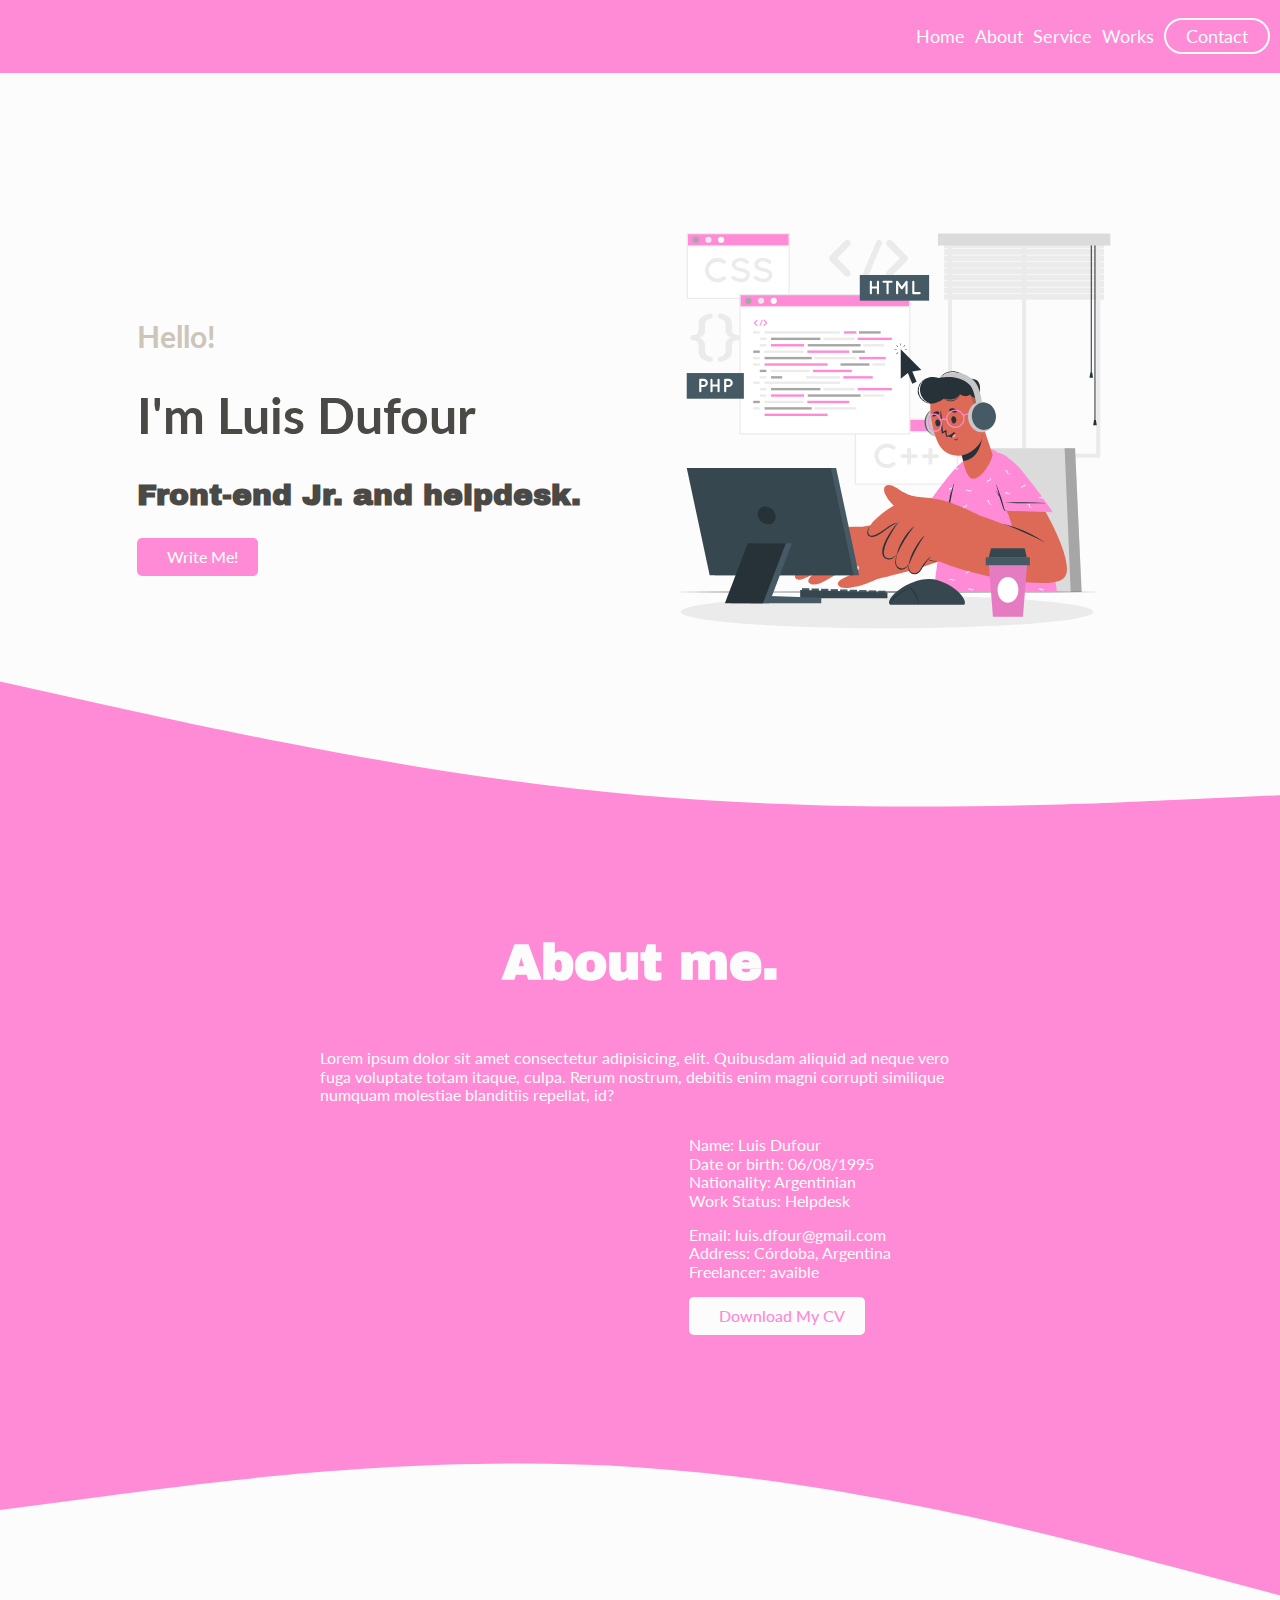
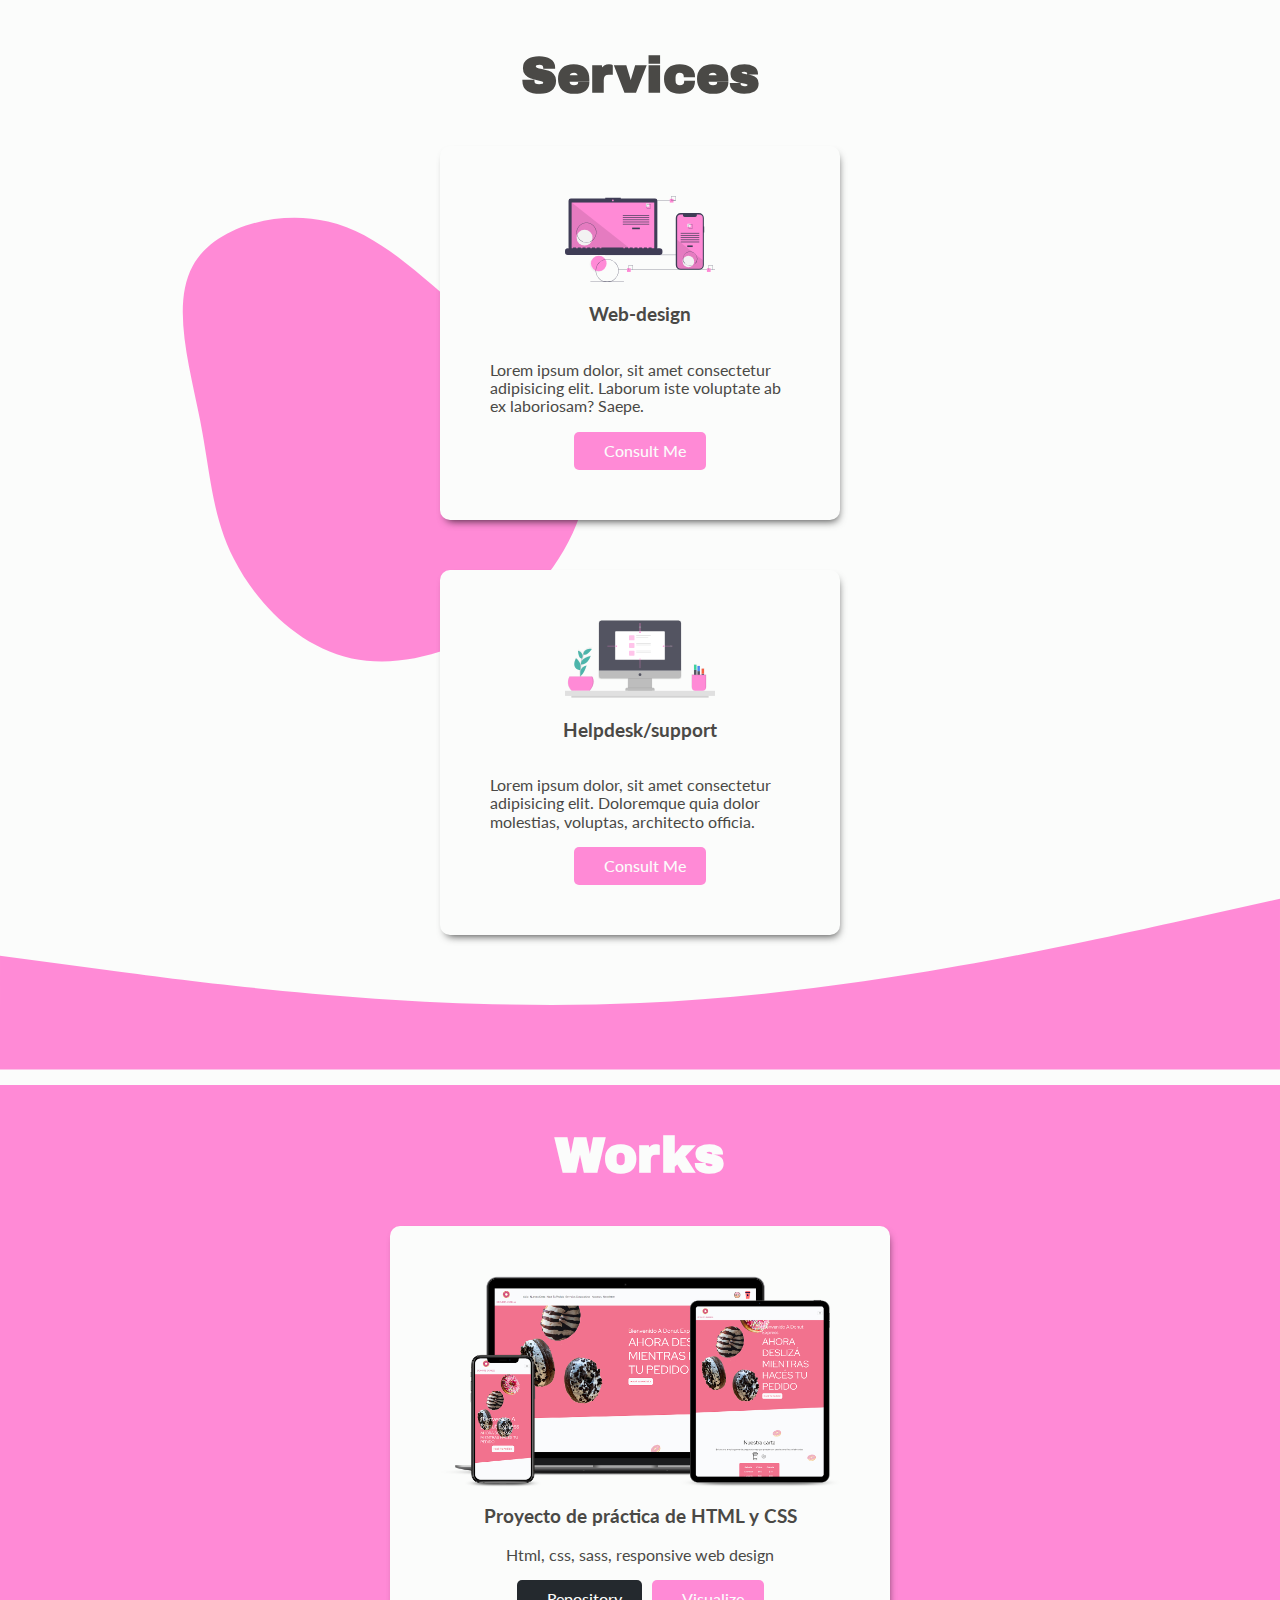
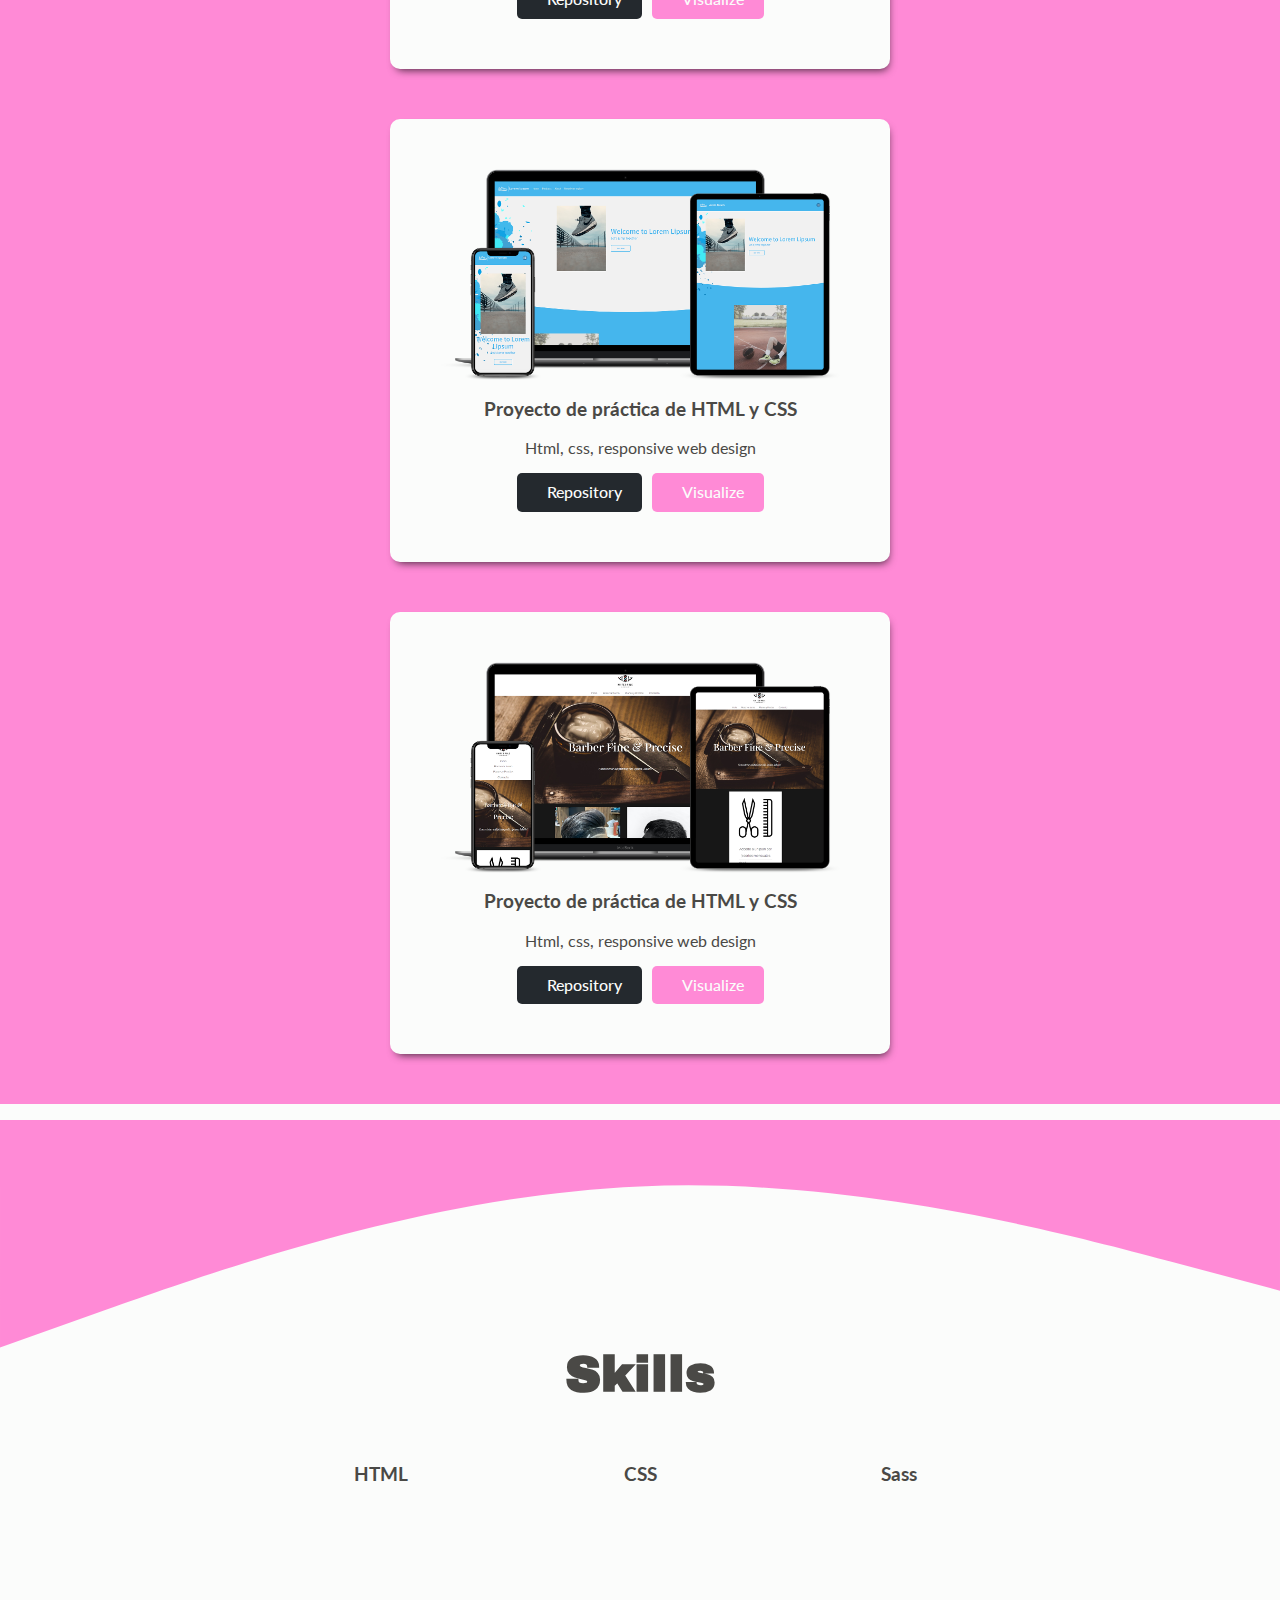
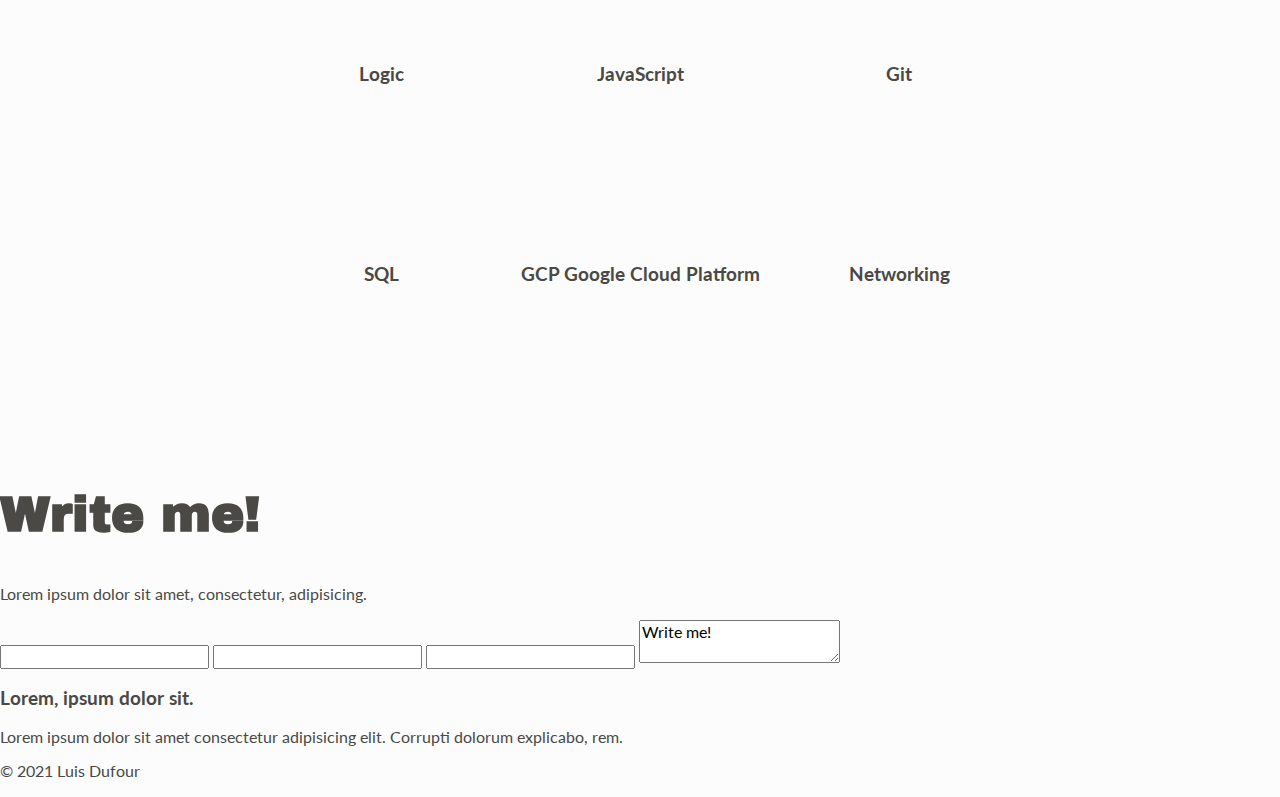
==== index.html @ 7b968fc4 "se crea sección skills y se estiliza" ====
<!DOCTYPE html>
<html lang="en">

<head>
    <meta charset="UTF-8">
    <meta name="viewport" content="width=device-width, initial-scale=1.0">
    <title>🚀Luis Dufour Portfolio</title>
    <link rel="preconnect" href="https://fonts.gstatic.com">
    <link href="https://fonts.googleapis.com/css2?family=Archivo+Black&family=Lato&display=swap" rel="stylesheet">

    <link rel="stylesheet" href="https://pro.fontawesome.com/releases/v5.10.0/css/all.css" integrity="sha384-AYmEC3Yw5cVb3ZcuHtOA93w35dYTsvhLPVnYs9eStHfGJvOvKxVfELGroGkvsg+p" crossorigin="anonymous"/>

    <!--normalize-->
    <link rel="stylesheet" href="css/normalize.css">

    <!--Mi css-->
    <link rel="stylesheet" href="css/main.css">
</head>

<body>

	<header class="header">
		<div class="logo">
			<a href="index.html"><i class="fas fa-rocket"></i></a>
			
		</div>
		<nav class="navbar">
			<ul class="navbar__ul">
				<li><a href="">Home</a></li>
				<li><a href="">About</a></li>
				<li><a href="">Service</a></li>
				<li><a href="">Works</a></li>
				<li><a href="" class="btn-nav">Contact</a></li>
			</ul>
		</nav>
	</header>

	<section class="top-section">
		<div class="top-section__content">
			<div class="top-section__text">
				<p>Hello!</p>
				<h1>I'm Luis Dufour</h1>
				<h2>Front-end Jr. and helpdesk.</h2>
				<a href="" class="btn btn-dark"><i class="far fa-envelope"></i>Write me!</a>			
			</div>

			<div class="top-section__img">
				<img src="assets/img/web_developer.svg" alt="">
			</div>			
		</div>
	</section>



	<section class="about">

		<svg class="waves__top" xmlns="http://www.w3.org/2000/svg" viewBox="0 0 1440 320"><path fill="#FF8AD6" fill-opacity="1" d="M0,32L120,58.7C240,85,480,139,720,160C960,181,1200,171,1320,165.3L1440,160L1440,320L1320,320C1200,320,960,320,720,320C480,320,240,320,120,320L0,320Z"></path></svg>

		<div class="about__head">
			<h2>About me.</h2>
			<p>Lorem ipsum dolor sit amet consectetur adipisicing, elit. Quibusdam aliquid ad neque vero fuga voluptate totam itaque, culpa. Rerum nostrum, debitis enim magni corrupti similique numquam molestiae blanditiis repellat, id?</p>
		</div>

		<div class="about__dates">
			<div class="dates__img">
				<img src="" alt="">
			</div>

			<div class="dates__text">
				<ul>
					<li>Name: Luis Dufour</li>
					<li>Date or birth: 06/08/1995</li>
					<li>Nationality: Argentinian</li>
					<li>Work Status: Helpdesk</li>
				</ul>

				<ul>
					<li>Email: luis.dfour@gmail.com</li>
					<li>Address: Córdoba, Argentina</li>
					<li>Freelancer: avaible</li>
				</ul>

				<a href="" class="btn btn-light"><i class="fas fa-cloud-download-alt"></i>Download my CV</a>							
			</div>
		</div>

		<svg class="waves__bottom" xmlns="http://www.w3.org/2000/svg" viewBox="0 0 1440 320"><path fill="#ff8ad6" fill-opacity="1" d="M0,224L120,208C240,192,480,160,720,176C960,192,1200,256,1320,288L1440,320L1440,0L1320,0C1200,0,960,0,720,0C480,0,240,0,120,0L0,0Z"></path></svg>

	</section>

	<section class="services">
		<h2>Services</h2>

		<div class="services__content">
			<div class="services__item">
				<div class="item__img">
					<img src="assets/img/web_responsive.svg" alt="">
				</div>
				
				<div class="item__text">
					<h3>Web-design</h3>
					<p>Lorem ipsum dolor, sit amet consectetur adipisicing elit. Laborum iste voluptate ab ex laboriosam? Saepe.</p>
					<a href="" class="btn btn-dark"><i class="fas fa-paper-plane"></i> Consult me</a>
				</div>
			</div>

			<div class="services__item">
				<div class="item__img">
					<img src="assets/img/support.svg" alt="">
				</div>
				
				<div class="item__text">
					<h3>Helpdesk/support</h3>
					<p>Lorem ipsum dolor, sit amet consectetur adipisicing elit. Doloremque quia dolor molestias, voluptas, architecto officia.</p>
					<a href="" class="btn btn-dark"><i class="fas fa-paper-plane"></i> Consult me</a>
				</div>
			</div>
		</div>

		<svg class="blobs" viewBox="0 0 200 200" xmlns="http://www.w3.org/2000/svg">
		    <path fill="#FF8AD6" d="M42,-39.1C58,-25.9,77.1,-13,81.5,4.4C86,21.8,75.7,43.7,59.7,58.1C43.7,72.6,21.8,79.6,3.9,75.8C-14.1,71.9,-28.1,57,-35.4,42.6C-42.7,28.1,-43.2,14.1,-46.6,-3.4C-50,-20.9,-56.3,-41.8,-49.1,-55C-41.8,-68.2,-20.9,-73.8,-4,-69.8C13,-65.8,25.9,-52.4,42,-39.1Z" transform="translate(100 100)" />
		</svg>
	</section>

	<section class="works">
		<svg class="waves__top" xmlns="http://www.w3.org/2000/svg" viewBox="0 0 1440 320"><path fill="#FF8AD6" fill-opacity="1" d="M0,192L120,208C240,224,480,256,720,245.3C960,235,1200,181,1320,154.7L1440,128L1440,320L1320,320C1200,320,960,320,720,320C480,320,240,320,120,320L0,320Z"></path></svg>

		<h2>Works</h2>

		<div class="works__content">
			<div class="works__item">
				<div class="works__img">
					<img src="assets/img/donas_works.png" alt="">
				</div>

				<div>
					<h3>Proyecto de práctica de HTML y CSS</h3>
					<p>Html, css, sass, responsive web design</p>					
				</div>

				<div class="works_btn">
					<a href="" class="btn btn-gh"><i class="fab fa-github"></i> Repository</a>
					<a href="" class="btn btn-dark"><i class="fas fa-eye"></i> Visualize</a>
				</div>

			</div>

			<div class="works__item">
				<div class="works__img">
					<img src="assets/img/landing_works.png" alt="">
				</div>
				<div>
					<h3>Proyecto de práctica de HTML y CSS</h3>
					<p>Html, css, responsive web design</p>					
				</div>
				<div class="works_btn">
					<a href="" class="btn btn-gh"><i class="fab fa-github"></i> Repository</a>
					<a href="" class="btn btn-dark"><i class="fas fa-eye"></i> Visualize</a>
				</div>
			</div>	

			<div class="works__item">
				<div class="works__img">
					<img src="assets/img/barber_works.png" alt="">
				</div>

				<div>
					<h3>Proyecto de práctica de HTML y CSS</h3>
					<p>Html, css, responsive web design</p>					
				</div>
				<div class="works_btn">
					<a href="" class="btn btn-gh"><i class="fab fa-github"></i> Repository</a>
					<a href="" class="btn btn-dark"><i class="fas fa-eye"></i> Visualize</a>
				</div>
			</div>								
		</div>

		<svg class="waves__bottom" xmlns="http://www.w3.org/2000/svg" viewBox="0 0 1440 320"><path fill="#FF8AD6" fill-opacity="1" d="M0,256L120,213.3C240,171,480,85,720,74.7C960,64,1200,128,1320,160L1440,192L1440,0L1320,0C1200,0,960,0,720,0C480,0,240,0,120,0L0,0Z"></path></svg>
	</section>

	<section class="skills">
		<h2>Skills</h2>

		<div class="skills__container">


			<div class="skills__item">
				<h3>HTML</h3>
				<i class="fab fa-html5"></i>
			</div>

			<div class="skills__item">
				<h3>CSS</h3>
				<i class="fab fa-css3-alt"></i>
			</div>

			<div class="skills__item">
				<h3>Sass</h3>
				<i class="fab fa-sass"></i>
			</div>

			<div class="skills__item">
				<h3>Logic</h3>
				<i class="fas fa-code"></i>
			</div>

			<div class="skills__item">
				<h3>JavaScript</h3>
				<i class="fab fa-js"></i>
			</div>

			<div class="skills__item">
				<h3>Git</h3>
				<i class="fab fa-git-alt"></i>
			</div>

			<div class="skills__item">
				<h3>SQL</h3>
				<i class="fas fa-database"></i>
			</div>

			<div class="skills__item">
				<h3>GCP Google Cloud Platform</h3>
				<i class="fas fa-cloud"></i>
			</div>

			<div class="skills__item">
				<h3>Networking</h3>
				<i class="fas fa-network-wired"></i>
			</div>
		</div>
	</section>

	<section>
		<h2>Write me!</h2>
		<p>Lorem ipsum dolor sit amet, consectetur, adipisicing.</p>

		<div>
			<form action="">
				<label for="name"></label>
				<input type="text" id="name">

				<label for="mail"></label>
				<input type="mail" id="mail">

				<label for="subject"></label>
				<input type="text">

				<textarea name="textarea">Write me!</textarea>
			</form>

			<div>
				<h3>Lorem, ipsum dolor sit.</h3>
				<p>Lorem ipsum dolor sit amet consectetur adipisicing elit. Corrupti dolorum explicabo, rem.</p>
			</div>
		</div>
	</section>

	<footer>
		<p>&copy; 2021 Luis Dufour</p>
	</footer>
</body>

</html>
---- css/main.css ----
/*colors*/
/*buttons*/
.btn {
  text-decoration: none;
  text-transform: capitalize;
  color: #FBFCFB;
  box-shadow: 0 0 20px transparent;
  font-weight: 500;
  border-radius: 5px;
  padding: 1rem 2rem;
  transition: 0.5s;
  display: inline-block;
}
.btn:hover {
  box-shadow: 0 0 20px #FF8AD6;
  transform: scale(1.1);
}
.btn:focus {
  box-shadow: 0 0 20px #FF8AD6;
  transform: scale(1.1);
}
.btn i {
  margin-right: 1rem;
}

.btn-dark {
  background-color: #FF8AD6;
}

.btn-light {
  background-color: #FBFCFB;
  color: #FF8AD6;
}

.btn-nav {
  border: 2px solid #FBFCFB;
  padding: 0.5rem 2rem;
  border-radius: 2rem;
}
.btn-nav:hover {
  background-color: #FBFCFB;
}
.btn-nav:focus {
  background-color: #FBFCFB;
}

.btn-gh {
  background-color: #24292e;
}
.btn-gh:hover {
  background-color: #2ea44f;
  box-shadow: 0 0 20px #4A4946;
}

.btn-pdf {
  background-color: #f72015;
}
.btn-pdf:hover {
  background-color: #ededed;
  color: #f72015;
  box-shadow: 0 0 20px #4A4946;
}

/*Waves*/
.waves__top {
  width: 100%;
  position: absolute;
  top: -19rem;
  z-index: -1;
}

.waves__bottom {
  width: 100%;
  position: absolute;
  bottom: -19rem;
  z-index: -1;
}

.blobs {
  width: 60rem;
  position: absolute;
  z-index: -1;
  right: 50%;
  bottom: 30%;
}

/*Navbar*/
.header {
  display: flex;
  justify-content: space-between;
  background-color: #FF8AD6;
  align-items: center;
  padding: 1rem 0;
}
.header .logo {
  margin-left: 1rem;
  font-size: 4rem;
}
.header .logo a {
  color: #FBFCFB;
  text-decoration: none;
  text-shadow: 0 0 0px transparent;
  position: relative;
  animation-name: logo-animate;
  animation-duration: 1s;
  animation-iteration-count: infinite;
}
.header .logo a:hover {
  text-shadow: 0 0 30px #FBFCFB;
}
.header .logo a:focus {
  text-shadow: 0 0 30px #FBFCFB;
}
@keyframes logo-animate {
  0% {
    bottom: 0;
  }
  50% {
    bottom: 1rem;
  }
  100% {
    bottom: 0;
  }
}
.header .navbar .navbar__ul {
  list-style: none;
  display: flex;
  justify-content: space-around;
}
.header .navbar .navbar__ul li {
  margin-right: 1rem;
}
.header .navbar .navbar__ul li a {
  font-size: 1.8rem;
  text-decoration: none;
  color: #FBFCFB;
  text-shadow: 0 0 0px transparent;
  transition: 0.3s;
}
.header .navbar .navbar__ul li a:hover {
  font-weight: 700;
  text-shadow: 0 0 30px #FBFCFB;
}
.header .navbar .navbar__ul li a:focus {
  font-weight: 700;
  text-shadow: 0 0 30px #FBFCFB;
}
.header .navbar .navbar__ul li .btn-nav:hover {
  color: #FF8AD6;
  text-shadow: 0 0 0px transparent;
  font-weight: 400;
}
.header .navbar .navbar__ul li .btn-nav:focus {
  color: #FF8AD6;
  text-shadow: 0 0 0px transparent;
  font-weight: 400;
}

/*Top section*/
.top-section {
  width: 100%;
}
.top-section .top-section__content {
  display: flex;
  flex-wrap: wrap;
  align-items: center;
  justify-content: center;
  height: 80vh;
}
.top-section .top-section__content .top-section__text {
  width: max-content;
  margin-right: 5rem;
}
.top-section .top-section__content .top-section__text h2 {
  font-size: 3rem;
}
.top-section .top-section__content .top-section__text p {
  font-size: 3rem;
  font-weight: 700;
  color: #CDC5BA;
}
.top-section .top-section__content .top-section__img {
  width: 40%;
}
.top-section .top-section__dates {
  display: flex;
  justify-content: center;
}
.top-section .top-section__dates dl {
  list-style: none;
  display: flex;
  flex-wrap: wrap;
  align-items: center;
  justify-content: center;
}
.top-section .top-section__dates dl .top-section__dates__item {
  margin-right: 10rem;
}
.top-section .top-section__dates dl .top-section__dates__item:last-of-type {
  margin: 0;
}
.top-section .top-section__dates dl .top-section__dates__item dt {
  font-weight: 700;
}
.top-section .top-section__dates dl .top-section__dates__item dd {
  margin: 0;
}
.top-section .top-section__dates dl .top-section__dates__item dd a {
  color: #4A4946;
  text-decoration: none;
}

/*About me*/
.about {
  background-color: #FF8AD6;
  color: #FBFCFB;
  padding: 5rem 0 7rem 0;
  display: flex;
  flex-direction: column;
  justify-content: center;
  align-items: center;
  margin: 5rem 0 10rem 0;
  position: relative;
}
.about .about__head {
  display: flex;
  justify-content: center;
  flex-direction: column;
  align-items: center;
  width: 50%;
}
.about .about__dates {
  display: flex;
  justify-content: space-around;
  flex-wrap: wrap;
  align-items: center;
}
.about .about__dates .dates__img {
  width: 30rem;
}
.about .about__dates .dates__text ul {
  list-style: none;
  padding: 0;
}

/*Services*/
.services {
  padding: 10rem 0;
  display: flex;
  flex-direction: column;
  align-items: center;
  position: relative;
}
.services .services__content {
  display: flex;
  flex-direction: column;
}
.services .services__content .services__item {
  display: flex;
  flex-direction: column;
  align-items: center;
  margin-bottom: 5rem;
  width: 40rem;
  background-color: #FBFCFB;
  box-shadow: 2px 5px 9px -4px rgba(0, 0, 0, 0.75);
  padding: 5rem;
  border-radius: 1rem;
  transition: 0.5s;
}
.services .services__content .services__item:hover {
  transform: scale(1.1);
}
.services .services__content .services__item:focus {
  transform: scale(1.1);
}
.services .services__content .services__item .item__img {
  width: 50%;
}
.services .services__content .services__item .item__text {
  display: flex;
  flex-direction: column;
  align-items: center;
}

/*works*/
.works {
  background-color: #FF8AD6;
  color: #FBFCFB;
  position: relative;
  display: flex;
  flex-direction: column;
  align-items: center;
}
.works .works__content {
  display: flex;
  flex-direction: column;
  justify-content: center;
  align-items: center;
  color: #4A4946;
}
.works .works__content .works__item {
  display: flex;
  flex-direction: column;
  align-items: center;
  width: 50rem;
  margin-bottom: 5rem;
  text-align: center;
  background-color: #FBFCFB;
  padding: 5rem;
  border-radius: 1rem;
  box-shadow: 2px 5px 9px -4px rgba(0, 0, 0, 0.75);
  transition: 0.5s;
}
.works .works__content .works__item:hover {
  transform: scale(1.1);
}
.works .works__content .works__item:focus {
  transform: scale(1.1);
}
.works .works__content .works__item .works__img {
  display: flex;
  justify-content: center;
}
.works .works__content .works__item .works__img img {
  width: 100%;
}
.works .works__content .works__item .works_btn {
  display: flex;
  justify-content: space-between;
}
.works .works__content .works__item .works_btn .btn {
  margin-right: 1rem;
}
.works .works__content .works__item .works_btn .btn:last-of-type {
  margin: 0;
}
.works .waves__top {
  top: -30rem;
}
.works .waves__bottom {
  bottom: -30rem;
}

/**Skills**/
.skills {
  display: flex;
  flex-direction: column;
  align-items: center;
  margin-top: 20rem;
}
.skills .skills__container {
  display: grid;
  grid-template-columns: repeat(3, 1fr);
  grid-template-rows: repeat(3, 20rem);
  column-gap: 2rem;
}
.skills .skills__container .skills__item {
  display: flex;
  flex-direction: column;
  align-items: center;
  transition: 0.5s;
}
.skills .skills__container .skills__item i {
  font-size: 5rem;
  order: -1;
  transition: 0.5s;
}
.skills .skills__container .skills__item:hover {
  transform: scale(1.2);
}
.skills .skills__container .skills__item:hover > .fa-html5 {
  color: #e96228;
}
.skills .skills__container .skills__item:hover > .fa-css3-alt {
  color: #01a7dd;
}
.skills .skills__container .skills__item:hover > .fa-sass {
  color: #bf608f;
}
.skills .skills__container .skills__item:hover > .fa-js {
  color: #f7d901;
}
.skills .skills__container .skills__item:hover > .fa-git-alt {
  color: #e94e31;
}
.skills .skills__container .skills__item:hover > .fa-database {
  color: #3295db;
}
.skills .skills__container .skills__item:hover > .fa-cloud {
  color: #4d8aef;
}
.skills .skills__container .skills__item:hover > .fa-network-wired {
  color: #00b6e3;
}

/*Reset del font-size*/
html {
  font-size: 62.5%;
  box-sizing: border-box;
}

*, *:before, *:after {
  box-sizing: inherit;
}

body {
  font-size: 16px;
  font-family: "Lato", sans-serif;
  background-color: #FBFCFB;
  color: #4A4946;
}

/*headings*/
h1 {
  font-size: 5rem;
}

h2 {
  font-family: "Archivo Black", sans-serif;
  font-size: 5rem;
}

/*img*/
img {
  width: 100%;
  height: auto;
}

/*# sourceMappingURL=main.css.map */
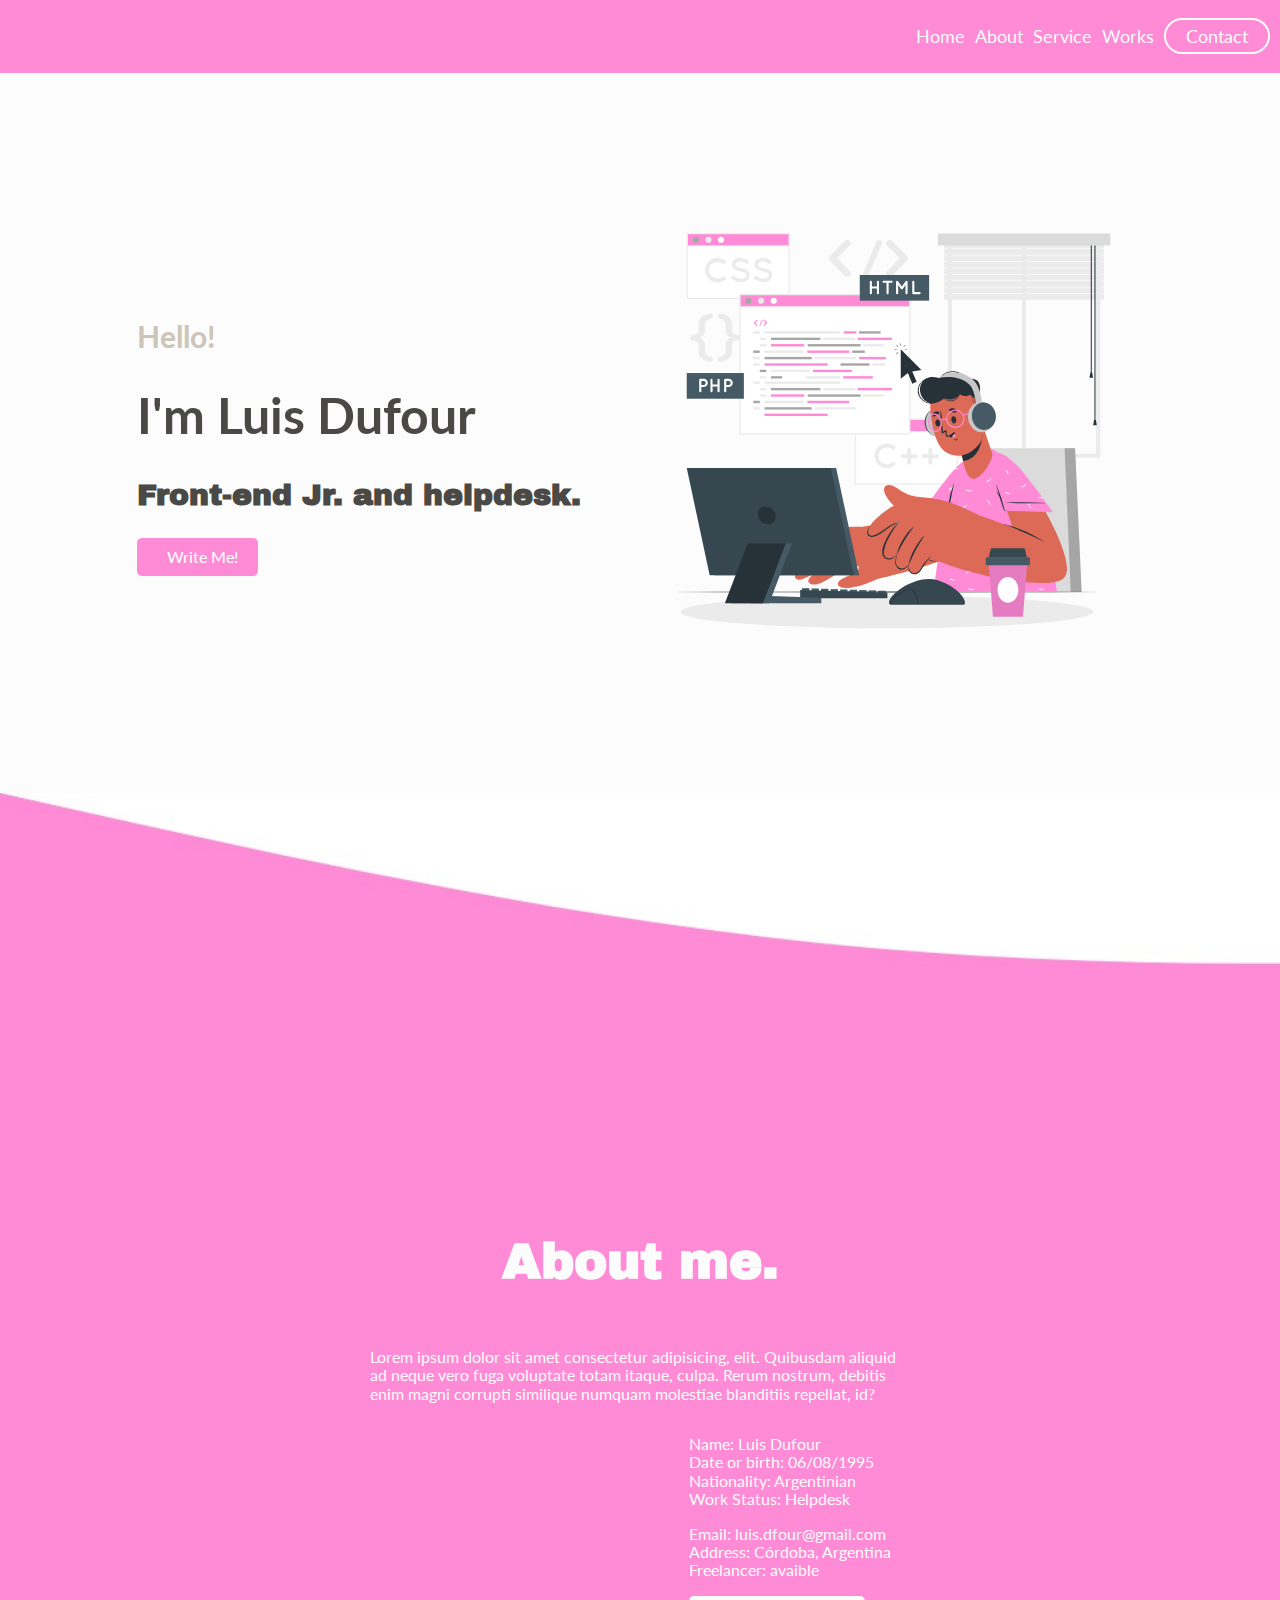
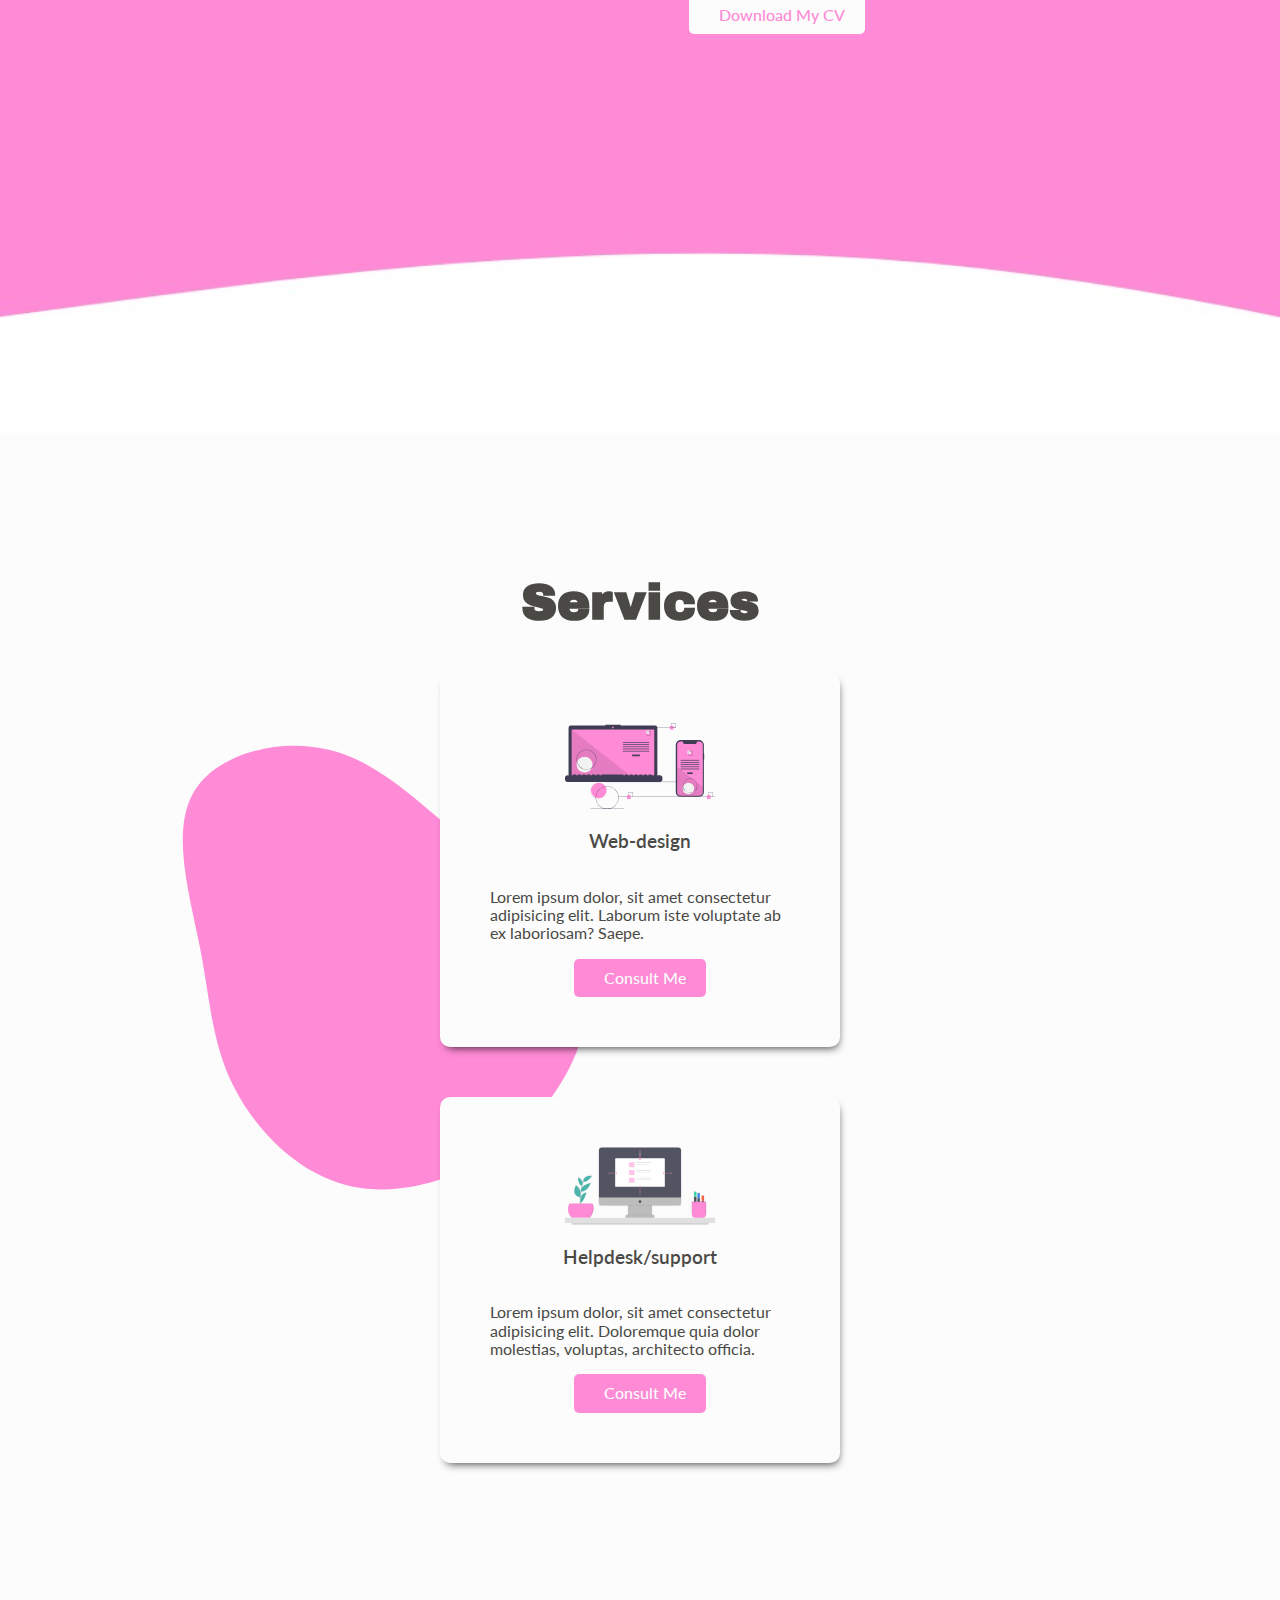
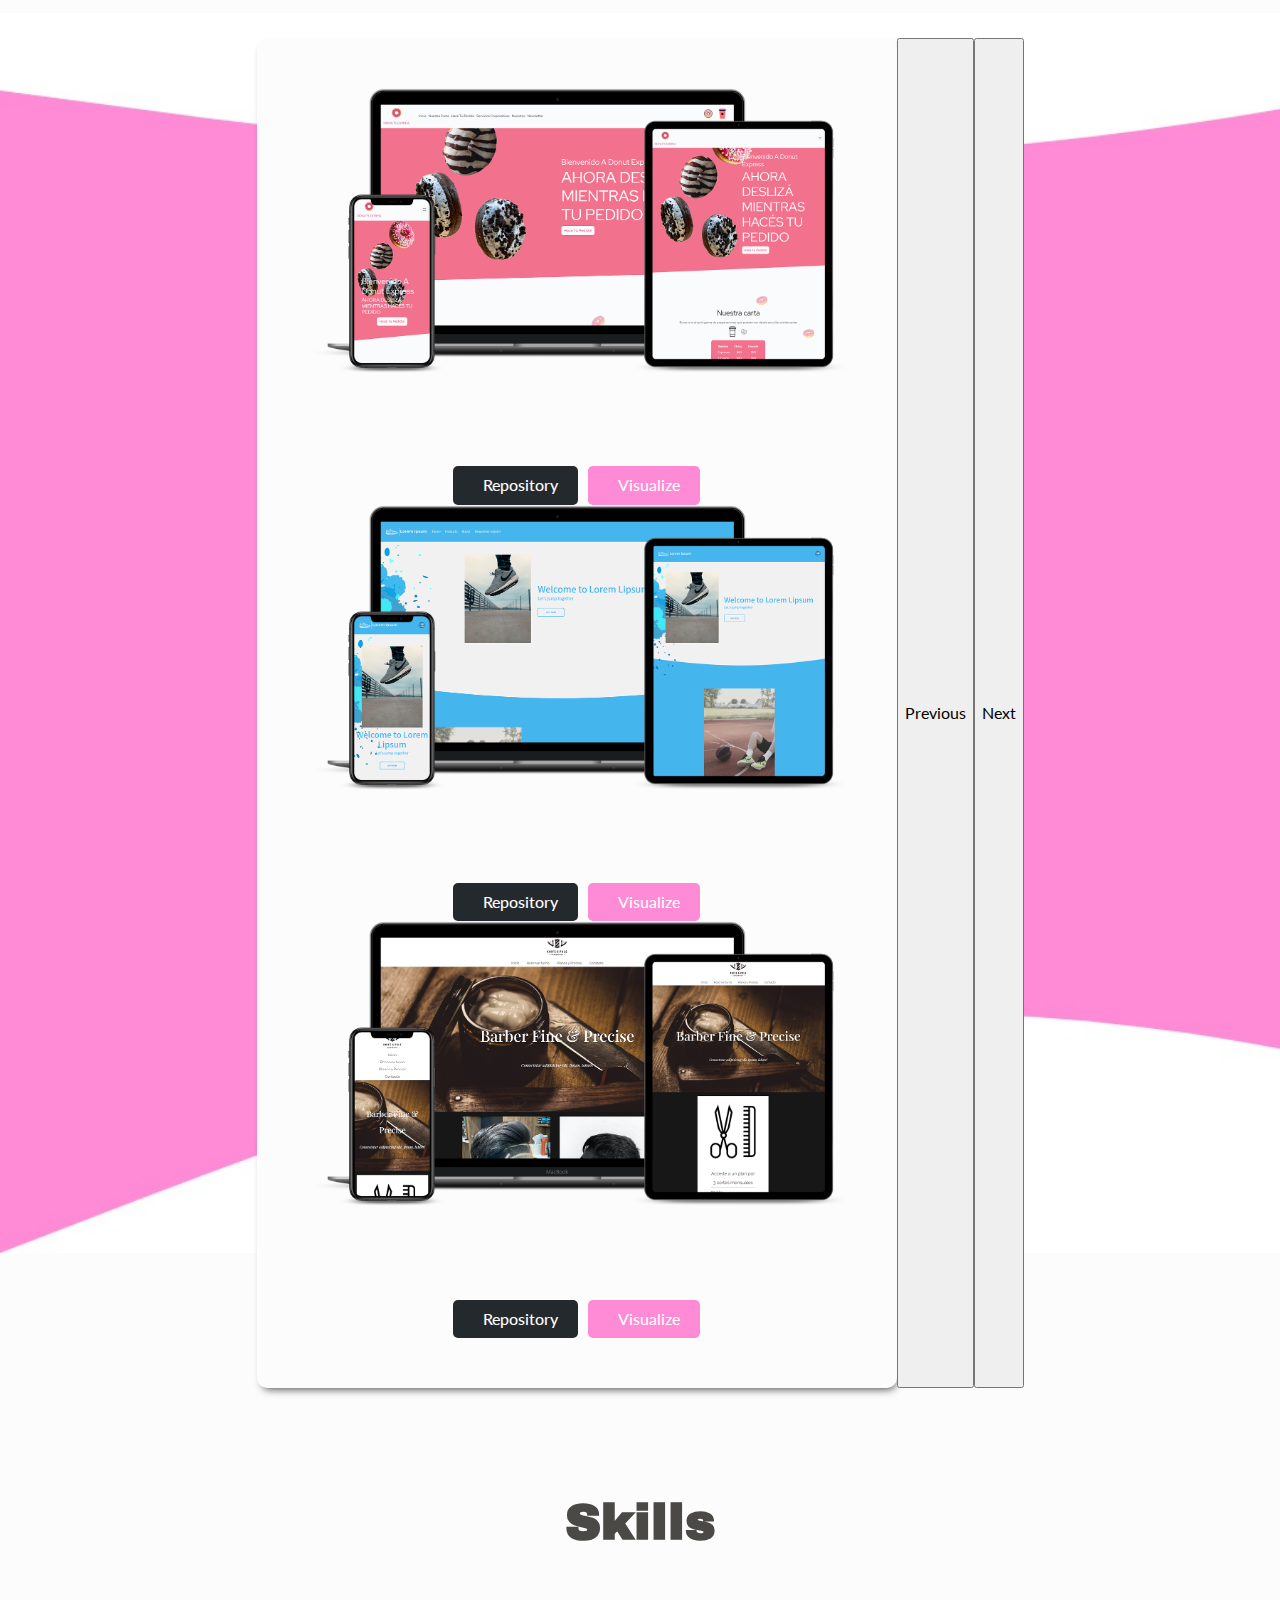
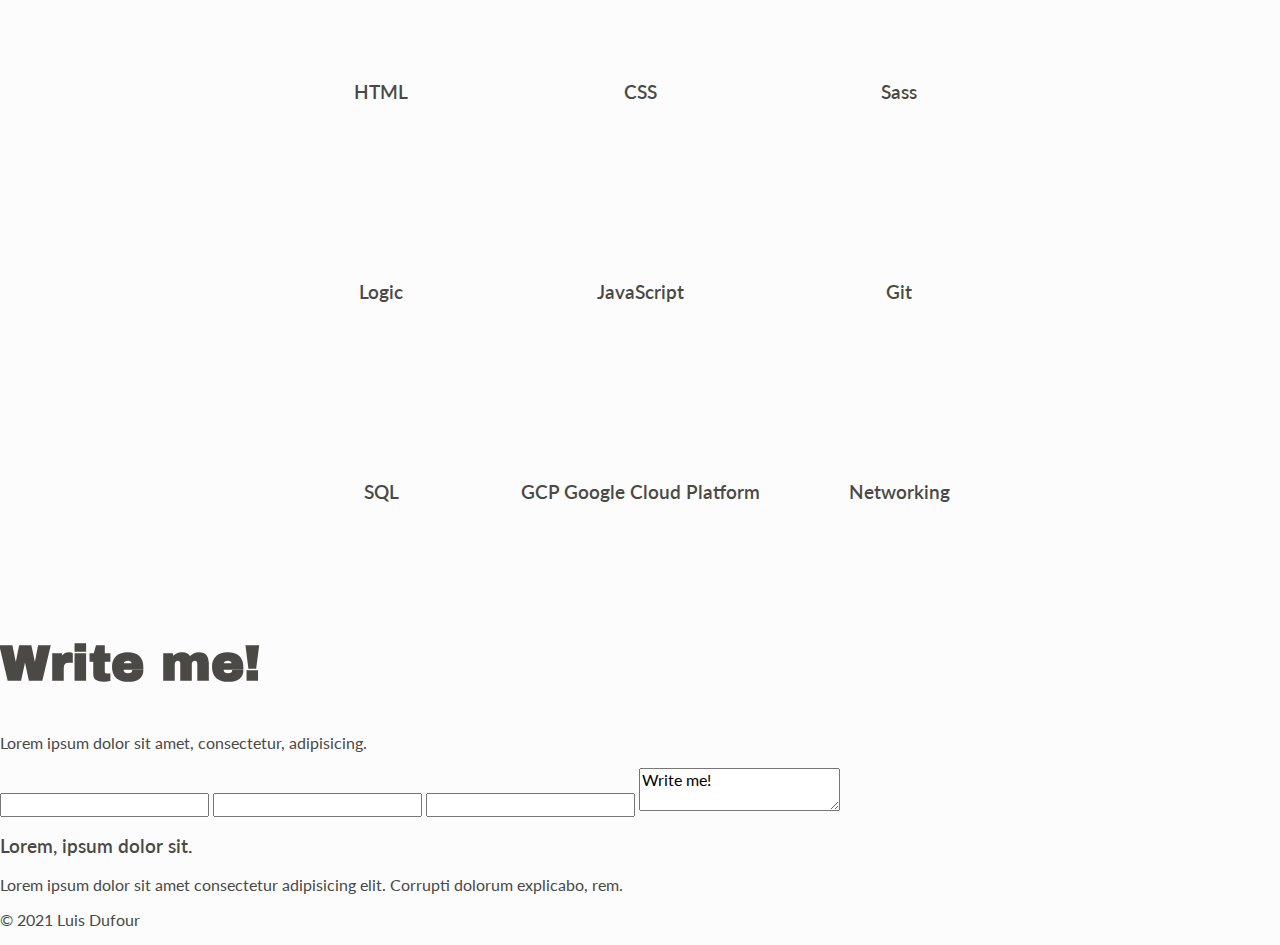
==== commit ea51bfc0: "se agregaron queries, se corrigieron backgrounds" ====
--- a/index.html
+++ b/index.html
@@ -13,6 +13,9 @@
     <!--normalize-->
     <link rel="stylesheet" href="css/normalize.css">
 
+    <!--BS-->
+    <link href="https://cdn.jsdelivr.net/npm/bootstrap@5.0.0/dist/css/bootstrap.min.css" rel="stylesheet" integrity="sha384-wEmeIV1mKuiNpC+IOBjI7aAzPcEZeedi5yW5f2yOq55WWLwNGmvvx4Um1vskeMj0" crossorigin="anonymous">
+
     <!--Mi css-->
     <link rel="stylesheet" href="css/main.css">
 </head>
@@ -30,7 +33,7 @@
 				<li><a href="">About</a></li>
 				<li><a href="">Service</a></li>
 				<li><a href="">Works</a></li>
-				<li><a href="" class="btn-nav">Contact</a></li>
+				<li><a href="" class="button-nav">Contact</a></li>
 			</ul>
 		</nav>
 	</header>
@@ -41,7 +44,7 @@
 				<p>Hello!</p>
 				<h1>I'm Luis Dufour</h1>
 				<h2>Front-end Jr. and helpdesk.</h2>
-				<a href="" class="btn btn-dark"><i class="far fa-envelope"></i>Write me!</a>			
+				<a href="" class="button button-dark"><i class="far fa-envelope"></i>Write me!</a>			
 			</div>
 
 			<div class="top-section__img">
@@ -53,9 +56,6 @@
 
 
 	<section class="about">
-
-		<svg class="waves__top" xmlns="http://www.w3.org/2000/svg" viewBox="0 0 1440 320"><path fill="#FF8AD6" fill-opacity="1" d="M0,32L120,58.7C240,85,480,139,720,160C960,181,1200,171,1320,165.3L1440,160L1440,320L1320,320C1200,320,960,320,720,320C480,320,240,320,120,320L0,320Z"></path></svg>
-
 		<div class="about__head">
 			<h2>About me.</h2>
 			<p>Lorem ipsum dolor sit amet consectetur adipisicing, elit. Quibusdam aliquid ad neque vero fuga voluptate totam itaque, culpa. Rerum nostrum, debitis enim magni corrupti similique numquam molestiae blanditiis repellat, id?</p>
@@ -80,12 +80,9 @@
 					<li>Freelancer: avaible</li>
 				</ul>
 
-				<a href="" class="btn btn-light"><i class="fas fa-cloud-download-alt"></i>Download my CV</a>							
-			</div>
-		</div>
-
-		<svg class="waves__bottom" xmlns="http://www.w3.org/2000/svg" viewBox="0 0 1440 320"><path fill="#ff8ad6" fill-opacity="1" d="M0,224L120,208C240,192,480,160,720,176C960,192,1200,256,1320,288L1440,320L1440,0L1320,0C1200,0,960,0,720,0C480,0,240,0,120,0L0,0Z"></path></svg>
-
+				<a href="" class="button button-light"><i class="fas fa-cloud-download-alt"></i>Download my CV</a>							
+			</div>
+		</div>
 	</section>
 
 	<section class="services">
@@ -100,7 +97,7 @@
 				<div class="item__text">
 					<h3>Web-design</h3>
 					<p>Lorem ipsum dolor, sit amet consectetur adipisicing elit. Laborum iste voluptate ab ex laboriosam? Saepe.</p>
-					<a href="" class="btn btn-dark"><i class="fas fa-paper-plane"></i> Consult me</a>
+					<a href="" class="button button-dark"><i class="fas fa-paper-plane"></i> Consult me</a>
 				</div>
 			</div>
 
@@ -112,7 +109,7 @@
 				<div class="item__text">
 					<h3>Helpdesk/support</h3>
 					<p>Lorem ipsum dolor, sit amet consectetur adipisicing elit. Doloremque quia dolor molestias, voluptas, architecto officia.</p>
-					<a href="" class="btn btn-dark"><i class="fas fa-paper-plane"></i> Consult me</a>
+					<a href="" class="button button-dark"><i class="fas fa-paper-plane"></i> Consult me</a>
 				</div>
 			</div>
 		</div>
@@ -123,59 +120,65 @@
 	</section>
 
 	<section class="works">
-		<svg class="waves__top" xmlns="http://www.w3.org/2000/svg" viewBox="0 0 1440 320"><path fill="#FF8AD6" fill-opacity="1" d="M0,192L120,208C240,224,480,256,720,245.3C960,235,1200,181,1320,154.7L1440,128L1440,320L1320,320C1200,320,960,320,720,320C480,320,240,320,120,320L0,320Z"></path></svg>
-
 		<h2>Works</h2>
 
-		<div class="works__content">
-			<div class="works__item">
-				<div class="works__img">
-					<img src="assets/img/donas_works.png" alt="">
-				</div>
-
-				<div>
-					<h3>Proyecto de práctica de HTML y CSS</h3>
-					<p>Html, css, sass, responsive web design</p>					
-				</div>
-
-				<div class="works_btn">
-					<a href="" class="btn btn-gh"><i class="fab fa-github"></i> Repository</a>
-					<a href="" class="btn btn-dark"><i class="fas fa-eye"></i> Visualize</a>
-				</div>
-
-			</div>
-
-			<div class="works__item">
-				<div class="works__img">
-					<img src="assets/img/landing_works.png" alt="">
-				</div>
-				<div>
-					<h3>Proyecto de práctica de HTML y CSS</h3>
-					<p>Html, css, responsive web design</p>					
-				</div>
-				<div class="works_btn">
-					<a href="" class="btn btn-gh"><i class="fab fa-github"></i> Repository</a>
-					<a href="" class="btn btn-dark"><i class="fas fa-eye"></i> Visualize</a>
-				</div>
-			</div>	
-
-			<div class="works__item">
-				<div class="works__img">
-					<img src="assets/img/barber_works.png" alt="">
-				</div>
-
-				<div>
-					<h3>Proyecto de práctica de HTML y CSS</h3>
-					<p>Html, css, responsive web design</p>					
-				</div>
-				<div class="works_btn">
-					<a href="" class="btn btn-gh"><i class="fab fa-github"></i> Repository</a>
-					<a href="" class="btn btn-dark"><i class="fas fa-eye"></i> Visualize</a>
-				</div>
-			</div>								
-		</div>
-
-		<svg class="waves__bottom" xmlns="http://www.w3.org/2000/svg" viewBox="0 0 1440 320"><path fill="#FF8AD6" fill-opacity="1" d="M0,256L120,213.3C240,171,480,85,720,74.7C960,64,1200,128,1320,160L1440,192L1440,0L1320,0C1200,0,960,0,720,0C480,0,240,0,120,0L0,0Z"></path></svg>
+		<div id="carouselExampleFade" class="carousel slide carousel-fade" data-bs-ride="carousel">
+		    <div class="carousel-inner">
+		        <div class="carousel-item active">
+		            <div class="works__item">
+		                <div class="works__img">
+		                    <img src="assets/img/donas_works.png" alt="">
+		                </div>
+		                <div>
+		                    <h3>Proyecto de práctica de HTML y CSS</h3>
+		                    <p>Html, css, sass, responsive web design</p>
+		                </div>
+		                <div class="works_button">
+		                    <a href="" class="button button-gh"><i class="fab fa-github"></i> Repository</a>
+		                    <a href="" class="button button-dark"><i class="fas fa-eye"></i> Visualize</a>
+		                </div>
+		            </div>
+		        </div>
+		        <div class="carousel-item">
+		            <div class="works__item">
+		                <div class="works__img">
+		                    <img src="assets/img/landing_works.png" alt="">
+		                </div>
+		                <div>
+		                    <h3>Proyecto de práctica de HTML y CSS</h3>
+		                    <p>Html, css, responsive web design</p>
+		                </div>
+		                <div class="works_button">
+		                    <a href="" class="button button-gh"><i class="fab fa-github"></i> Repository</a>
+		                    <a href="" class="button button-dark"><i class="fas fa-eye"></i> Visualize</a>
+		                </div>
+		            </div>
+		        </div>
+		        <div class="carousel-item">
+		            <div class="works__item">
+		                <div class="works__img">
+		                    <img src="assets/img/barber_works.png" alt="">
+		                </div>
+		                <div>
+		                    <h3>Proyecto de práctica de HTML y CSS</h3>
+		                    <p>Html, css, responsive web design</p>
+		                </div>
+		                <div class="works_button">
+		                    <a href="" class="button button-gh"><i class="fab fa-github"></i> Repository</a>
+		                    <a href="" class="button button-dark"><i class="fas fa-eye"></i> Visualize</a>
+		                </div>
+		            </div>
+		        </div>
+		    </div>
+		    <button class="carousel-control-prev" type="button" data-bs-target="#carouselExampleFade" data-bs-slide="prev">
+		        <span class="carousel-control-prev-icon" aria-hidden="true"></span>
+		        <span class="visually-hidden">Previous</span>
+		    </button>
+		    <button class="carousel-control-next" type="button" data-bs-target="#carouselExampleFade" data-bs-slide="next">
+		        <span class="carousel-control-next-icon" aria-hidden="true"></span>
+		        <span class="visually-hidden">Next</span>
+		    </button>
+		</div>
 	</section>
 
 	<section class="skills">
@@ -259,6 +262,8 @@
 	<footer>
 		<p>&copy; 2021 Luis Dufour</p>
 	</footer>
+
+	<script src="https://cdn.jsdelivr.net/npm/bootstrap@5.0.0/dist/js/bootstrap.bundle.min.js" integrity="sha384-p34f1UUtsS3wqzfto5wAAmdvj+osOnFyQFpp4Ua3gs/ZVWx6oOypYoCJhGGScy+8" crossorigin="anonymous"></script>
 </body>
 
 </html>--- a/css/main.css
+++ b/css/main.css
@@ -1,6 +1,6 @@
 /*colors*/
 /*buttons*/
-.btn {
+.button {
   text-decoration: none;
   text-transform: capitalize;
   color: #FBFCFB;
@@ -11,71 +11,56 @@
   transition: 0.5s;
   display: inline-block;
 }
-.btn:hover {
+.button:hover {
   box-shadow: 0 0 20px #FF8AD6;
   transform: scale(1.1);
-}
-.btn:focus {
+  color: #FBFCFB;
+}
+.button:focus {
   box-shadow: 0 0 20px #FF8AD6;
   transform: scale(1.1);
 }
-.btn i {
+.button i {
   margin-right: 1rem;
 }
 
-.btn-dark {
+.button-dark {
   background-color: #FF8AD6;
 }
 
-.btn-light {
+.button-light {
   background-color: #FBFCFB;
   color: #FF8AD6;
 }
 
-.btn-nav {
+.button-nav {
   border: 2px solid #FBFCFB;
   padding: 0.5rem 2rem;
   border-radius: 2rem;
 }
-.btn-nav:hover {
-  background-color: #FBFCFB;
-}
-.btn-nav:focus {
-  background-color: #FBFCFB;
-}
-
-.btn-gh {
+.button-nav:hover {
+  background-color: #FBFCFB;
+}
+.button-nav:focus {
+  background-color: #FBFCFB;
+}
+
+.button-gh {
   background-color: #24292e;
 }
-.btn-gh:hover {
+.button-gh:hover {
   background-color: #2ea44f;
   box-shadow: 0 0 20px #4A4946;
-}
-
-.btn-pdf {
-  background-color: #f72015;
-}
-.btn-pdf:hover {
-  background-color: #ededed;
-  color: #f72015;
-  box-shadow: 0 0 20px #4A4946;
-}
-
+  color: #FBFCFB;
+}
+
+@media (max-width: 992px) {
+  .button {
+    width: 100%;
+    text-align: center;
+  }
+}
 /*Waves*/
-.waves__top {
-  width: 100%;
-  position: absolute;
-  top: -19rem;
-  z-index: -1;
-}
-
-.waves__bottom {
-  width: 100%;
-  position: absolute;
-  bottom: -19rem;
-  z-index: -1;
-}
-
 .blobs {
   width: 60rem;
   position: absolute;
@@ -145,12 +130,12 @@
   font-weight: 700;
   text-shadow: 0 0 30px #FBFCFB;
 }
-.header .navbar .navbar__ul li .btn-nav:hover {
+.header .navbar .navbar__ul li .button-nav:hover {
   color: #FF8AD6;
   text-shadow: 0 0 0px transparent;
   font-weight: 400;
 }
-.header .navbar .navbar__ul li .btn-nav:focus {
+.header .navbar .navbar__ul li .button-nav:focus {
   color: #FF8AD6;
   text-shadow: 0 0 0px transparent;
   font-weight: 400;
@@ -212,15 +197,16 @@
 
 /*About me*/
 .about {
-  background-color: #FF8AD6;
-  color: #FBFCFB;
-  padding: 5rem 0 7rem 0;
-  display: flex;
-  flex-direction: column;
-  justify-content: center;
-  align-items: center;
-  margin: 5rem 0 10rem 0;
-  position: relative;
+  background-image: url("../assets/img/bg-about.jpg");
+  background-repeat: no-repeat;
+  background-size: cover;
+  color: #FBFCFB;
+  padding: 10rem;
+  height: 124rem;
+  display: flex;
+  flex-direction: column;
+  justify-content: center;
+  align-items: center;
 }
 .about .about__head {
   display: flex;
@@ -241,6 +227,9 @@
 .about .about__dates .dates__text ul {
   list-style: none;
   padding: 0;
+}
+.about .about__dates .button:hover {
+  color: #FF8AD6;
 }
 
 /*Services*/
@@ -284,63 +273,71 @@
 
 /*works*/
 .works {
-  background-color: #FF8AD6;
-  color: #FBFCFB;
-  position: relative;
-  display: flex;
-  flex-direction: column;
-  align-items: center;
-}
-.works .works__content {
-  display: flex;
-  flex-direction: column;
-  justify-content: center;
-  align-items: center;
-  color: #4A4946;
-}
-.works .works__content .works__item {
-  display: flex;
-  flex-direction: column;
-  align-items: center;
-  width: 50rem;
-  margin-bottom: 5rem;
-  text-align: center;
+  background-image: url("../assets/img/bg-works.jpg");
+  background-repeat: no-repeat;
+  background-size: cover;
+  color: #FBFCFB;
+  height: 124rem;
+  display: flex;
+  flex-direction: column;
+  align-items: center;
+  justify-content: center;
+}
+.works .carousel {
+  display: flex;
+  justify-content: center;
+  margin-top: 2rem;
+}
+.works .carousel .carousel-inner {
+  width: 50%;
   background-color: #FBFCFB;
   padding: 5rem;
   border-radius: 1rem;
   box-shadow: 2px 5px 9px -4px rgba(0, 0, 0, 0.75);
   transition: 0.5s;
 }
-.works .works__content .works__item:hover {
-  transform: scale(1.1);
-}
-.works .works__content .works__item:focus {
-  transform: scale(1.1);
-}
-.works .works__content .works__item .works__img {
-  display: flex;
-  justify-content: center;
-}
-.works .works__content .works__item .works__img img {
+.works .carousel .carousel-inner:hover {
+  transform: scale(1.1);
+}
+.works .carousel .carousel-inner:focus {
+  transform: scale(1.1);
+}
+.works .carousel .carousel-inner .works__item {
+  display: flex;
+  flex-direction: column;
+  align-items: center;
+  text-align: center;
+}
+.works .carousel .carousel-inner .works__item .works__img {
+  display: flex;
+  justify-content: center;
+}
+.works .carousel .carousel-inner .works__item .works__img img {
   width: 100%;
 }
-.works .works__content .works__item .works_btn {
+.works .carousel .carousel-inner .works__item .works_button {
   display: flex;
   justify-content: space-between;
 }
-.works .works__content .works__item .works_btn .btn {
+.works .carousel .carousel-inner .works__item .works_button .button {
   margin-right: 1rem;
 }
-.works .works__content .works__item .works_btn .btn:last-of-type {
+.works .carousel .carousel-inner .works__item .works_button .button:last-of-type {
   margin: 0;
 }
-.works .waves__top {
-  top: -30rem;
-}
-.works .waves__bottom {
-  bottom: -30rem;
-}
-
+
+@media (max-width: 992px) {
+  .works .carousel .carousel-inner {
+    width: 90%;
+  }
+  .works .carousel .carousel-inner .works__item .works_button {
+    flex-direction: column;
+    width: 100%;
+  }
+  .works .carousel .carousel-inner .works__item .works_button .button {
+    margin: 0 0 1rem 0;
+  }
+}
 /**Skills**/
 .skills {
   display: flex;
@@ -358,6 +355,7 @@
   display: flex;
   flex-direction: column;
   align-items: center;
+  justify-content: center;
   transition: 0.5s;
 }
 .skills .skills__container .skills__item i {
@@ -393,6 +391,14 @@
   color: #00b6e3;
 }
 
+@media (max-width: 480px) {
+  .skills .skills__container {
+    grid-template-columns: 1fr;
+    grid-template-rows: repeat(9, 10rem);
+    column-gap: 0;
+    row-gap: 2rem;
+  }
+}
 /*Reset del font-size*/
 html {
   font-size: 62.5%;
@@ -420,6 +426,10 @@
   font-size: 5rem;
 }
 
+h3 {
+  font-weight: 600;
+}
+
 /*img*/
 img {
   width: 100%;
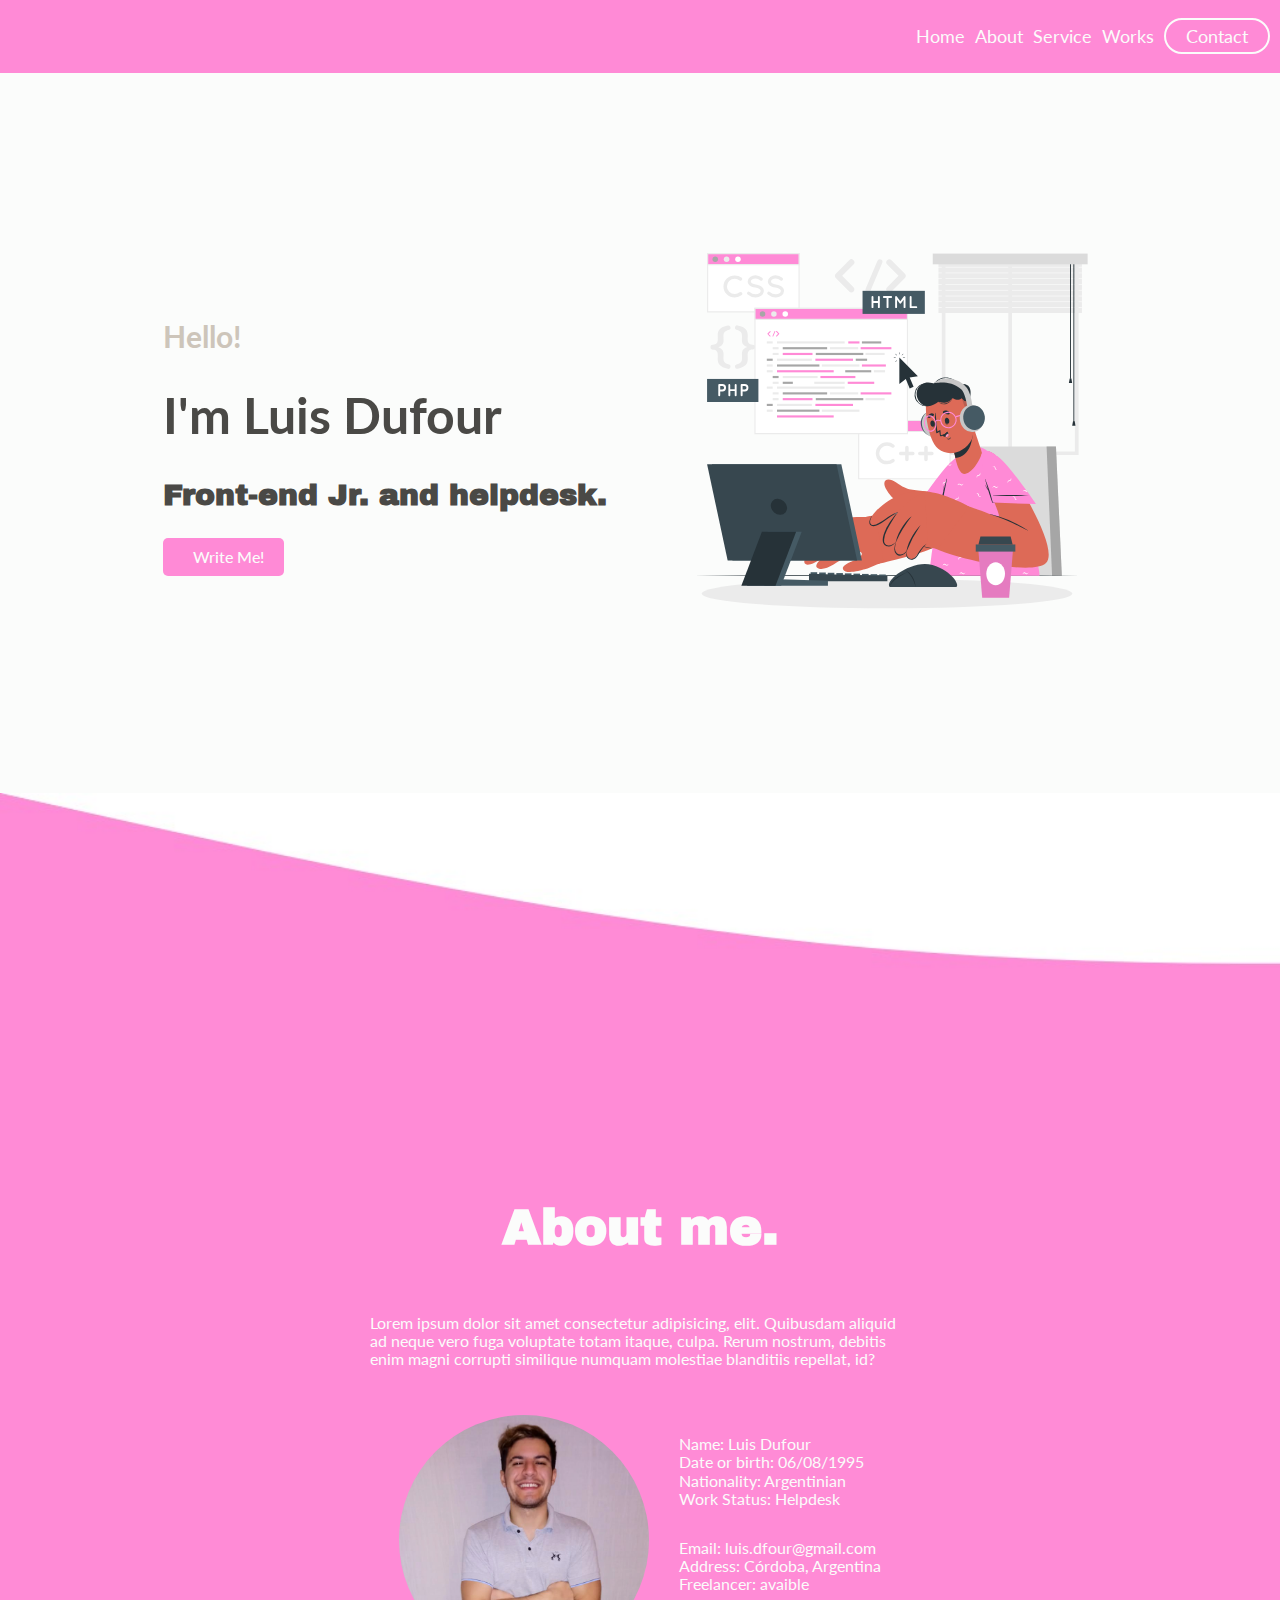
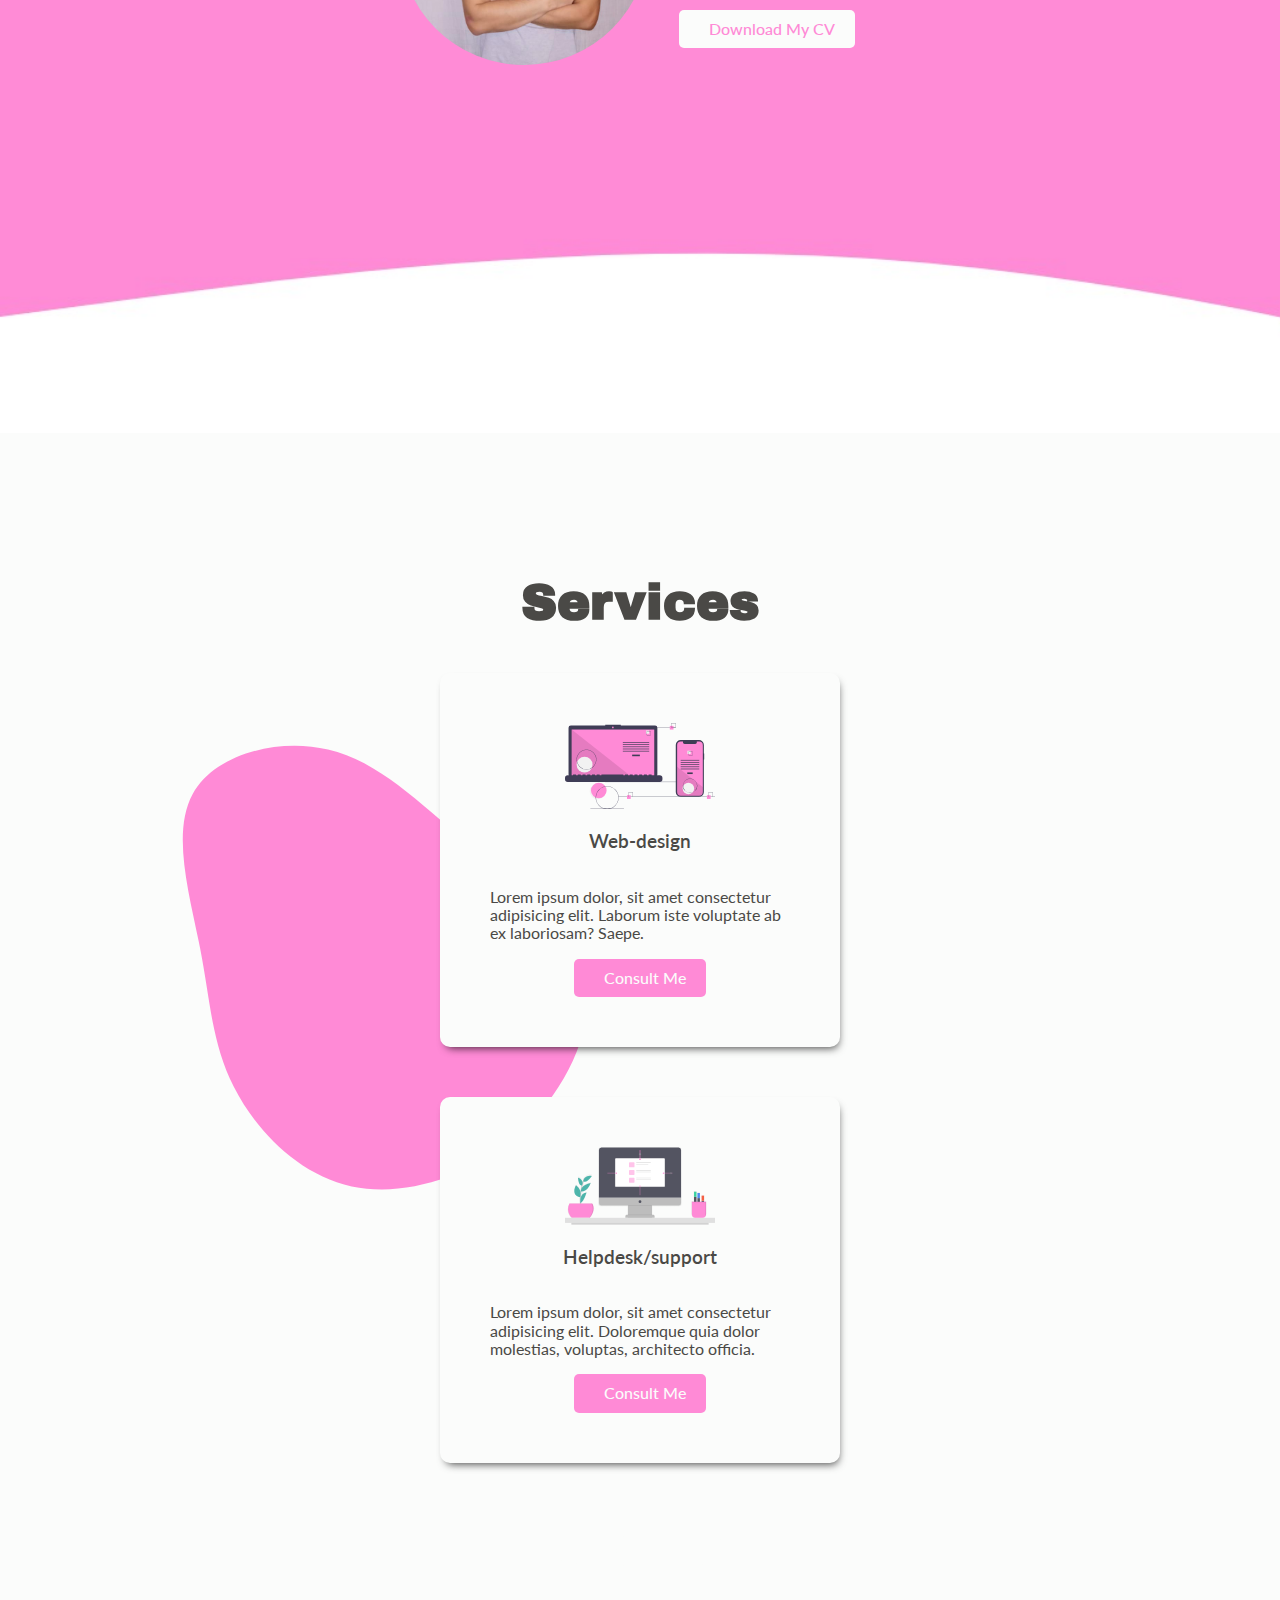
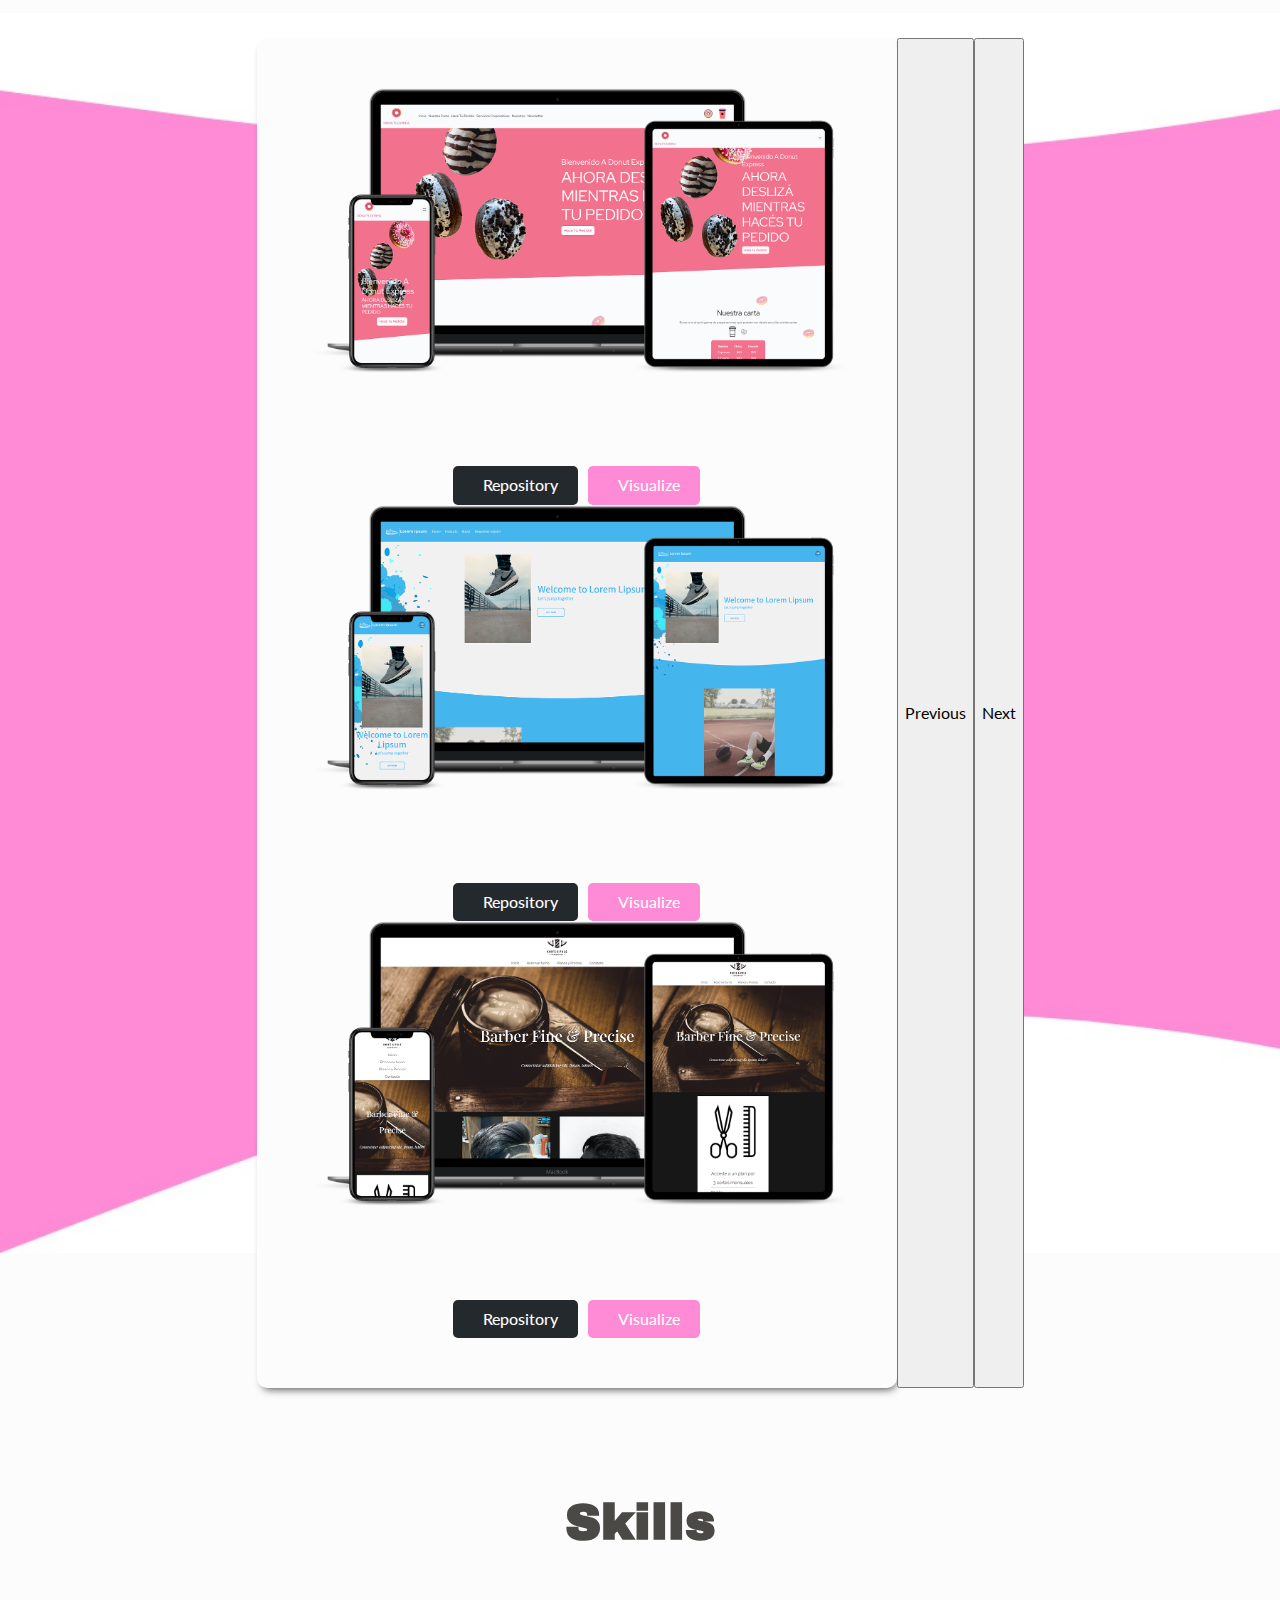
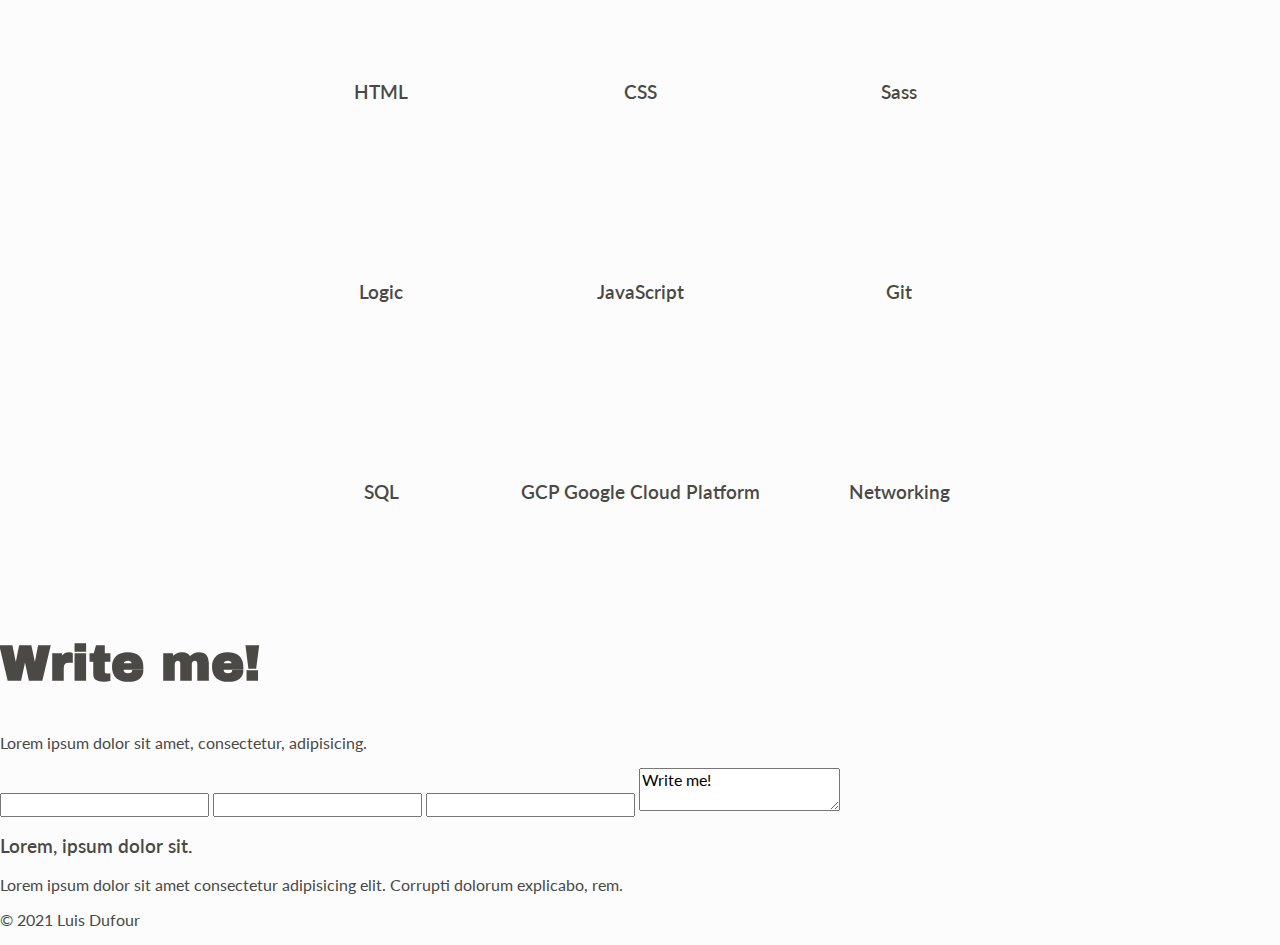
==== commit 1effb3ca: "se agregaron queries necesarios para el responsive, se añadieron img" ====
--- a/index.html
+++ b/index.html
@@ -38,7 +38,7 @@
 		</nav>
 	</header>
 
-	<section class="top-section">
+	<section class="top-section container">
 		<div class="top-section__content">
 			<div class="top-section__text">
 				<p>Hello!</p>
@@ -63,7 +63,7 @@
 
 		<div class="about__dates">
 			<div class="dates__img">
-				<img src="" alt="">
+				<img src="assets/img/luis_dufour.jpeg" alt="Luis Dufour web developer">
 			</div>
 
 			<div class="dates__text">
--- a/css/main.css
+++ b/css/main.css
@@ -141,6 +141,18 @@
   font-weight: 400;
 }
 
+@media (max-width: 480px) {
+  .header {
+    flex-direction: column;
+  }
+  .header .navbar__ul {
+    flex-direction: column;
+    align-items: center;
+  }
+  .header .navbar__ul li {
+    margin-bottom: 1rem;
+  }
+}
 /*Top section*/
 .top-section {
   width: 100%;
@@ -195,6 +207,26 @@
   text-decoration: none;
 }
 
+@media (max-width: 992px) {
+  .top-section {
+    padding-bottom: 5rem;
+  }
+  .top-section .top-section__content {
+    height: auto;
+  }
+  .top-section .top-section__content .top-section__text {
+    margin: 0;
+  }
+  .top-section .top-section__content .top-section__img {
+    width: 55%;
+    order: -1;
+  }
+}
+@media (max-width: 480px) {
+  .top-section .top-section__content .top-section__img {
+    width: 90%;
+  }
+}
 /*About me*/
 .about {
   background-image: url("../assets/img/bg-about.jpg");
@@ -221,17 +253,29 @@
   flex-wrap: wrap;
   align-items: center;
 }
-.about .about__dates .dates__img {
-  width: 30rem;
+.about .about__dates .dates__img img {
+  width: 25rem;
+  height: 25rem;
+  object-fit: cover;
+  object-position: 50% 30%;
+  border-radius: 50%;
+  margin-right: 3rem;
+  margin-top: 3rem;
 }
 .about .about__dates .dates__text ul {
   list-style: none;
   padding: 0;
+  margin-top: 3rem;
 }
 .about .about__dates .button:hover {
   color: #FF8AD6;
 }
 
+@media (max-width: 992px) {
+  .about .about__head {
+    width: 100%;
+  }
+}
 /*Services*/
 .services {
   padding: 10rem 0;
@@ -271,6 +315,12 @@
   align-items: center;
 }
 
+@media (max-width: 480px) {
+  .services {
+    width: 90%;
+    margin: 0 auto;
+  }
+}
 /*works*/
 .works {
   background-image: url("../assets/img/bg-works.jpg");
@@ -436,4 +486,10 @@
   height: auto;
 }
 
+/*utilities*/
+.container {
+  width: 90%;
+  margin: 0 auto;
+}
+
 /*# sourceMappingURL=main.css.map */
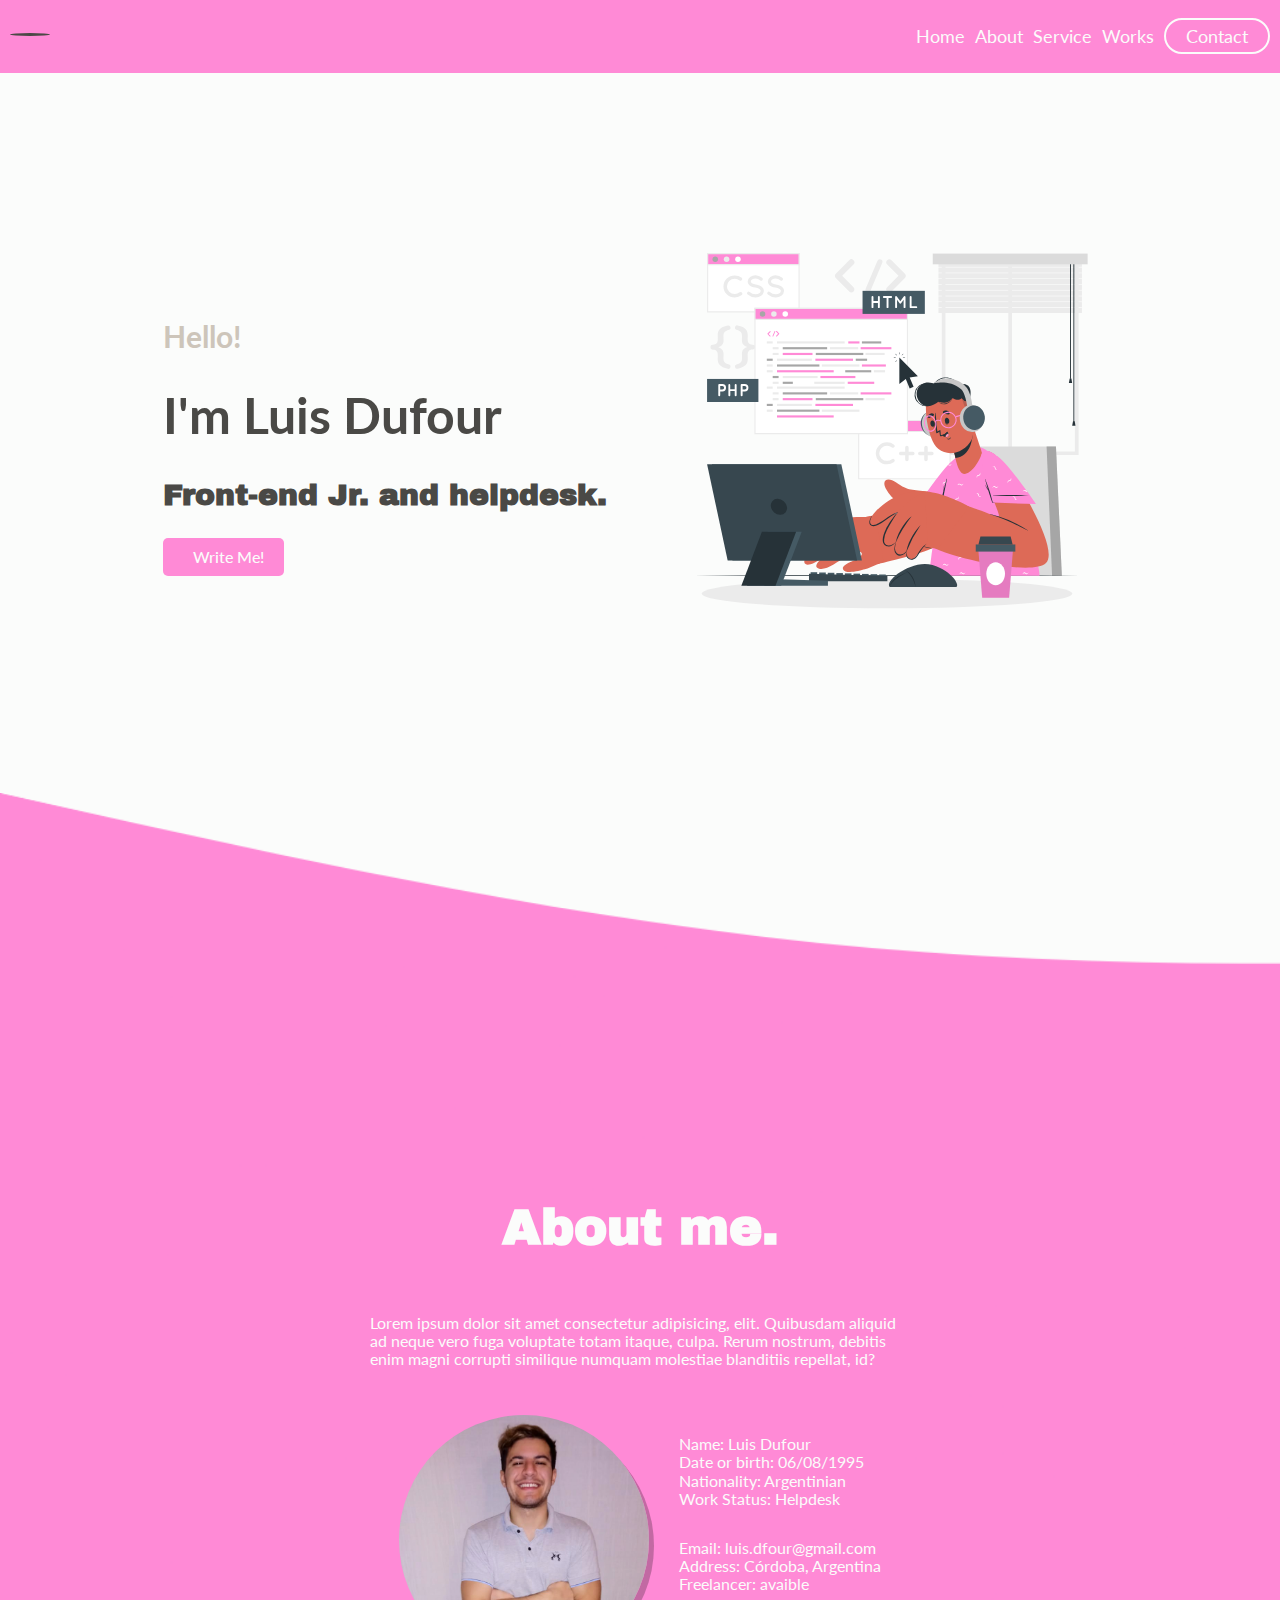
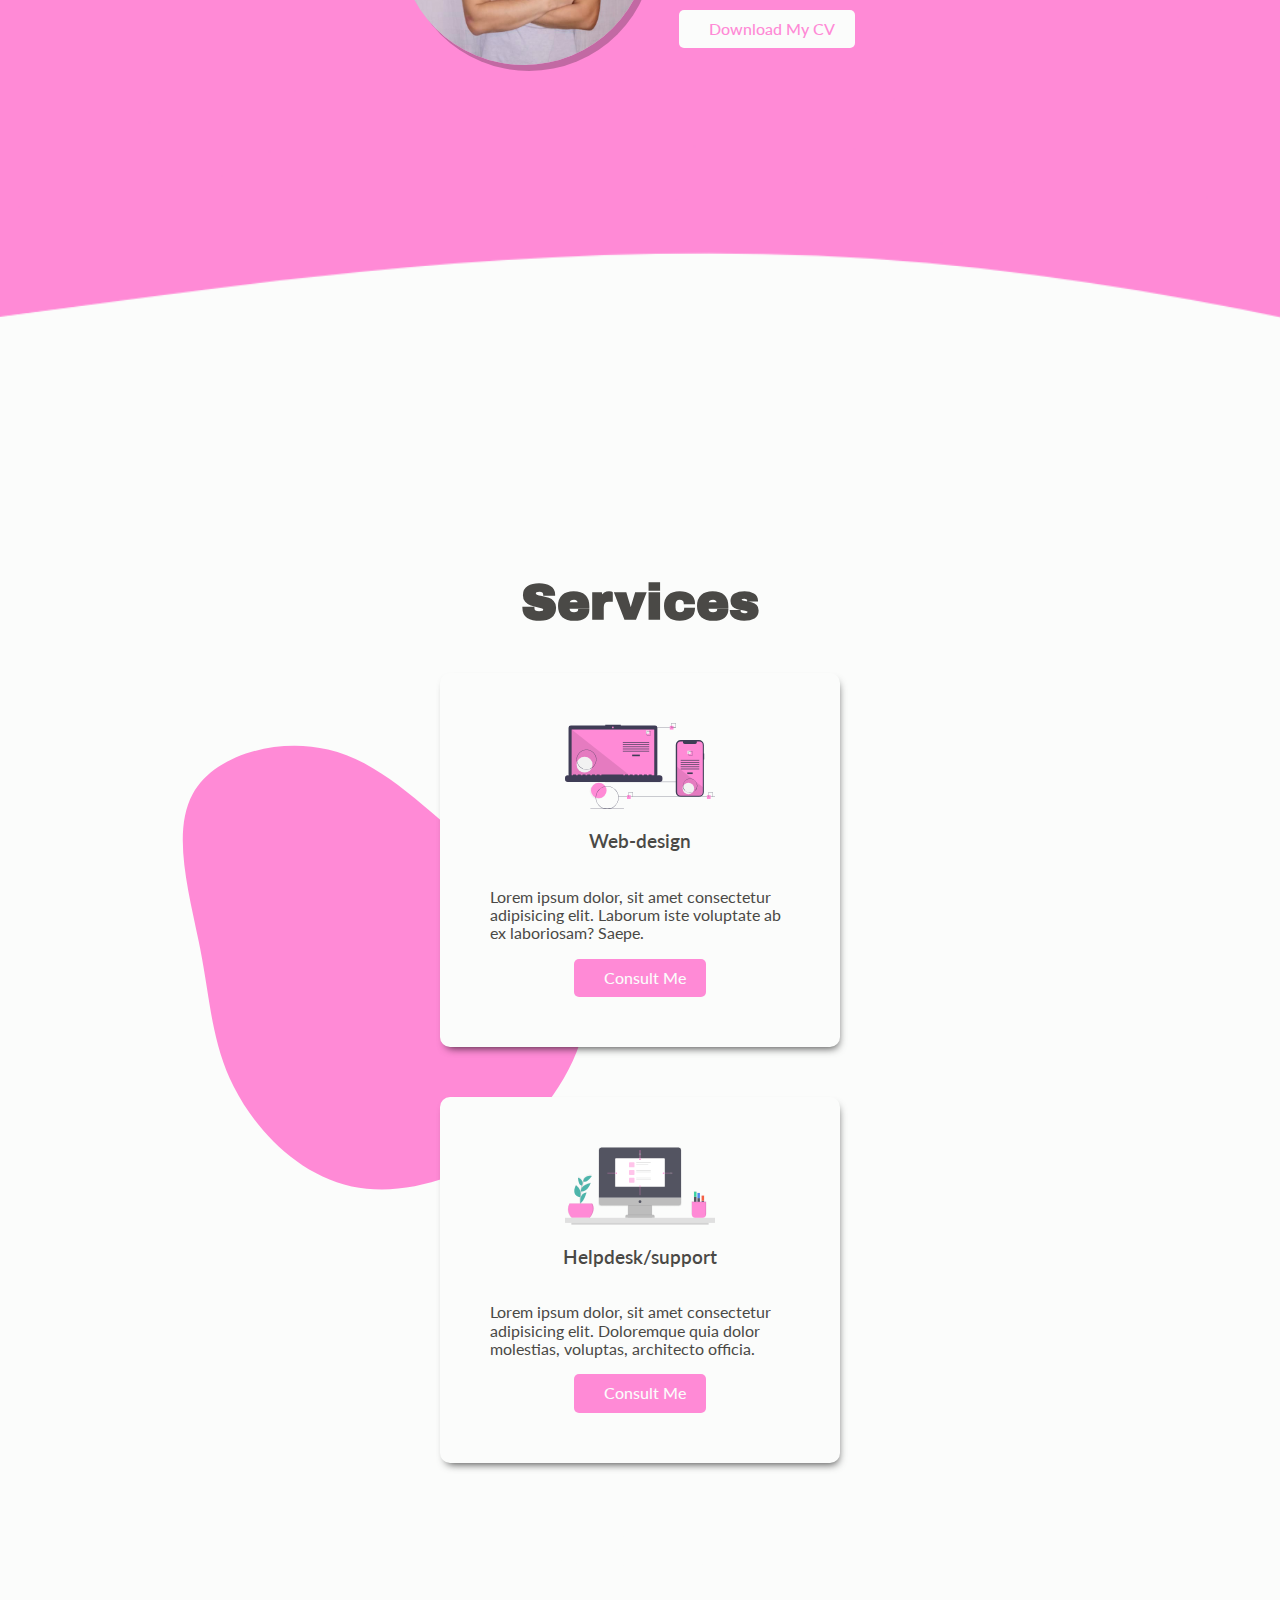
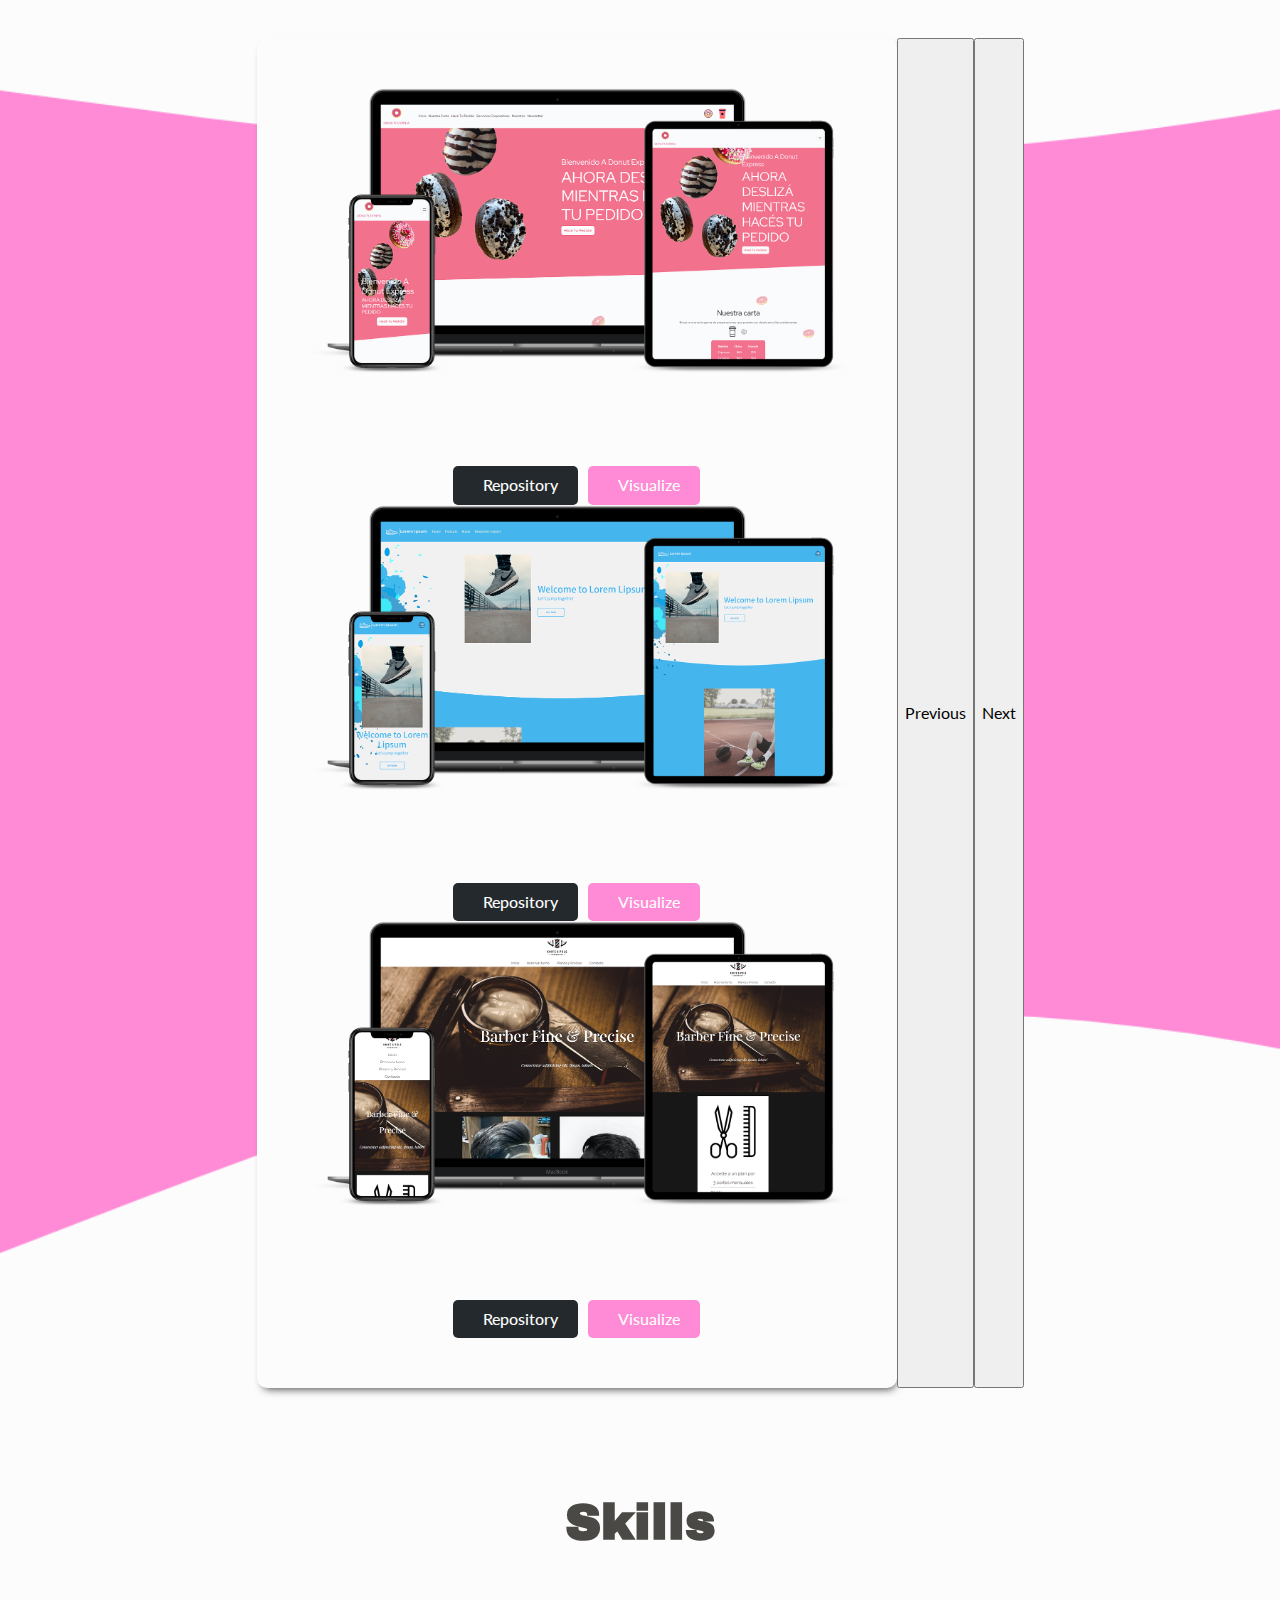
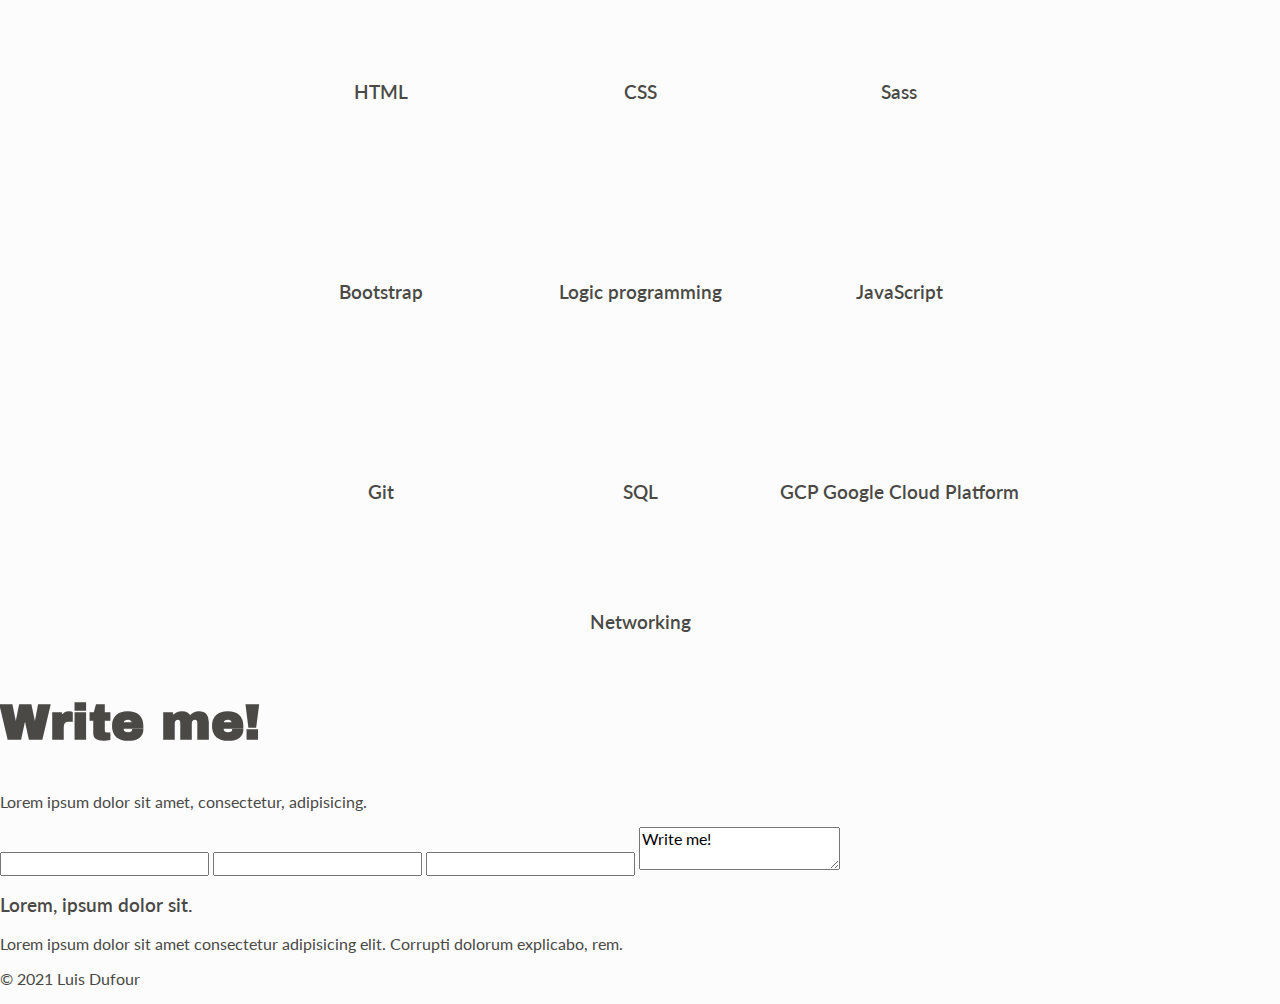
==== commit 97aaa345: "se retocan fondos y mediaqueries" ====
--- a/index.html
+++ b/index.html
@@ -203,7 +203,12 @@
 			</div>
 
 			<div class="skills__item">
-				<h3>Logic</h3>
+				<h3>Bootstrap</h3>
+				<i class="fab fa-bootstrap"></i>
+			</div>
+
+			<div class="skills__item">
+				<h3>Logic programming</h3>
 				<i class="fas fa-code"></i>
 			</div>
 
--- a/css/main.css
+++ b/css/main.css
@@ -80,6 +80,7 @@
 .header .logo {
   margin-left: 1rem;
   font-size: 4rem;
+  position: relative;
 }
 .header .logo a {
   color: #FBFCFB;
@@ -96,6 +97,17 @@
 .header .logo a:focus {
   text-shadow: 0 0 30px #FBFCFB;
 }
+.header .logo::after {
+  content: "";
+  display: inline-block;
+  width: 4rem;
+  height: 0.3rem;
+  background-color: #4A4946;
+  border-radius: 50%;
+  position: absolute;
+  bottom: 0;
+  left: 0;
+}
 @keyframes logo-animate {
   0% {
     bottom: 0;
@@ -229,7 +241,7 @@
 }
 /*About me*/
 .about {
-  background-image: url("../assets/img/bg-about.jpg");
+  background-image: url("../assets/img/bg-about.png");
   background-repeat: no-repeat;
   background-size: cover;
   color: #FBFCFB;
@@ -261,6 +273,7 @@
   border-radius: 50%;
   margin-right: 3rem;
   margin-top: 3rem;
+  box-shadow: 5px 6px 0px 0px rgba(0, 0, 0, 0.24);
 }
 .about .about__dates .dates__text ul {
   list-style: none;
@@ -272,8 +285,15 @@
 }
 
 @media (max-width: 992px) {
+  .about {
+    padding: 5rem;
+    text-align: center;
+  }
   .about .about__head {
     width: 100%;
+  }
+  .about .about__dates .dates__img img {
+    margin-right: 0;
   }
 }
 /*Services*/
@@ -320,10 +340,13 @@
     width: 90%;
     margin: 0 auto;
   }
+  .services .services__content .services__item {
+    width: auto;
+  }
 }
 /*works*/
 .works {
-  background-image: url("../assets/img/bg-works.jpg");
+  background-image: url("../assets/img/bg-works.png");
   background-repeat: no-repeat;
   background-size: cover;
   color: #FBFCFB;
@@ -379,6 +402,7 @@
 @media (max-width: 992px) {
   .works .carousel .carousel-inner {
     width: 90%;
+    padding: 2rem;
   }
   .works .carousel .carousel-inner .works__item .works_button {
     flex-direction: column;
@@ -407,12 +431,16 @@
   align-items: center;
   justify-content: center;
   transition: 0.5s;
+  text-align: center;
 }
 .skills .skills__container .skills__item i {
   font-size: 5rem;
   order: -1;
   transition: 0.5s;
 }
+.skills .skills__container .skills__item:last-of-type {
+  grid-column-start: 2;
+}
 .skills .skills__container .skills__item:hover {
   transform: scale(1.2);
 }
@@ -424,6 +452,12 @@
 }
 .skills .skills__container .skills__item:hover > .fa-sass {
   color: #bf608f;
+}
+.skills .skills__container .skills__item:hover > .fa-bootstrap {
+  color: #533b78;
+}
+.skills .skills__container .skills__item:hover > .fa-code {
+  color: #f44336;
 }
 .skills .skills__container .skills__item:hover > .fa-js {
   color: #f7d901;
@@ -448,6 +482,9 @@
     column-gap: 0;
     row-gap: 2rem;
   }
+  .skills .skills__container .skills__item:last-of-type {
+    grid-column-start: 1;
+  }
 }
 /*Reset del font-size*/
 html {
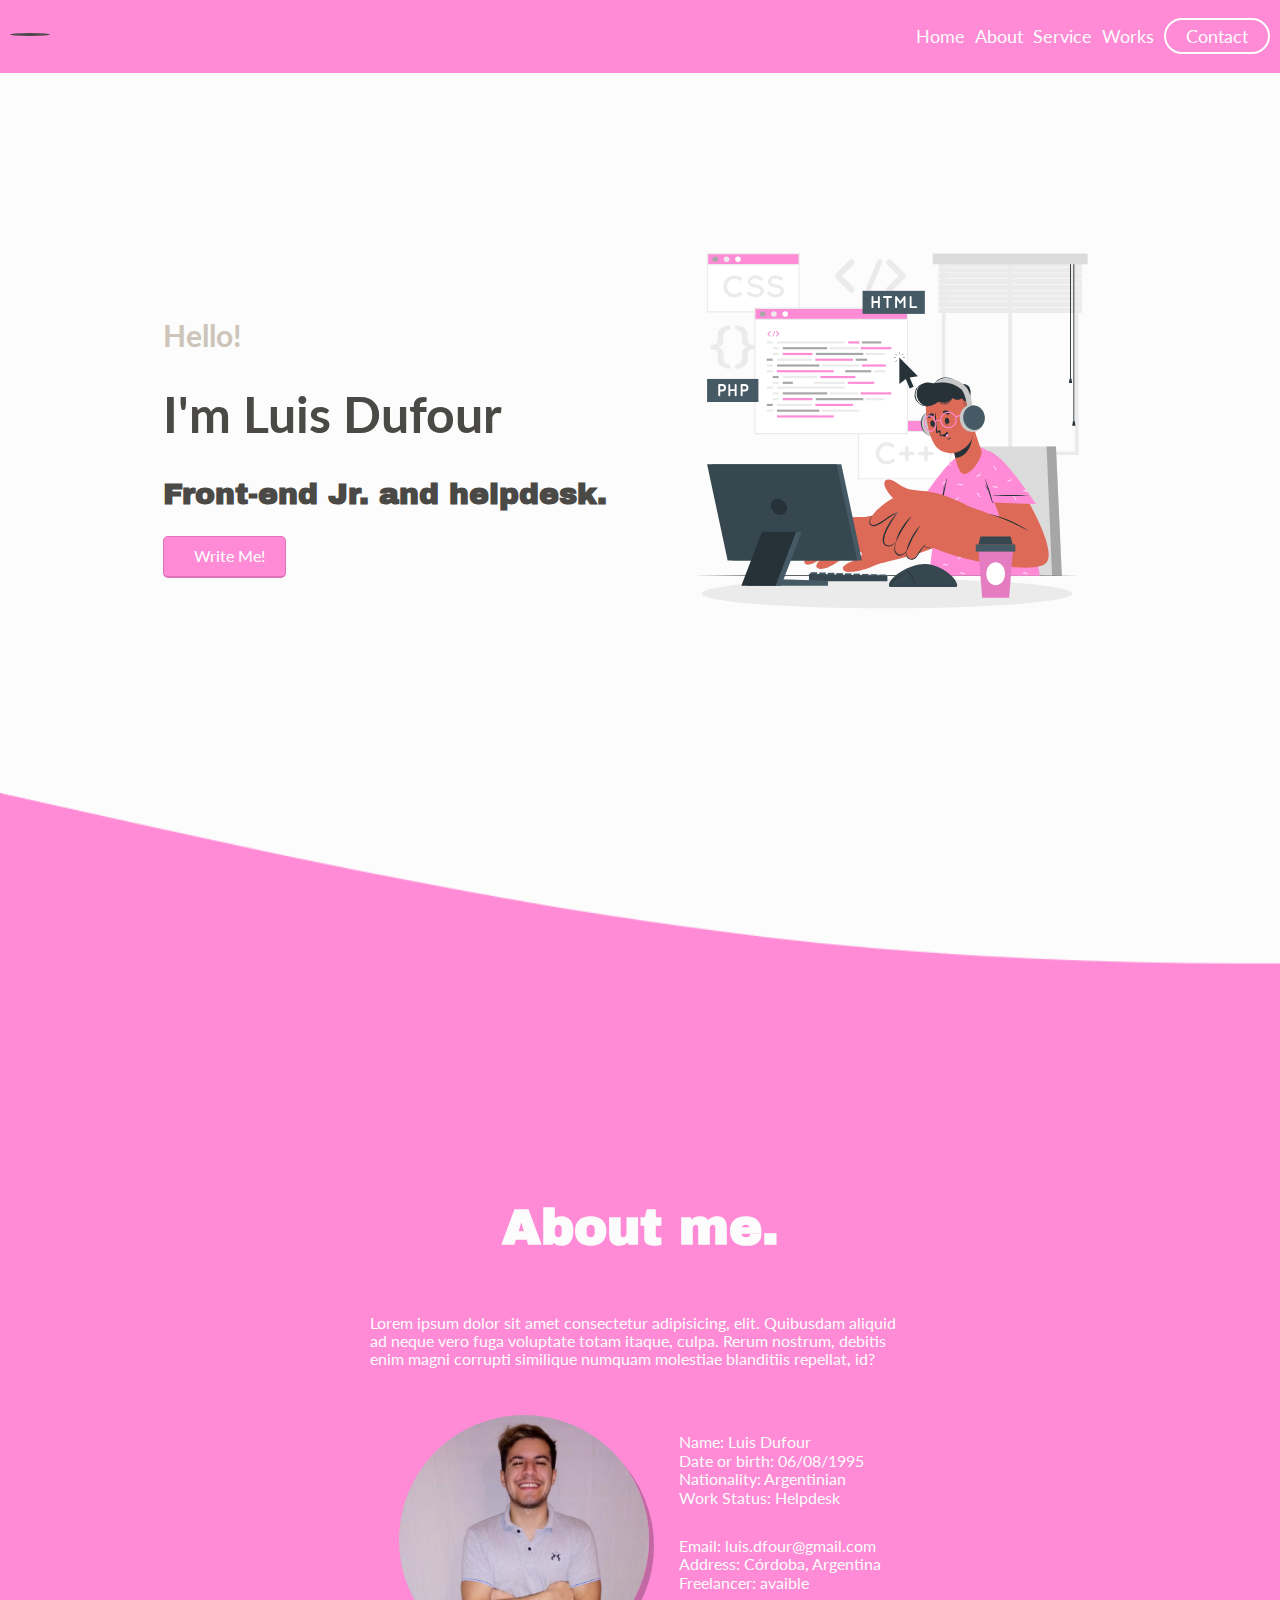
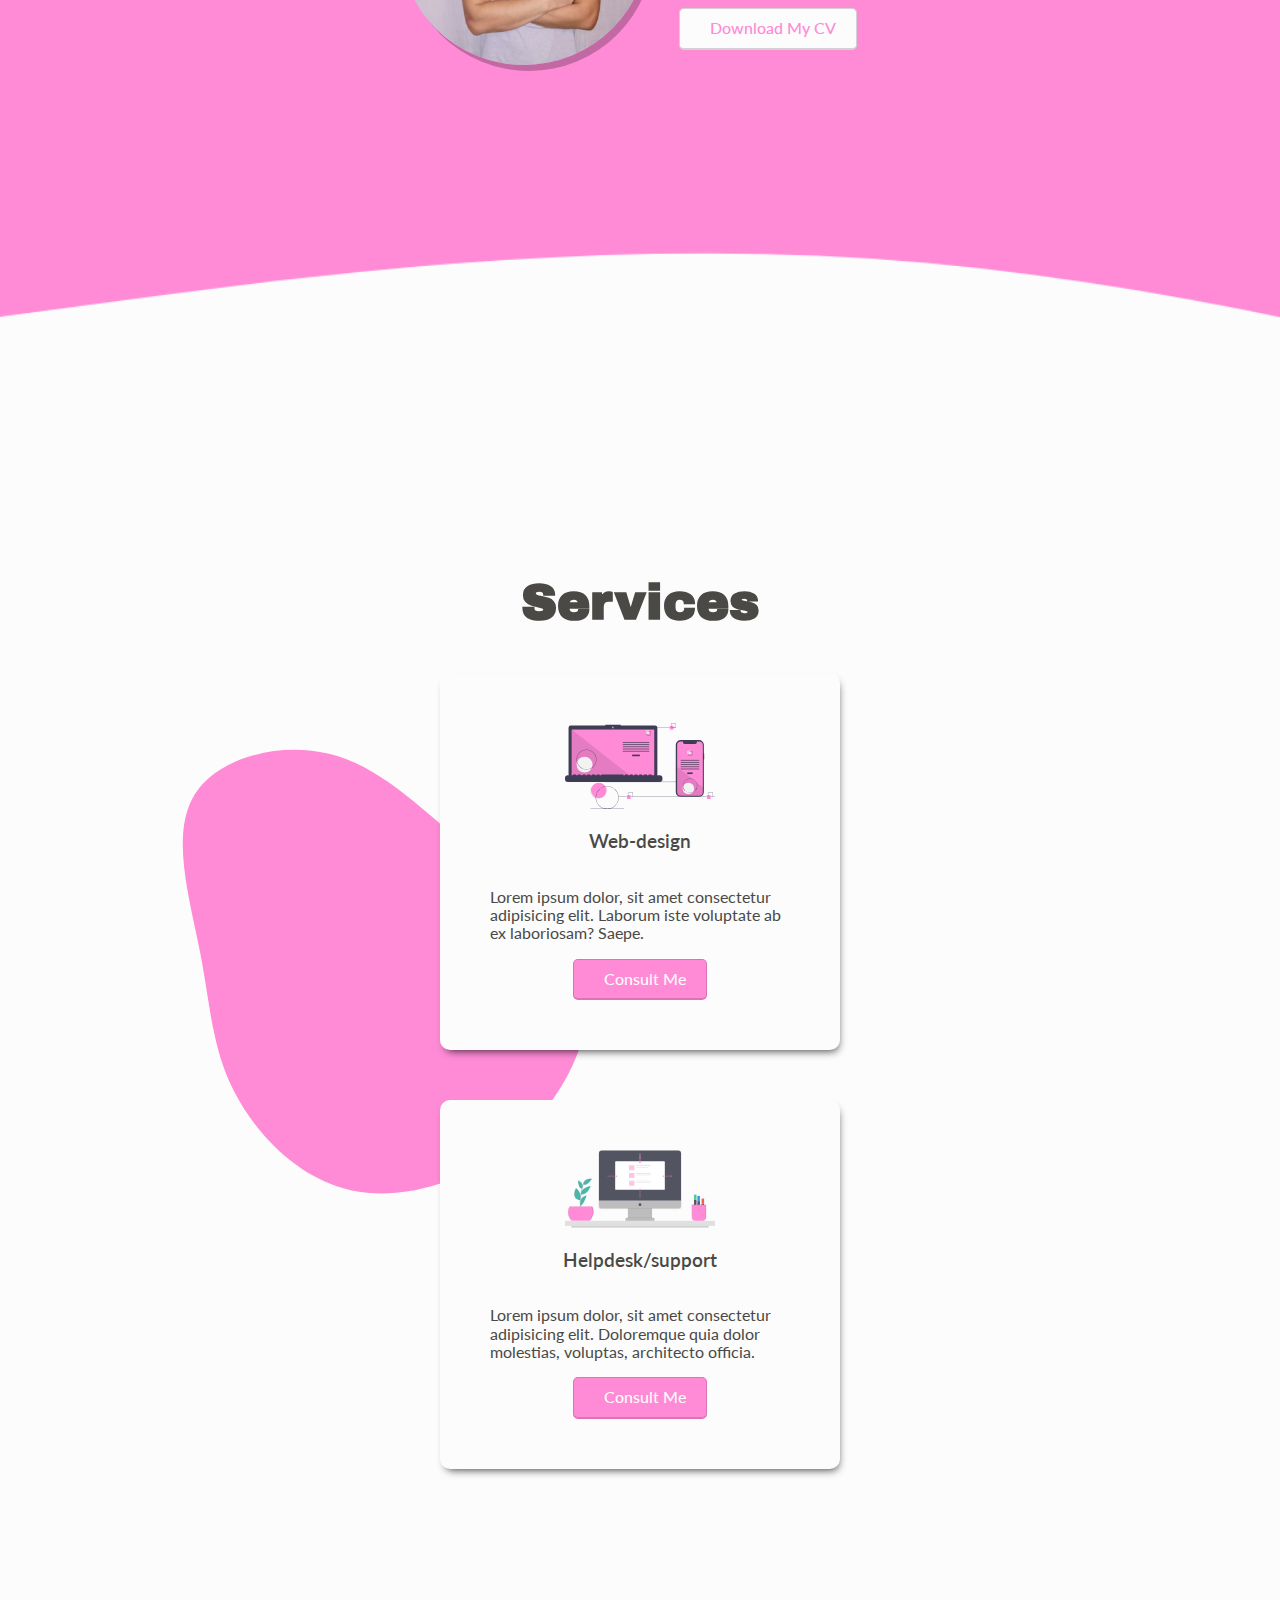
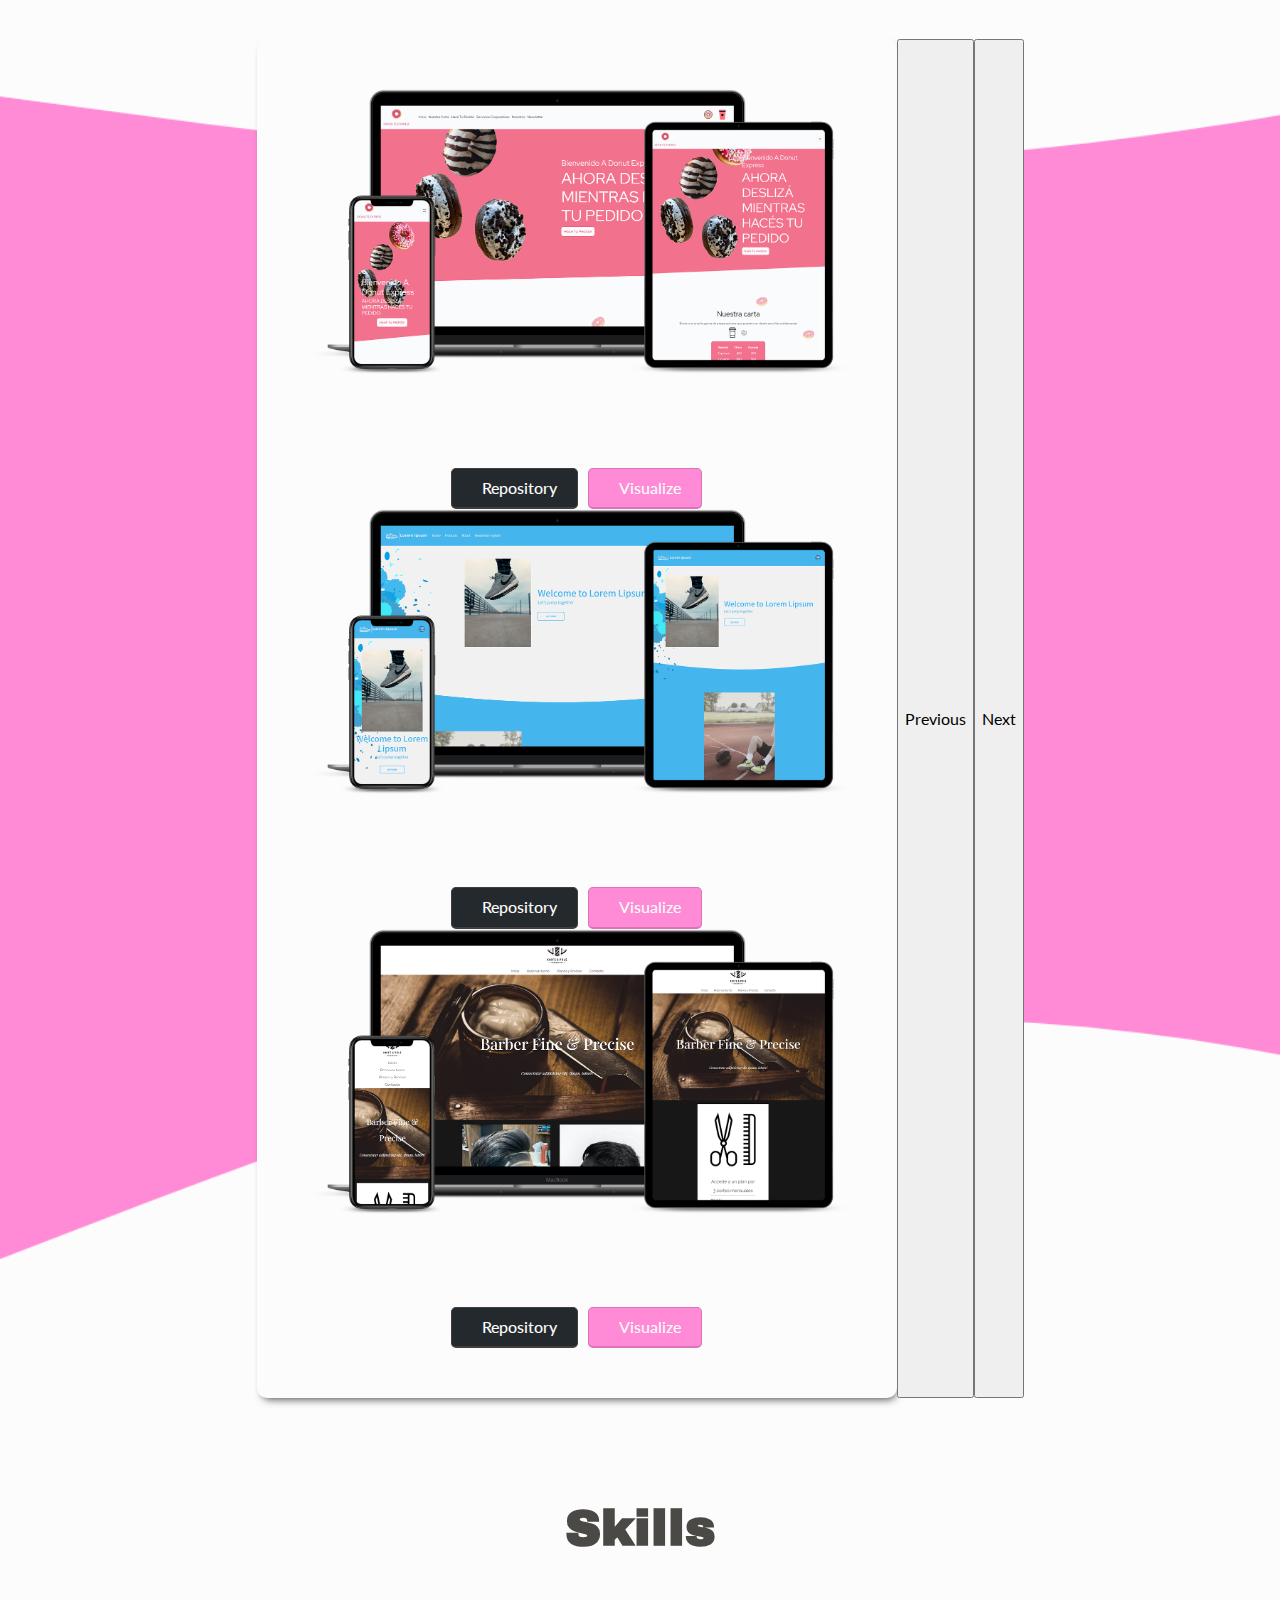
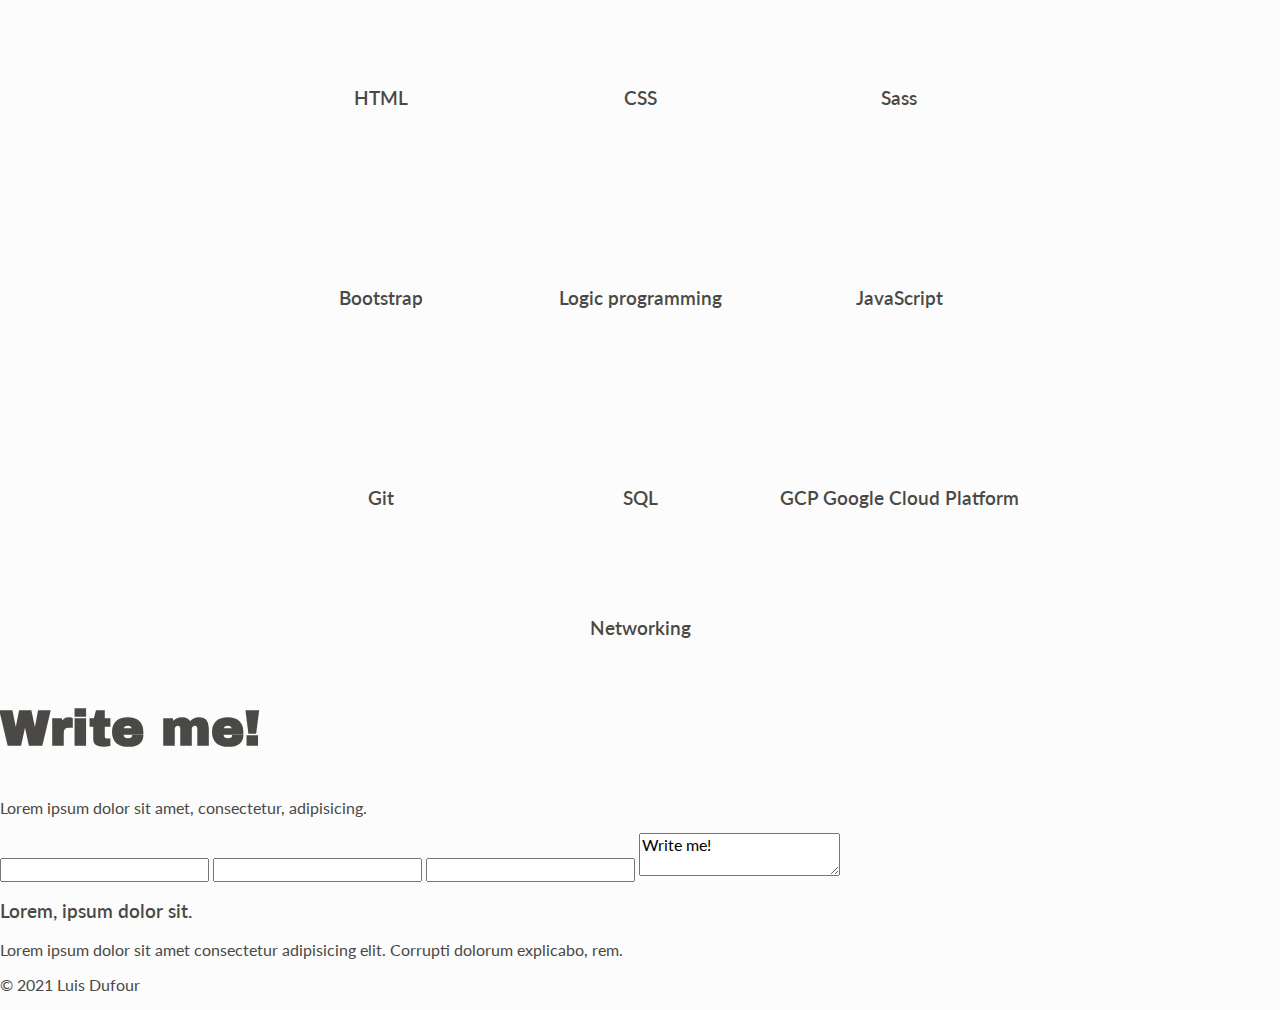
==== commit 75b4ad2d: "se agregan bordes a los btn" ====
--- a/index.html
+++ b/index.html
@@ -4,7 +4,7 @@
 <head>
     <meta charset="UTF-8">
     <meta name="viewport" content="width=device-width, initial-scale=1.0">
-    <title>🚀Luis Dufour Portfolio</title>
+    <title>🚀Luis Dufour Front-end Developer</title>
     <link rel="preconnect" href="https://fonts.gstatic.com">
     <link href="https://fonts.googleapis.com/css2?family=Archivo+Black&family=Lato&display=swap" rel="stylesheet">
 
--- a/css/main.css
+++ b/css/main.css
@@ -10,6 +10,8 @@
   padding: 1rem 2rem;
   transition: 0.5s;
   display: inline-block;
+  border: 1px solid #de72b8;
+  border-bottom-width: calc(.2rem + .0625rem);
 }
 .button:hover {
   box-shadow: 0 0 20px #FF8AD6;
@@ -31,6 +33,8 @@
 .button-light {
   background-color: #FBFCFB;
   color: #FF8AD6;
+  border: 1px solid #d2d2d2;
+  border-bottom-width: calc(.2rem + .0625rem);
 }
 
 .button-nav {
@@ -47,6 +51,8 @@
 
 .button-gh {
   background-color: #24292e;
+  border: 1px solid #423e3e;
+  border-bottom-width: calc(.2rem + .0625rem);
 }
 .button-gh:hover {
   background-color: #2ea44f;
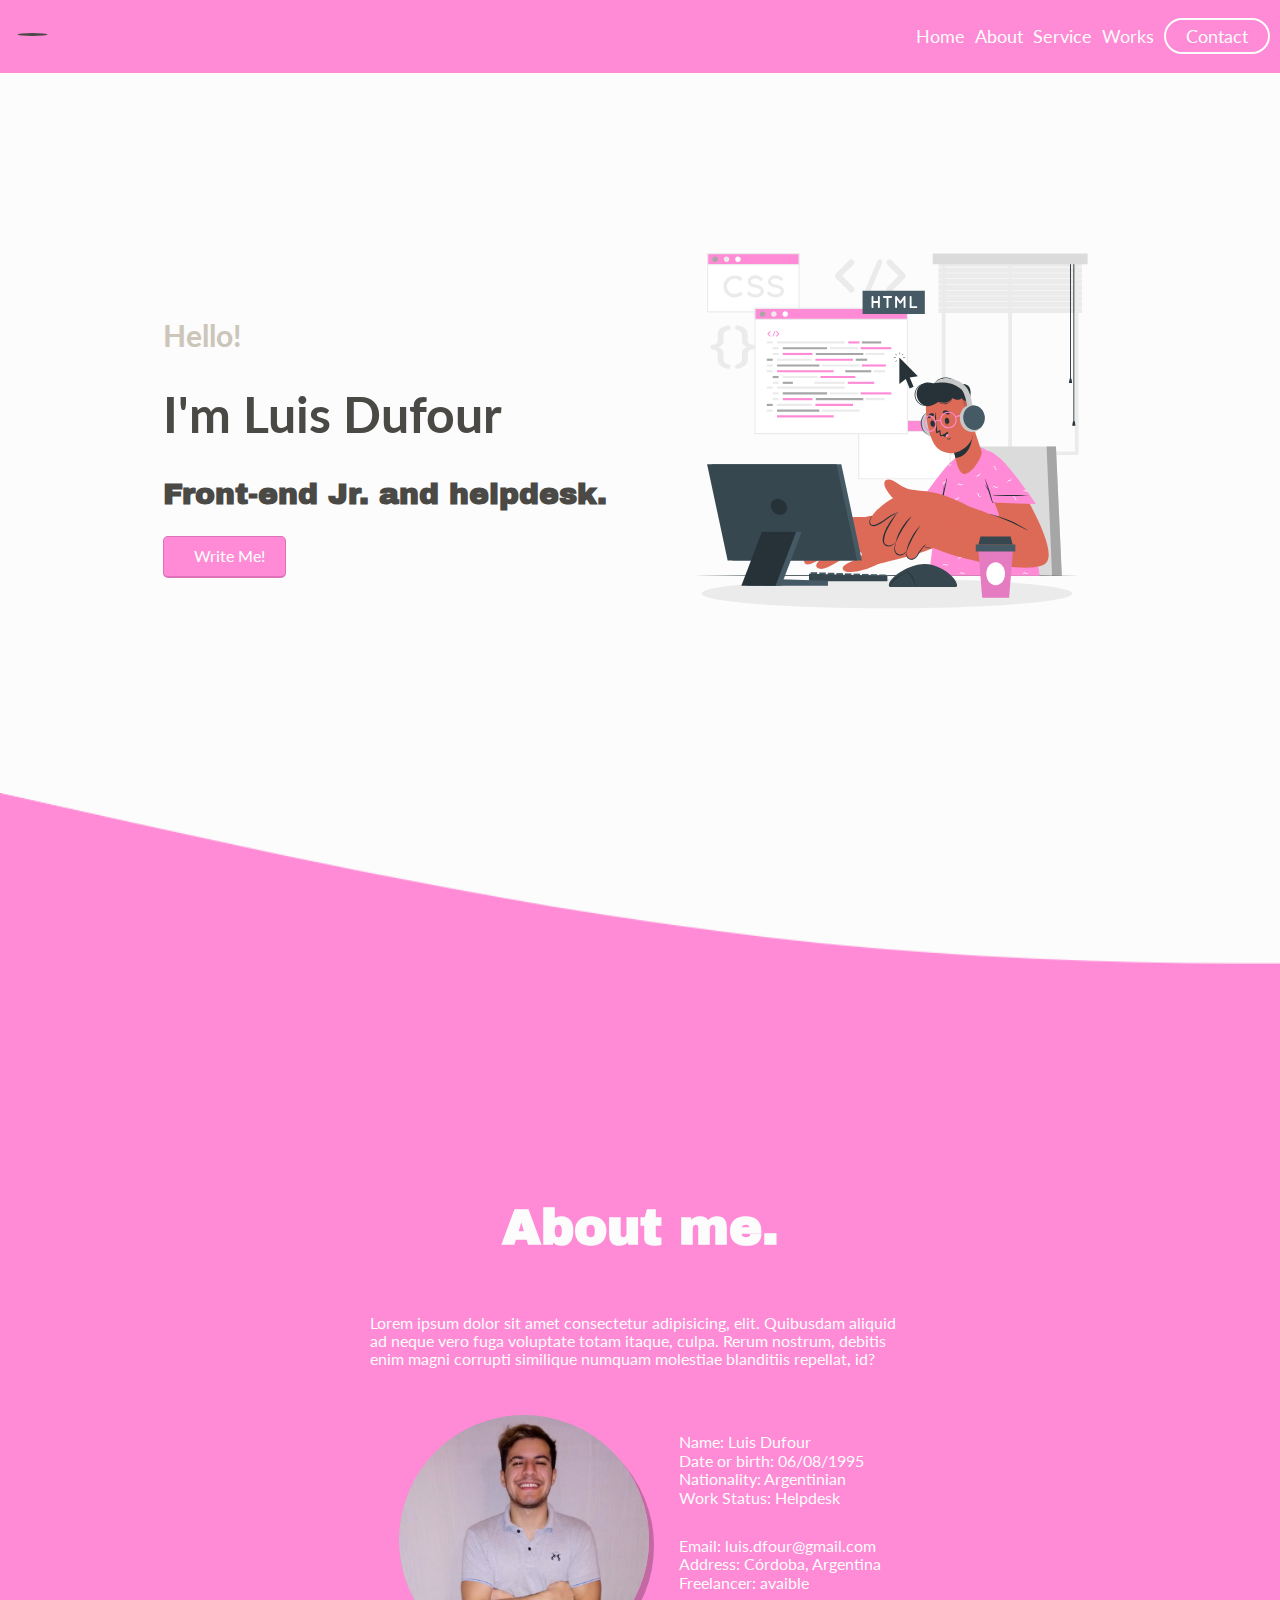
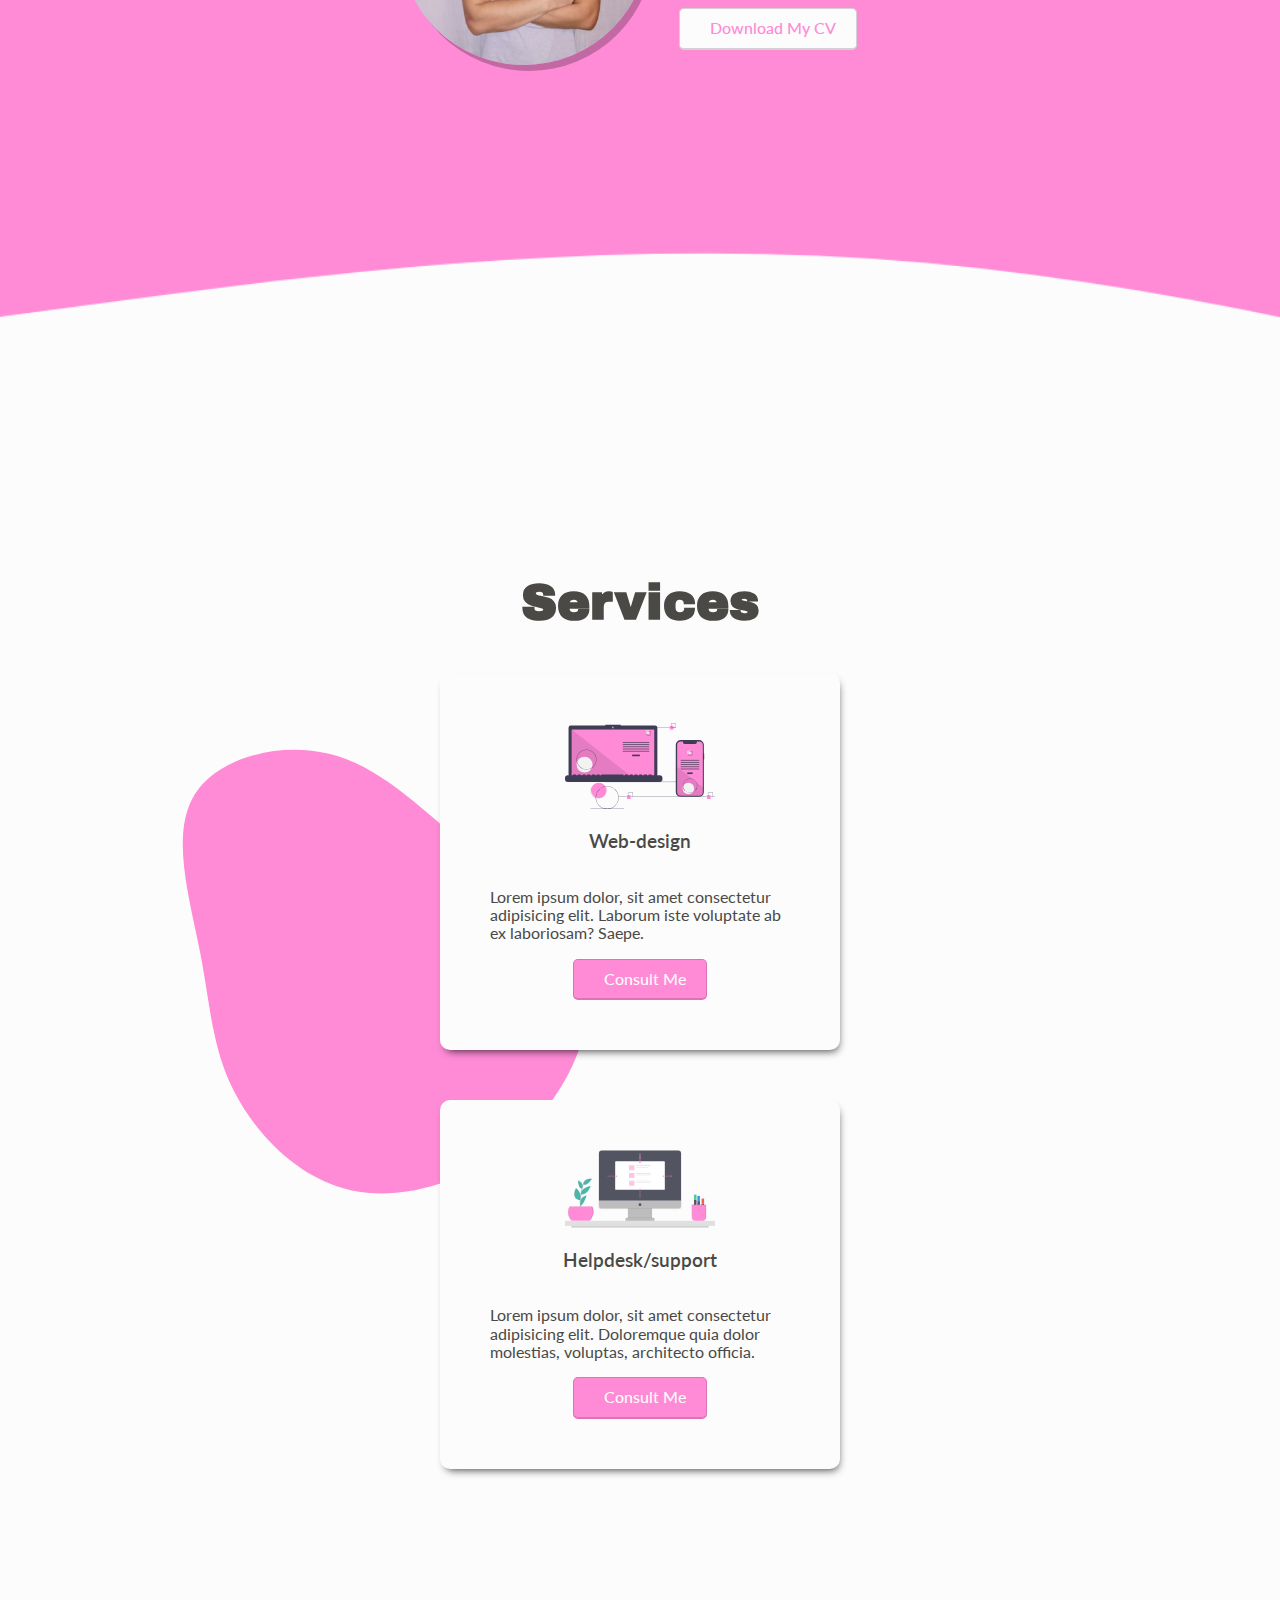
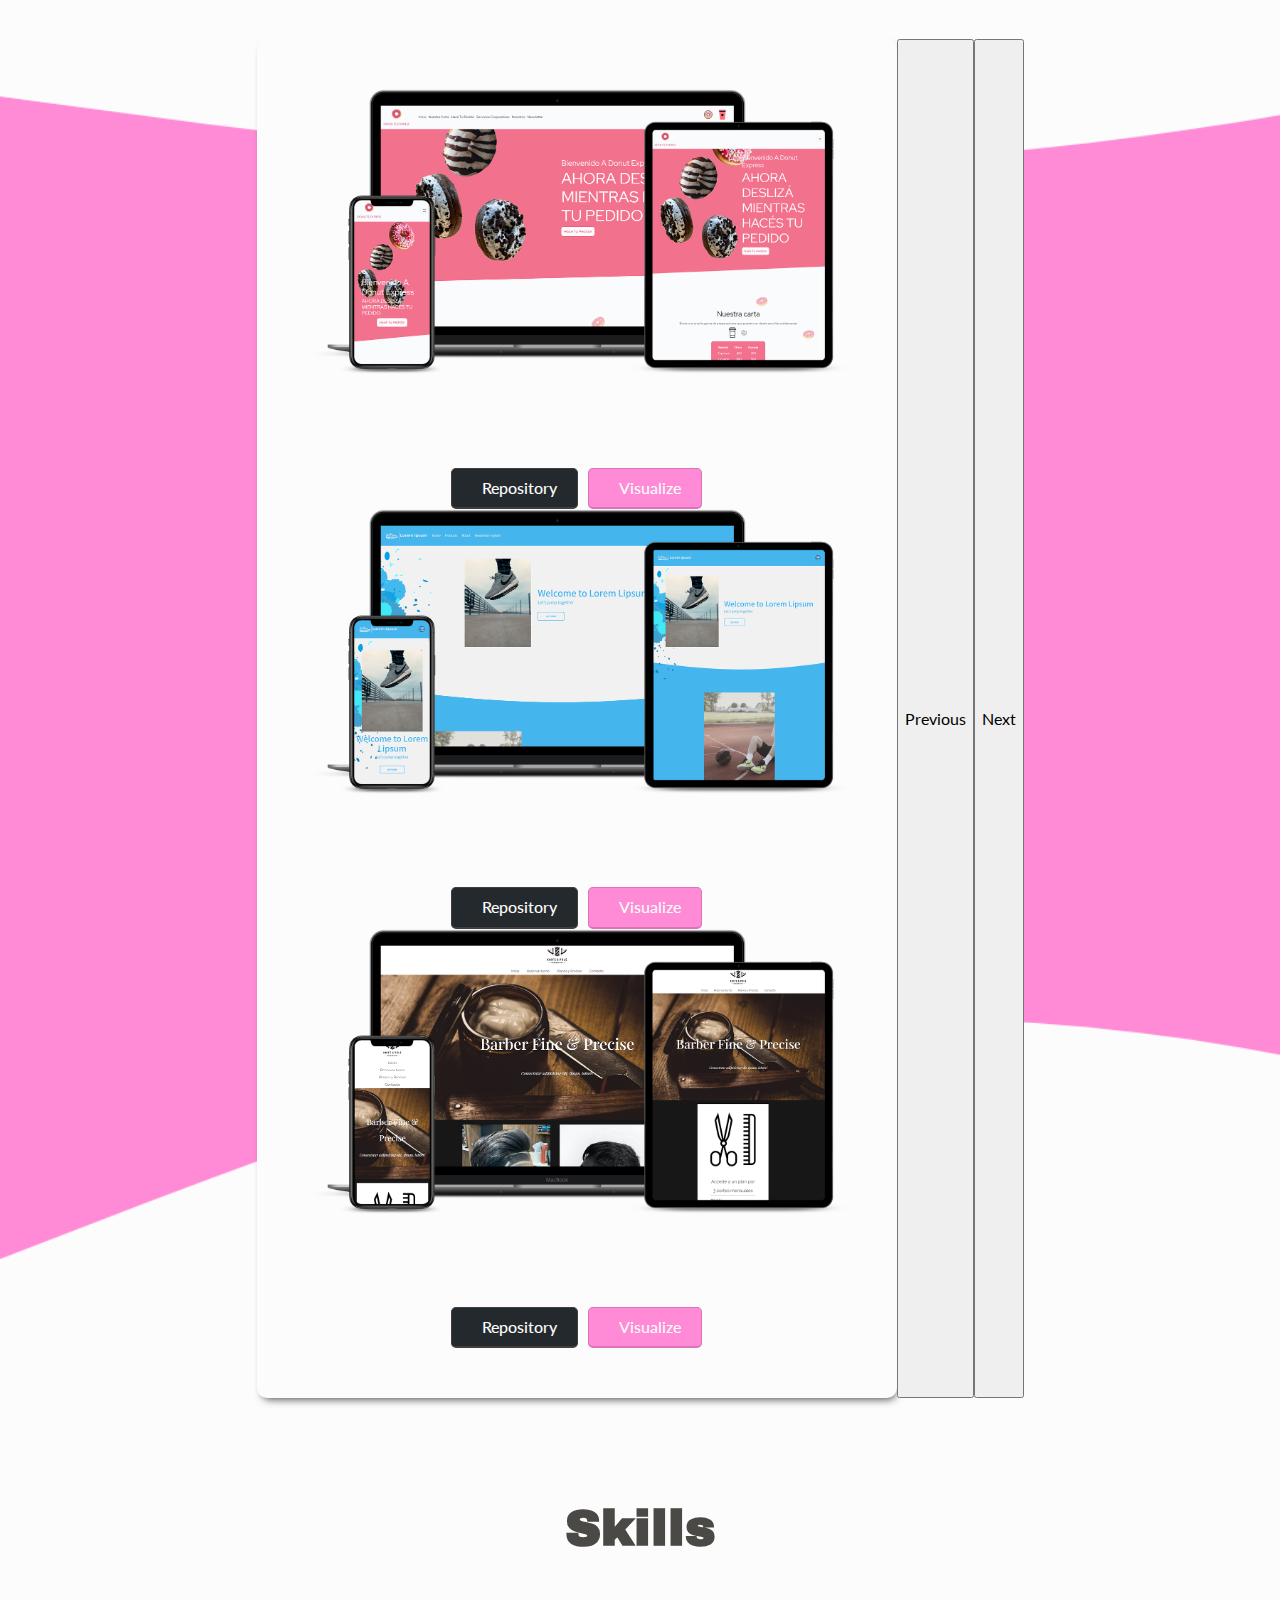
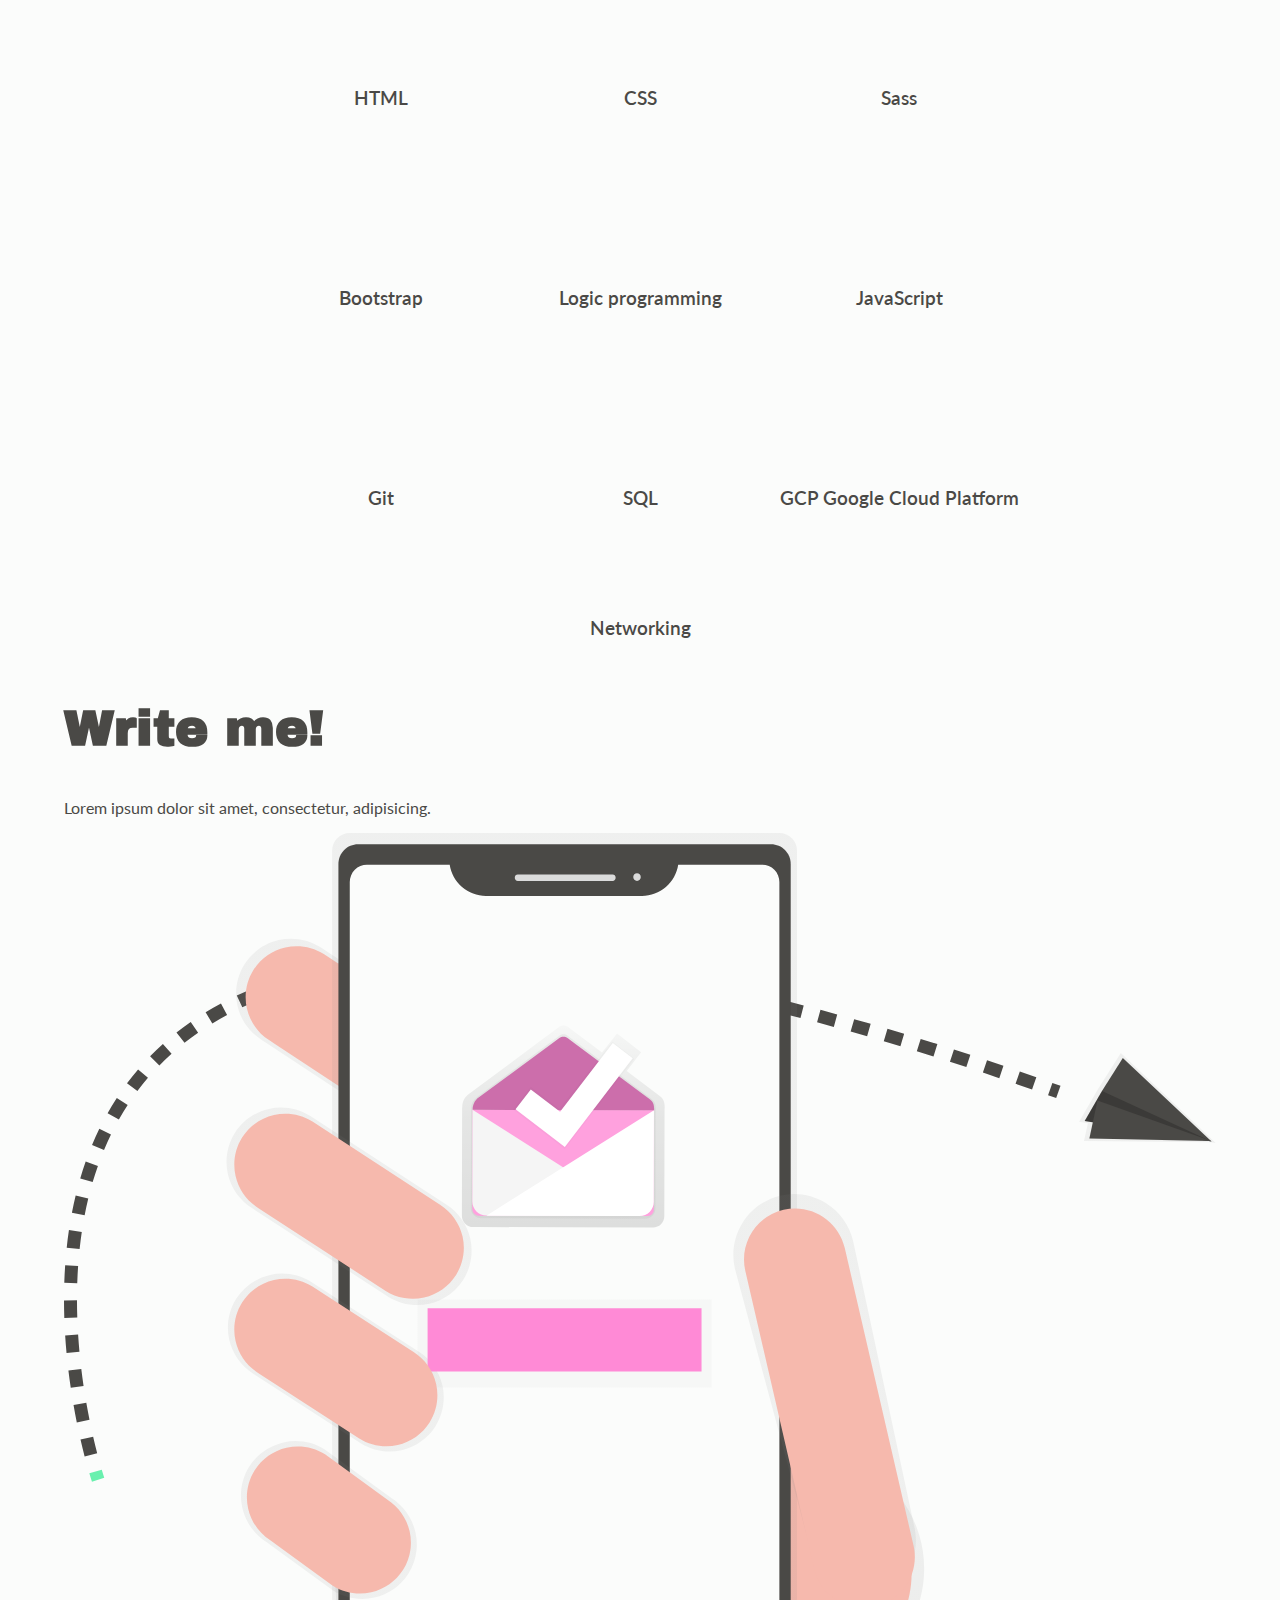
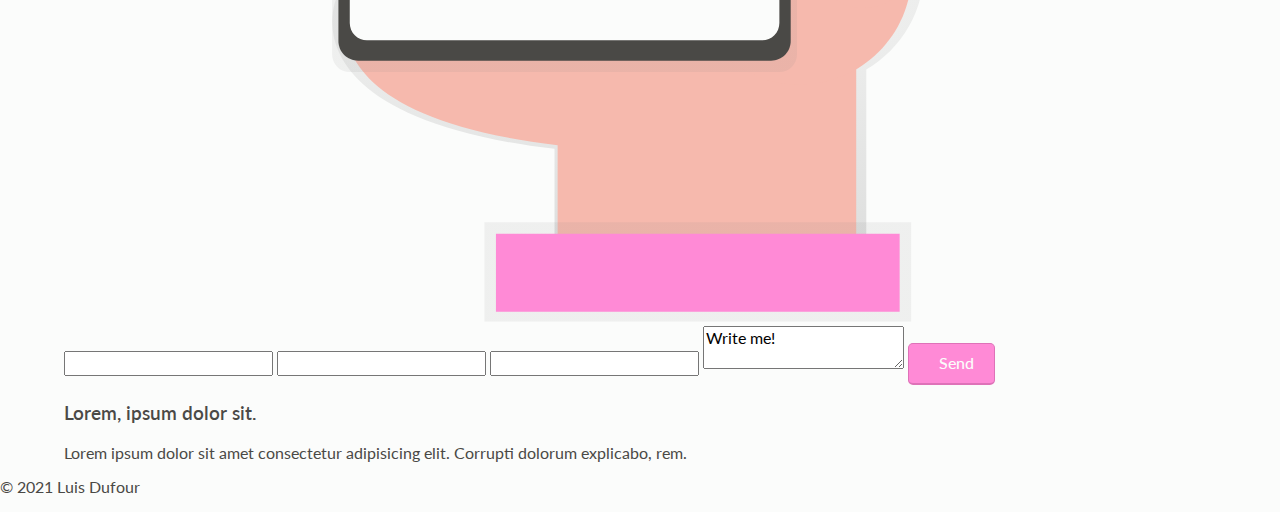
==== commit 0becfbb4: "se comienza a estilizar la sección de contacto" ====
--- a/index.html
+++ b/index.html
@@ -239,11 +239,15 @@
 		</div>
 	</section>
 
-	<section>
-		<h2>Write me!</h2>
-		<p>Lorem ipsum dolor sit amet, consectetur, adipisicing.</p>
-
-		<div>
+	<section class="contact">
+		<div class="contact__header container">
+			<h2>Write me!</h2>
+			<p>Lorem ipsum dolor sit amet, consectetur, adipisicing.</p>
+			<img src="assets/img/contactme.svg">
+		</div>
+		
+
+		<div class="contact__form container">
 			<form action="">
 				<label for="name"></label>
 				<input type="text" id="name">
@@ -255,6 +259,7 @@
 				<input type="text">
 
 				<textarea name="textarea">Write me!</textarea>
+				<button type="submit" class="button button-dark"><i class="fas fa-paper-plane"></i> Send</button>
 			</form>
 
 			<div>
@@ -264,7 +269,7 @@
 		</div>
 	</section>
 
-	<footer>
+	<footer class="footer">
 		<p>&copy; 2021 Luis Dufour</p>
 	</footer>
 
--- a/css/main.css
+++ b/css/main.css
@@ -106,13 +106,28 @@
 .header .logo::after {
   content: "";
   display: inline-block;
-  width: 4rem;
+  width: 3rem;
   height: 0.3rem;
   background-color: #4A4946;
   border-radius: 50%;
   position: absolute;
   bottom: 0;
   left: 0;
+  animation-name: shadow;
+  animation-duration: 1s;
+  animation-iteration-count: infinite;
+  transform: translateX(25%);
+}
+@keyframes shadow {
+  0% {
+    width: 2rem;
+  }
+  50% {
+    width: 3rem;
+  }
+  100% {
+    width: 2rem;
+  }
 }
 @keyframes logo-animate {
   0% {
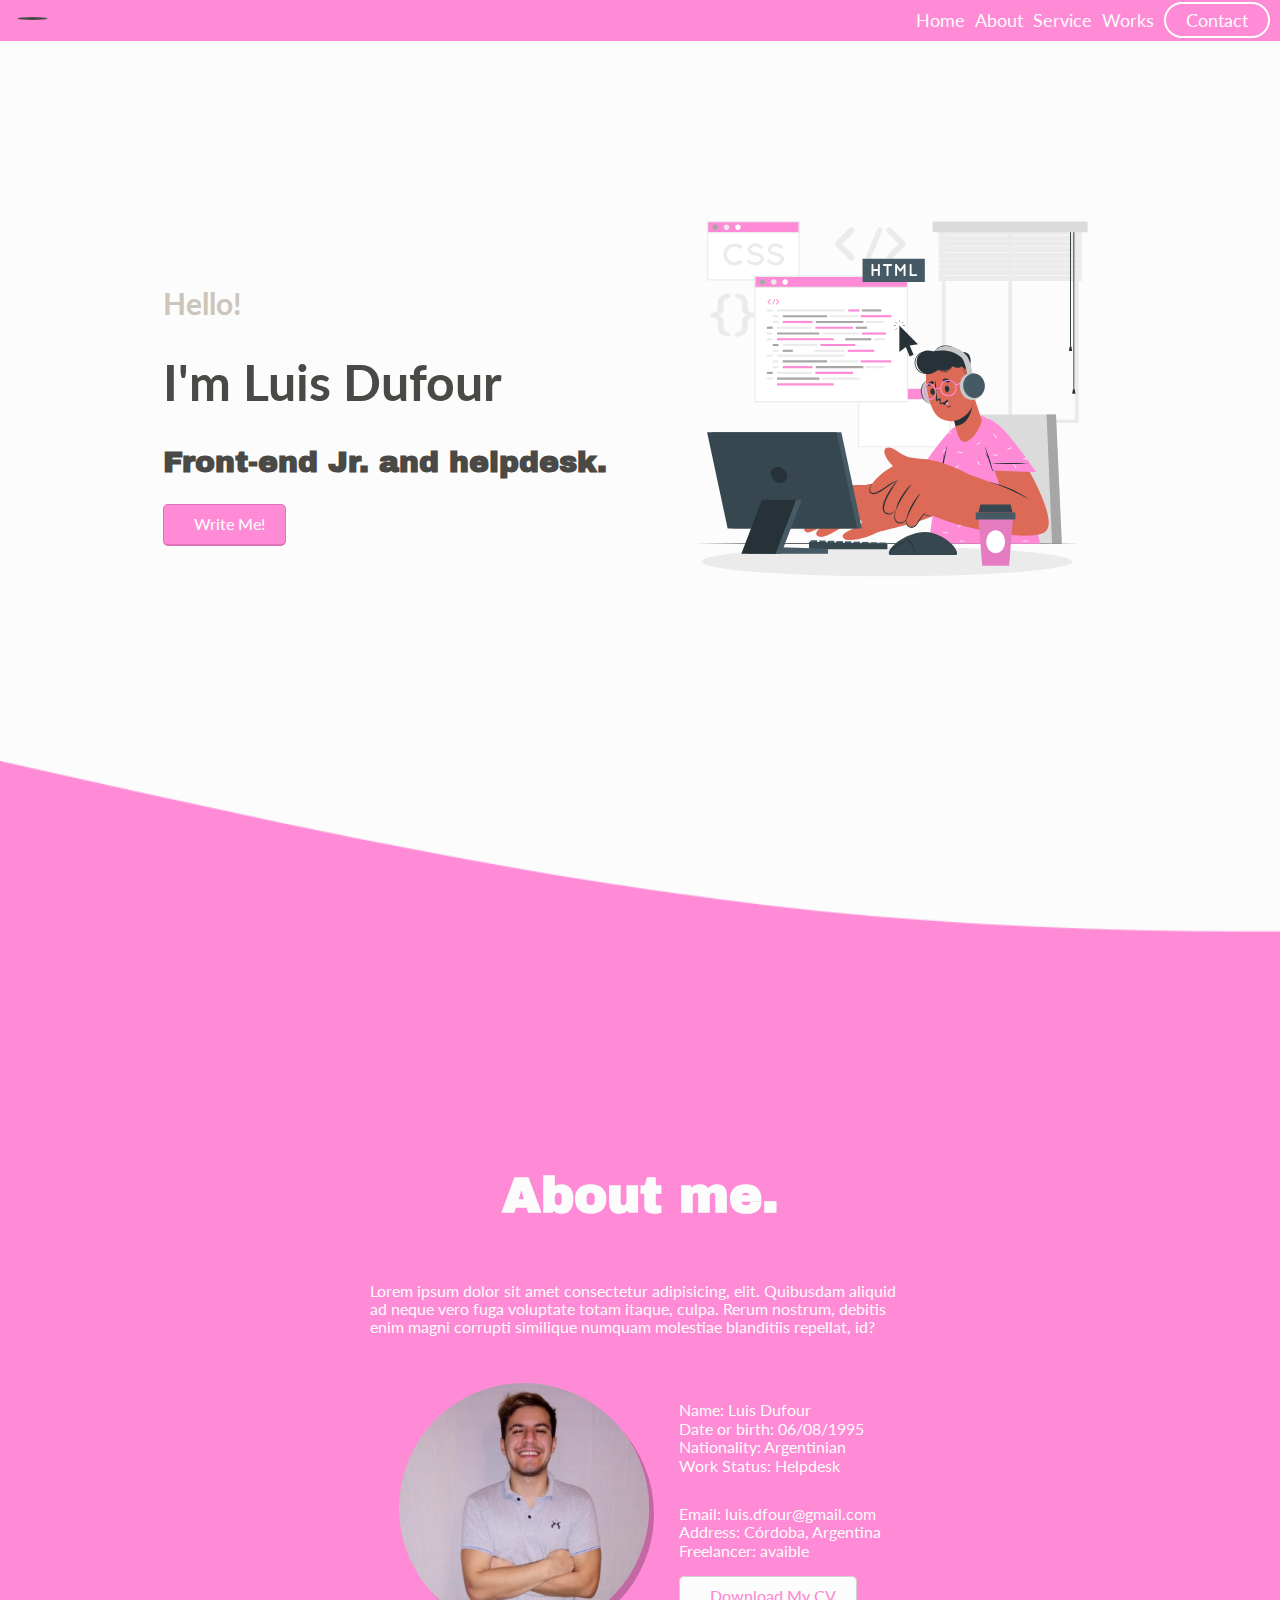
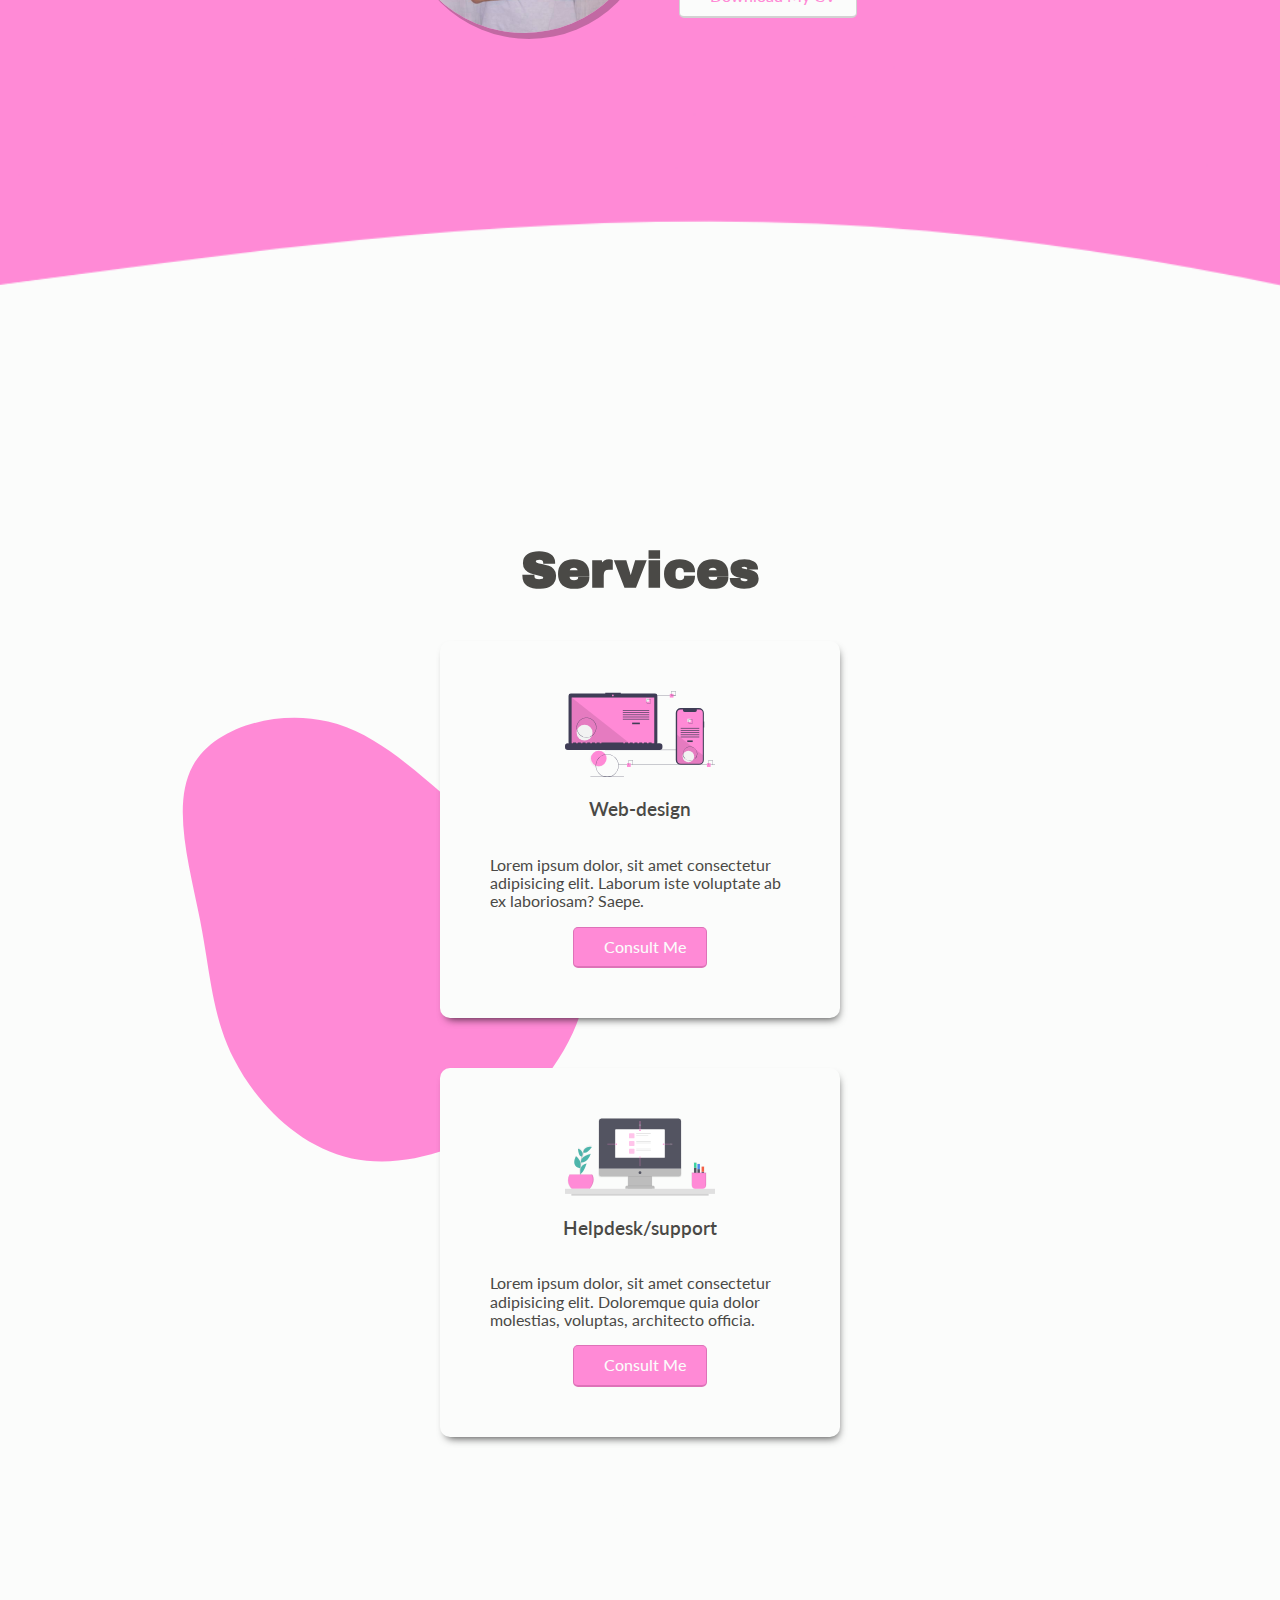
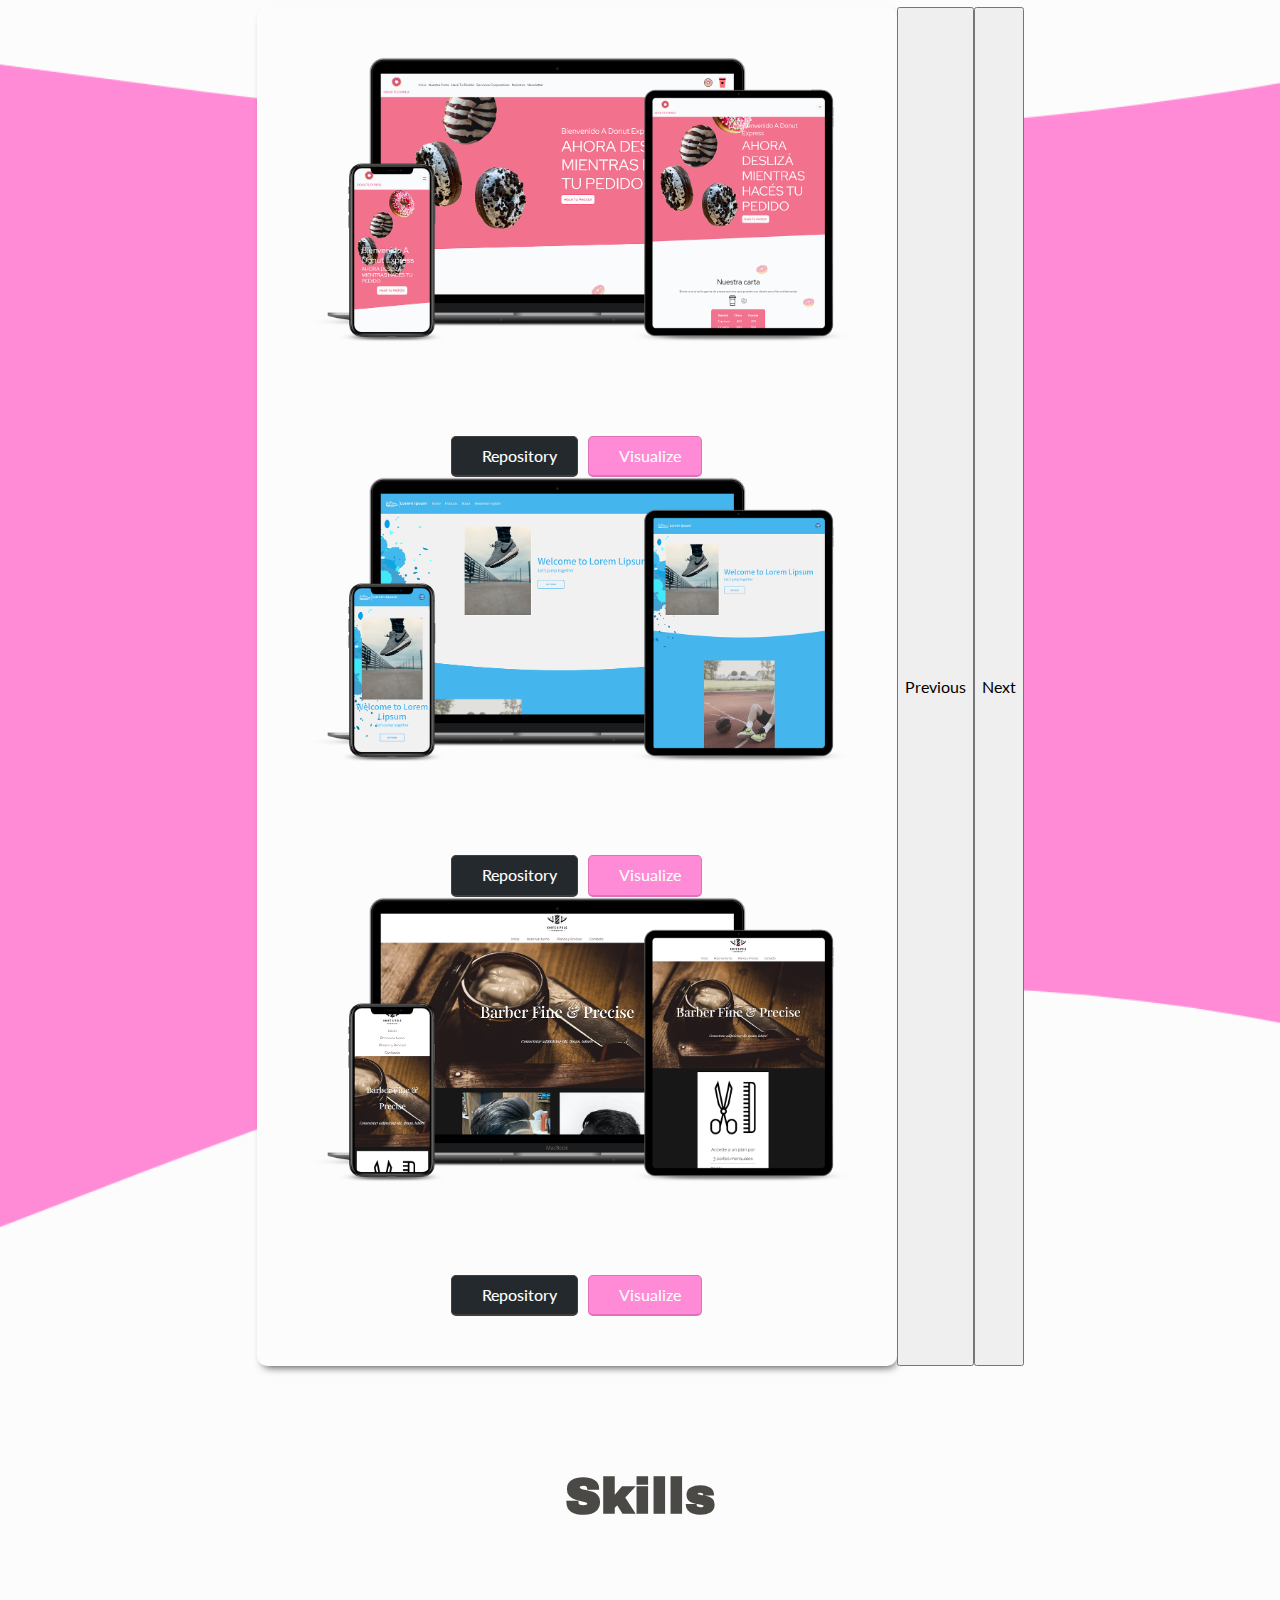
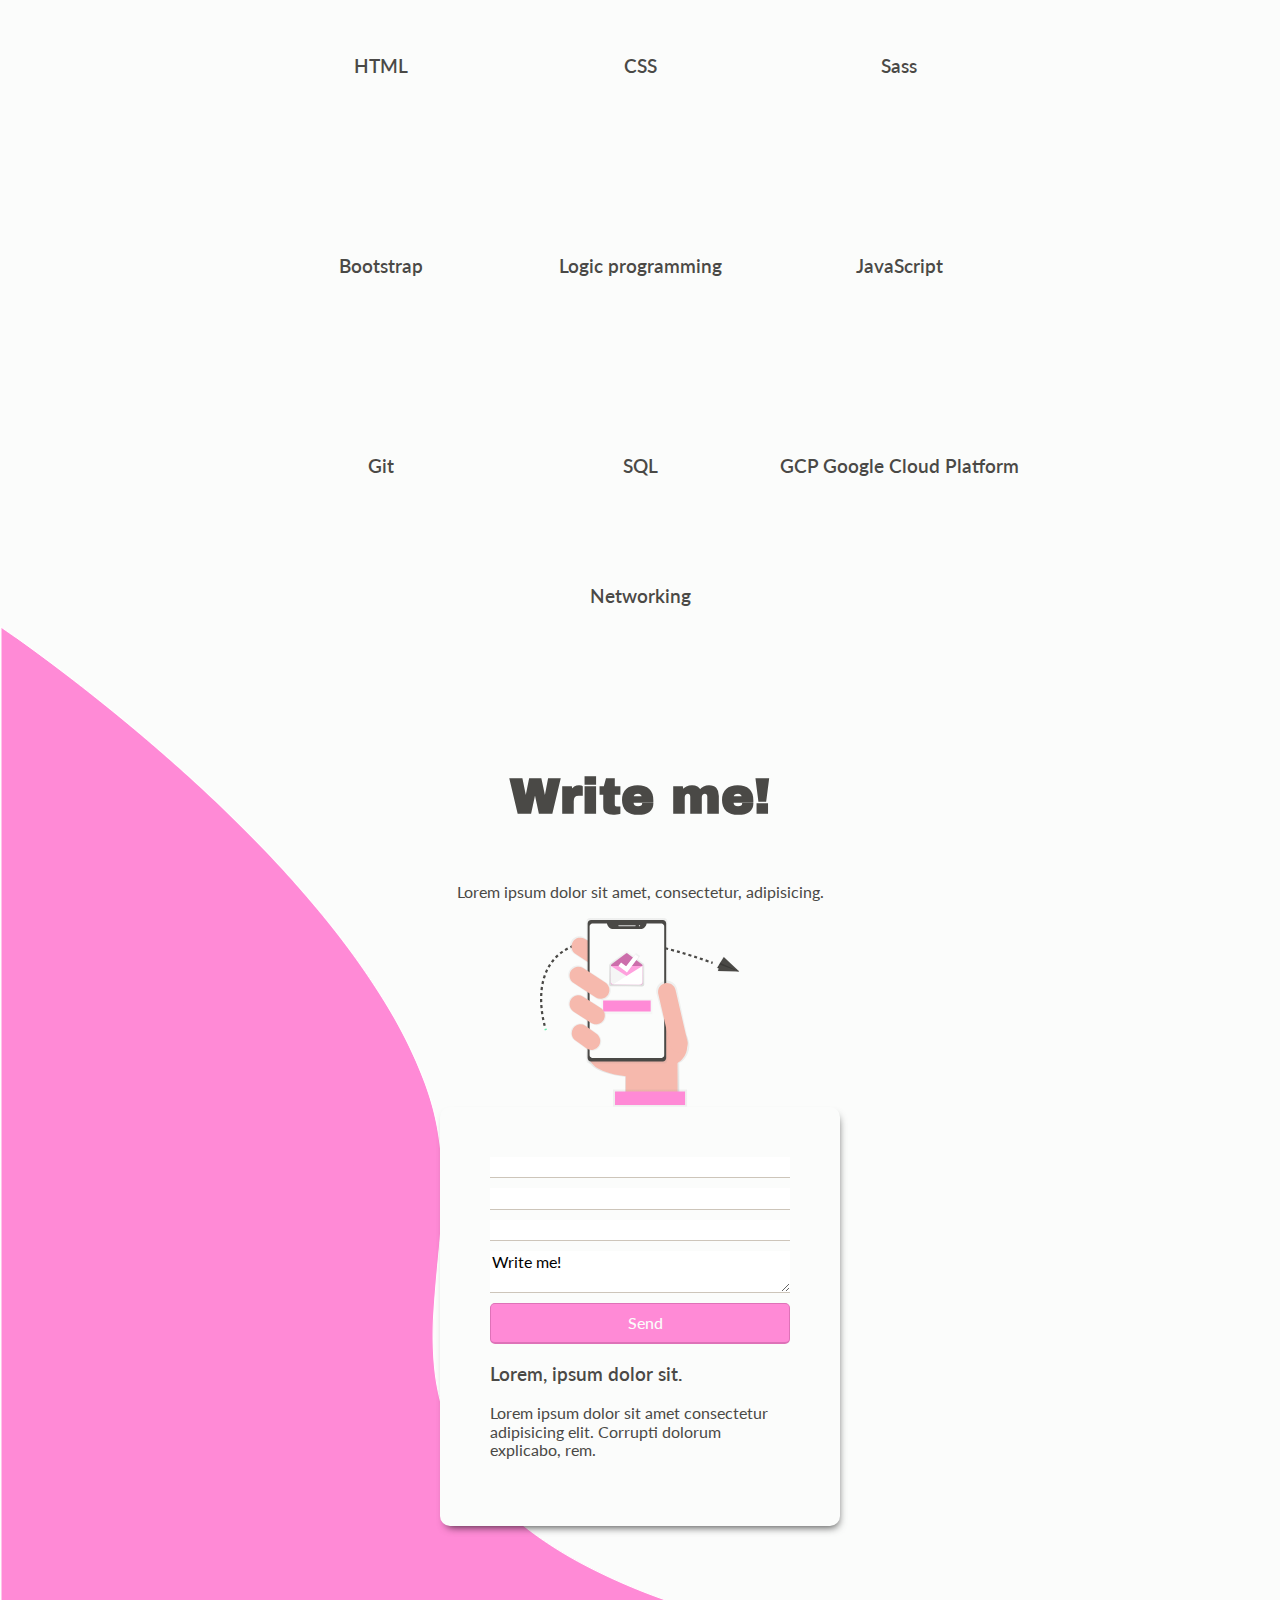
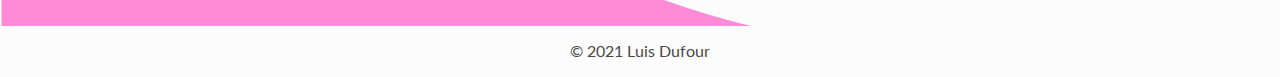
==== commit 10e9203d: "se agrega btn de navbar responsive con js" ====
--- a/index.html
+++ b/index.html
@@ -25,17 +25,18 @@
 	<header class="header">
 		<div class="logo">
 			<a href="index.html"><i class="fas fa-rocket"></i></a>
-			
-		</div>
-		<nav class="navbar">
+		</div>
+		<nav class="navbar" id="navbar">
 			<ul class="navbar__ul">
-				<li><a href="">Home</a></li>
-				<li><a href="">About</a></li>
-				<li><a href="">Service</a></li>
-				<li><a href="">Works</a></li>
-				<li><a href="" class="button-nav">Contact</a></li>
+				<li><a href="index.html">Home</a></li>
+				<li><a href="#about">About</a></li>
+				<li><a href="#services">Service</a></li>
+				<li><a href="#works">Works</a></li>
+				<li><a href="#contact" class="button-nav">Contact</a></li>
 			</ul>
 		</nav>
+
+		<i class="fas fa-bars" id="btn_menu"></i>
 	</header>
 
 	<section class="top-section container">
@@ -55,7 +56,7 @@
 
 
 
-	<section class="about">
+	<section id="about" class="about">
 		<div class="about__head">
 			<h2>About me.</h2>
 			<p>Lorem ipsum dolor sit amet consectetur adipisicing, elit. Quibusdam aliquid ad neque vero fuga voluptate totam itaque, culpa. Rerum nostrum, debitis enim magni corrupti similique numquam molestiae blanditiis repellat, id?</p>
@@ -80,12 +81,12 @@
 					<li>Freelancer: avaible</li>
 				</ul>
 
-				<a href="" class="button button-light"><i class="fas fa-cloud-download-alt"></i>Download my CV</a>							
-			</div>
-		</div>
-	</section>
-
-	<section class="services">
+				<a href="https://drive.google.com/file/d/1SqdTgso4eNQxDeD6j4o55WK7xitgSP5V/view?usp=sharing" class="button button-light" target="_blank"><i class="fas fa-cloud-download-alt"></i>Download my CV</a>							
+			</div>
+		</div>
+	</section>
+
+	<section id="services" class="services">
 		<h2>Services</h2>
 
 		<div class="services__content">
@@ -119,7 +120,7 @@
 		</svg>
 	</section>
 
-	<section class="works">
+	<section id="works" class="works">
 		<h2>Works</h2>
 
 		<div id="carouselExampleFade" class="carousel slide carousel-fade" data-bs-ride="carousel">
@@ -134,8 +135,8 @@
 		                    <p>Html, css, sass, responsive web design</p>
 		                </div>
 		                <div class="works_button">
-		                    <a href="" class="button button-gh"><i class="fab fa-github"></i> Repository</a>
-		                    <a href="" class="button button-dark"><i class="fas fa-eye"></i> Visualize</a>
+		                    <a href="https://github.com/Luggi-ops/donutExpressJS" class="button button-gh" target="_blank"><i class="fab fa-github"></i> Repository</a>
+		                    <a href="https://luggi-ops.github.io/donutExpressJS/" class="button button-dark" target="_blank"><i class="fas fa-eye"></i> Visualize</a>
 		                </div>
 		            </div>
 		        </div>
@@ -149,8 +150,8 @@
 		                    <p>Html, css, responsive web design</p>
 		                </div>
 		                <div class="works_button">
-		                    <a href="" class="button button-gh"><i class="fab fa-github"></i> Repository</a>
-		                    <a href="" class="button button-dark"><i class="fas fa-eye"></i> Visualize</a>
+		                    <a href="https://github.com/Luggi-ops/freeCodeCampLandingPage" class="button button-gh" target="_blank"><i class="fab fa-github"></i> Repository</a>
+		                    <a href="https://luggi-ops.github.io/freeCodeCampLandingPage/" class="button button-dark" target="_blank"><i class="fas fa-eye"></i> Visualize</a>
 		                </div>
 		            </div>
 		        </div>
@@ -164,8 +165,8 @@
 		                    <p>Html, css, responsive web design</p>
 		                </div>
 		                <div class="works_button">
-		                    <a href="" class="button button-gh"><i class="fab fa-github"></i> Repository</a>
-		                    <a href="" class="button button-dark"><i class="fas fa-eye"></i> Visualize</a>
+		                    <a href="https://github.com/Luggi-ops/barber-prueba" class="button button-gh" target="_blank"><i class="fab fa-github"></i> Repository</a>
+		                    <a href="https://luggi-ops.github.io/barber-prueba/" class="button button-dark" target="_blank"><i class="fas fa-eye"></i> Visualize</a>
 		                </div>
 		            </div>
 		        </div>
@@ -239,7 +240,7 @@
 		</div>
 	</section>
 
-	<section class="contact">
+	<section id="contact" class="contact">
 		<div class="contact__header container">
 			<h2>Write me!</h2>
 			<p>Lorem ipsum dolor sit amet, consectetur, adipisicing.</p>
@@ -274,6 +275,8 @@
 	</footer>
 
 	<script src="https://cdn.jsdelivr.net/npm/bootstrap@5.0.0/dist/js/bootstrap.bundle.min.js" integrity="sha384-p34f1UUtsS3wqzfto5wAAmdvj+osOnFyQFpp4Ua3gs/ZVWx6oOypYoCJhGGScy+8" crossorigin="anonymous"></script>
+
+	<script src="js/navbar.js"></script>
 </body>
 
 </html>--- a/css/main.css
+++ b/css/main.css
@@ -82,6 +82,13 @@
   background-color: #FF8AD6;
   align-items: center;
   padding: 1rem 0;
+}
+.header .fa-bars {
+  font-size: 3rem;
+  margin-right: 2rem;
+  color: #FBFCFB;
+  cursor: pointer;
+  display: none;
 }
 .header .logo {
   margin-left: 1rem;
@@ -144,6 +151,7 @@
   list-style: none;
   display: flex;
   justify-content: space-around;
+  margin: 0;
 }
 .header .navbar .navbar__ul li {
   margin-right: 1rem;
@@ -175,8 +183,29 @@
 }
 
 @media (max-width: 480px) {
-  .header {
-    flex-direction: column;
+  .header .fa-bars {
+    display: inline-block;
+    z-index: 100;
+  }
+  .header .fa-bars:before {
+    transition: 1s;
+  }
+  .header .navbar {
+    clip-path: circle(0% at 100% 0);
+    transition: all 0.7s ease;
+    position: absolute;
+    top: 0;
+    right: 0;
+    width: 100%;
+    height: 95vh;
+    position: absolute;
+    justify-content: center;
+    background-color: #FF8AD6;
+    align-items: normal;
+    margin-top: 6rem;
+  }
+  .header .navbar_responsive {
+    clip-path: circle(70.7% at 50% 50%);
   }
   .header .navbar__ul {
     flex-direction: column;
@@ -507,6 +536,46 @@
     grid-column-start: 1;
   }
 }
+/*Contact*/
+.contact {
+  display: flex;
+  flex-direction: column;
+  align-items: center;
+  justify-content: center;
+  height: 100rem;
+  background-image: url("../assets/img/bg-contactme.png");
+  background-repeat: no-repeat;
+}
+.contact .contact__header {
+  display: flex;
+  flex-direction: column;
+  align-items: center;
+}
+.contact .contact__header img {
+  width: 20rem;
+}
+.contact .contact__form {
+  background-color: #FBFCFB;
+  padding: 5rem;
+  box-shadow: 2px 5px 9px -4px rgba(0, 0, 0, 0.75);
+  border-radius: 1rem;
+  width: min(40rem, 90%);
+}
+.contact .contact__form form {
+  display: flex;
+  flex-direction: column;
+  margin-bottom: 2rem;
+}
+.contact .contact__form form input, .contact .contact__form form textarea {
+  margin-bottom: 1rem;
+  border: none;
+  border-bottom: 1px solid #CDC5BA;
+}
+.contact .contact__form form input:focus, .contact .contact__form form textarea:focus {
+  border: none;
+  outline: none;
+}
+
 /*Reset del font-size*/
 html {
   font-size: 62.5%;
@@ -550,4 +619,8 @@
   margin: 0 auto;
 }
 
+.footer {
+  text-align: center;
+}
+
 /*# sourceMappingURL=main.css.map */
